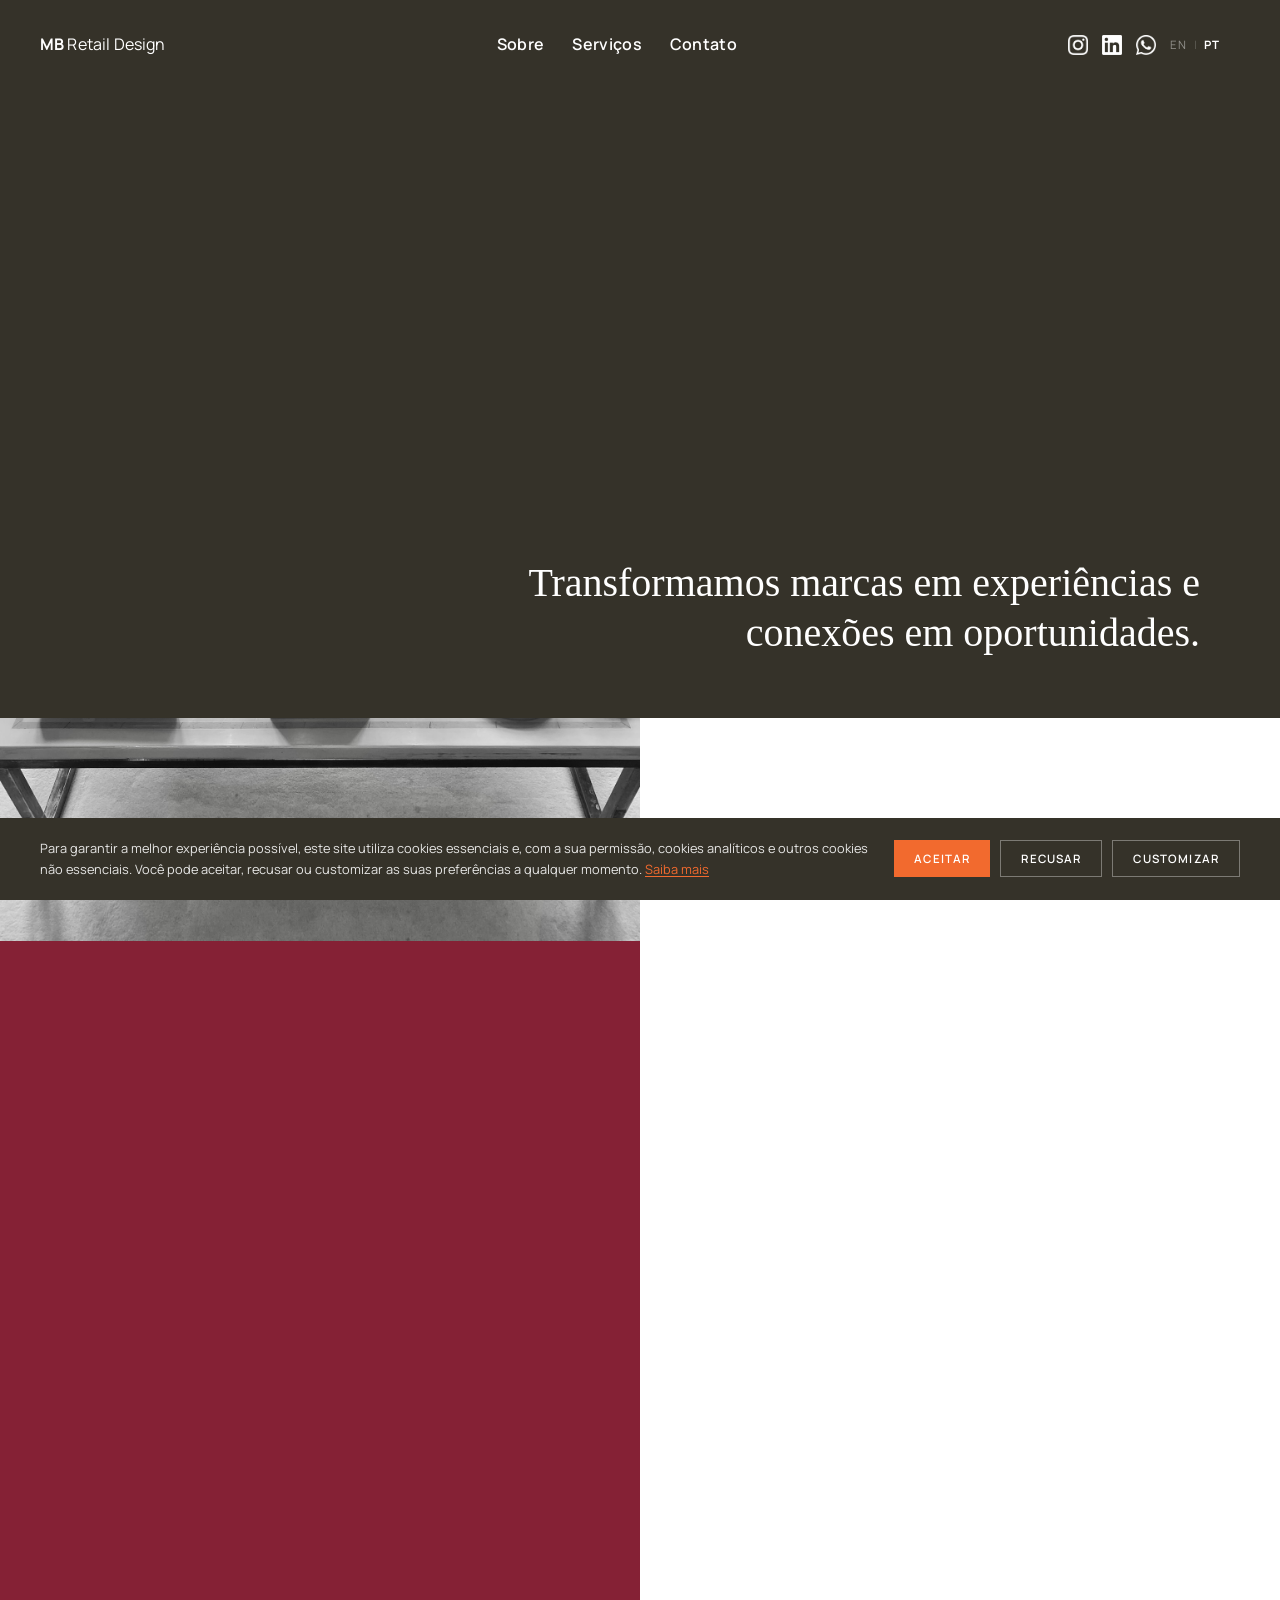
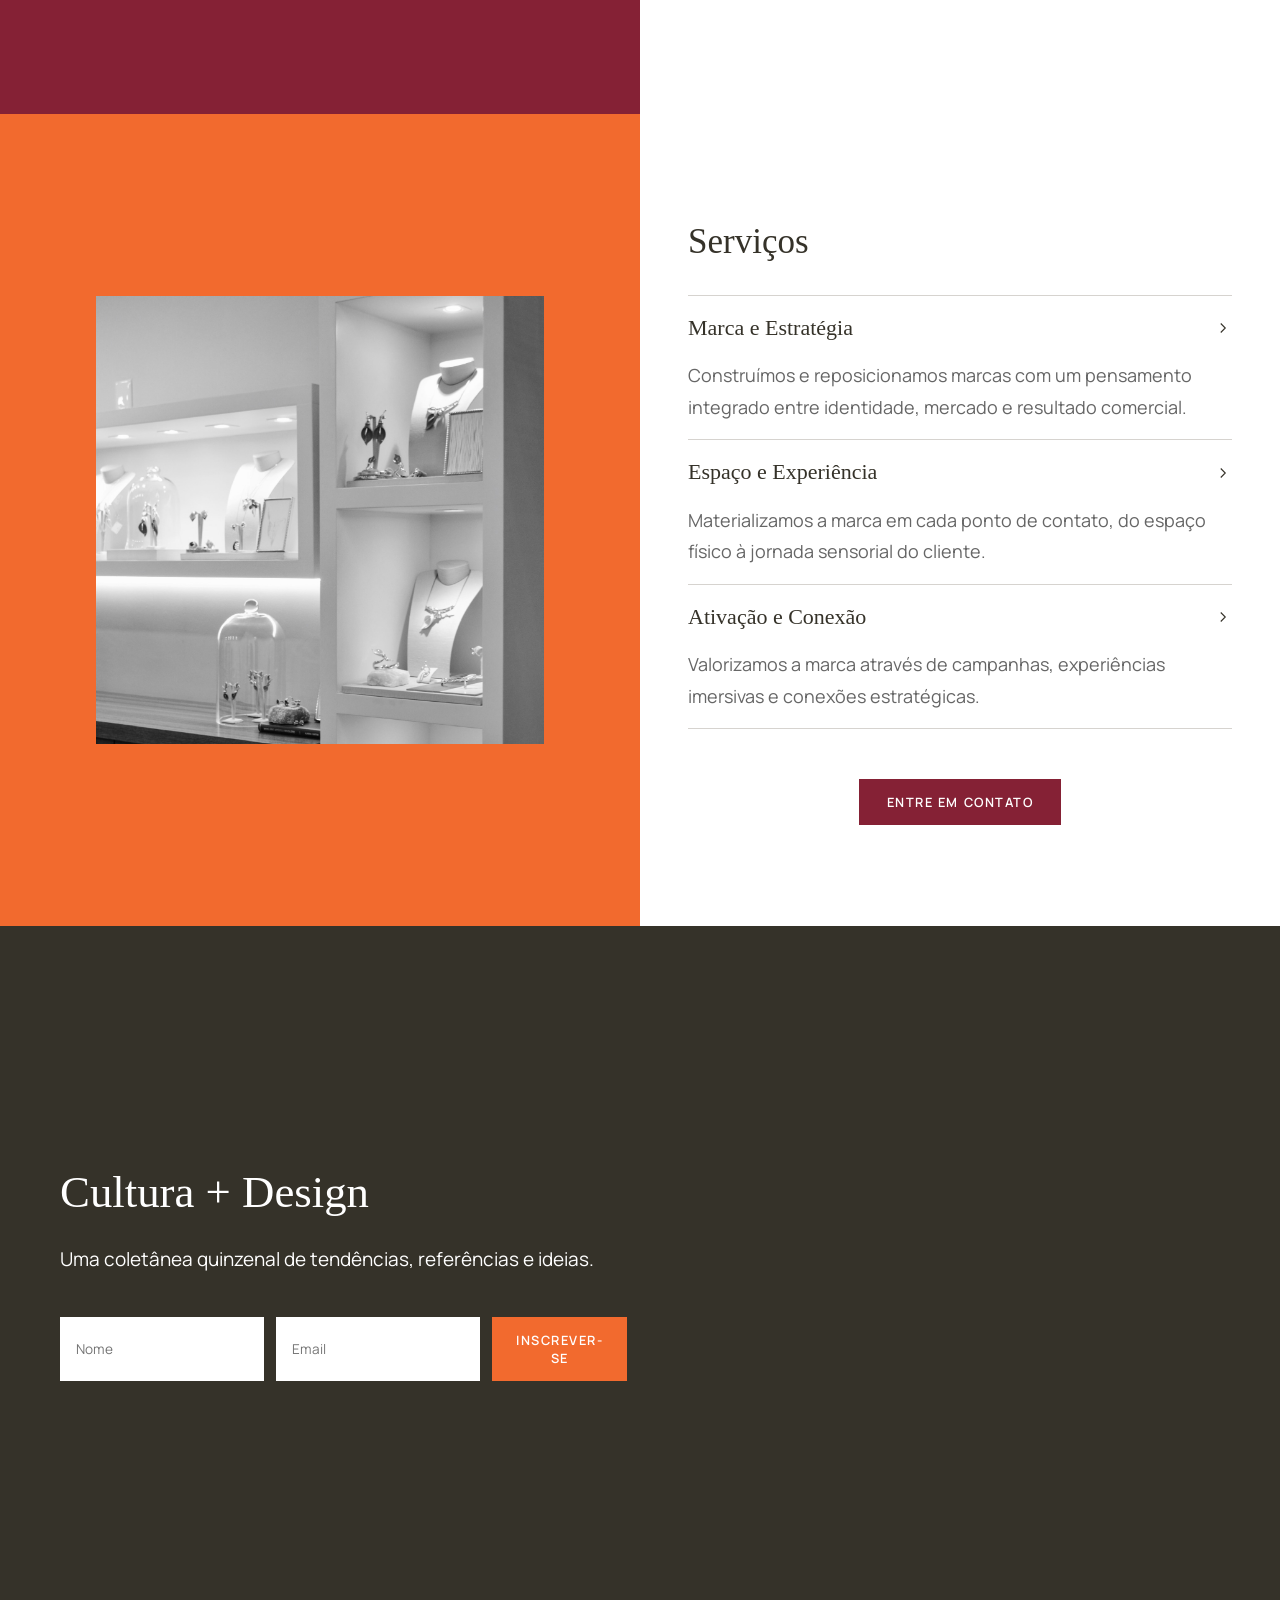
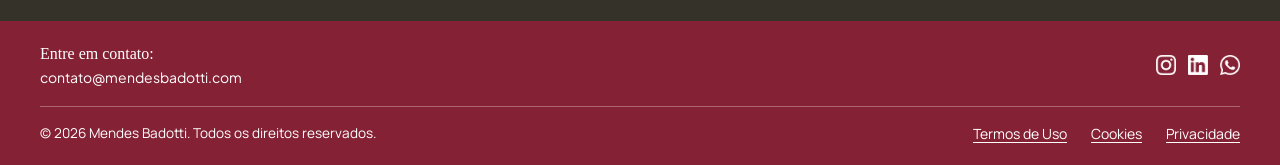
==== index.html @ 3d2ddff9 "Update index.html" ====
<!DOCTYPE html>
<html lang="pt-BR">

<head>
    <meta charset="UTF-8">
    <meta name="viewport" content="width=device-width, initial-scale=1.0">
    <title>MB Retail Design</title>
    <meta name="description" content="MB Retail Design" />
    <meta name="author" content="MB" />

    <link rel="icon" type="image/x-icon" href="./images/favicon.ico">
    <link rel="icon" type="image/png" sizes="32x32" href="./images/favicon-32x32.png">
    <link rel="icon" type="image/png" sizes="16x16" href="./images/favicon-16x16.png">
    <link rel="apple-touch-icon" sizes="180x180" href="./images/apple-touch-icon.png">

    <!-- Fonts -->
    <link rel="preconnect" href="https://fonts.googleapis.com">
    <link rel="preconnect" href="https://fonts.gstatic.com" crossorigin>
    <link href="https://fonts.googleapis.com/css2?family=DM+Sans:ital,opsz,wght@0,9..40,100..1000;1,9..40,100..1000&family=Manrope:wght@200..800&family=Montserrat+Alternates:ital,wght@0,100;0,200;0,300;0,400;0,500;0,600;0,700;0,800;0,900;1,100;1,200;1,300;1,400;1,500;1,600;1,700;1,800;1,900&family=Montserrat:ital,wght@0,100..900;1,100..900&family=Plus+Jakarta+Sans:ital,wght@0,200..800;1,200..800&display=swap" rel="stylesheet">

    <link rel="stylesheet" href="./style.css">
</head>

<!-- Google tag (gtag.js) -->
<script async src="https://www.googletagmanager.com/gtag/js?id=G-F2W4Z259ZB"></script>
<script>
    window.dataLayer = window.dataLayer || [];
    function gtag(){dataLayer.push(arguments);}
    gtag('js', new Date());

    gtag('config', 'G-F2W4Z259ZB');
</script>

<body>

    <!-- Navigation Bar -->
    <header>
        <nav class="navbar">
            <div class="logo">
                <a href="./index.html"><strong>MB</strong> Retail Design</a>
            </div>

            <div class="menu">
                <a href="#sobre">Sobre</a>
                <a href="#servicos">Serviços</a>
                <a href="contato.html">Contato</a>
            </div>

            <div class="social-icons">
                <a href="https://www.instagram.com/mbretaildesign/" target="_blank" aria-label="Instagram">
                    <img src="images/instagram-icon.svg" alt="Instagram">
                </a>
                <a href="#" target="_blank" aria-label="LinkedIn">
                    <img src="images/linkedin-icon.svg" alt="LinkedIn">
                </a>
                <a href="https://wa.me/5541988207628" target="_blank" aria-label="WhatsApp">
                    <img src="images/whatsapp-icon.png" alt="WhatsApp">
                </a>
                <div class="lang-switcher">
                    <a href="./en/index.html" class="lang-link">EN</a>
                    <span class="lang-sep">|</span>
                    <span class="lang-current">PT</span>
                </div>
                <div class="burger-menu" onclick="toggleMenu()">&#9776;</div>
            </div>
        </nav>

        <div id="mobile-menu" class="mobile-menu">
            <a href="#sobre">Sobre</a>
            <a href="#servicos" onclick="closeMenu()">Serviços</a>
            <a href="contato.html" onclick="closeMenu()">Contato</a>
            <div class="mobile-menu-social">
                <a href="https://www.instagram.com/mbretaildesign/" target="_blank" aria-label="Instagram">
                    <img src="images/instagram-icon.svg" alt="Instagram">
                </a>
                <a href="#" target="_blank" aria-label="LinkedIn">
                    <img src="images/linkedin-icon.svg" alt="LinkedIn">
                </a>
                <a href="https://wa.me/5541988207628" target="_blank" aria-label="WhatsApp">
                    <img src="images/whatsapp-icon.png" alt="WhatsApp">
                </a>
            </div>
        </div>
    </header>

    <!-- Split Hero -->
    <main class="split-hero">
        <div class="split-hero-inner">

            <!-- Left Panel -->
            <section class="panel left-panel">
                <img src="./images/MB_sobre.webp" alt="MB Retail Design">
            </section>

            <!-- Right Panel: Sobre -->
            <section class="panel right-panel">
                <p>A MB é um estúdio de retail design especializado em criar marcas, espaços e ativações que movem o varejo.</p>
                <p>Atuamos em todo o ciclo: consultoria, estratégia, branding, design, visual merchandising, comunicação, campanhas e relações públicas, de forma integrada ou pontual, de acordo com a necessidade de cada cliente e o momento do negócio.</p>
        </div>
    </main>

    <!-- Opening Panel -->
    <section class="opening-panel">
        <h1 class="opening-phrase">Transformamos marcas em experiências e conexões em oportunidades.</h1>
    </section>

    <div class="hero-scroll-space"></div>

    <!-- Portfolio Carousel -->
    <section class="portfolio-section">
        <div class="carousel">
            <div class="carousel-track">
                <div class="carousel-slide"><!-- Add photo here --></div>
                <div class="carousel-slide"><!-- Add photo here --></div>
                <div class="carousel-slide"><!-- Add photo here --></div>
                <div class="carousel-slide"><!-- Add photo here --></div>
                <div class="carousel-slide"><!-- Add photo here --></div>
            </div>
            <button class="carousel-btn carousel-prev" aria-label="Anterior">
                <svg viewBox="0 0 24 24" fill="none" stroke="currentColor" stroke-width="1.5"><polyline points="15 18 9 12 15 6"/></svg>
            </button>
            <button class="carousel-btn carousel-next" aria-label="Próximo">
                <svg viewBox="0 0 24 24" fill="none" stroke="currentColor" stroke-width="1.5"><polyline points="9 18 15 12 9 6"/></svg>
            </button>
            <div class="carousel-dots"></div>
        </div>
    </section>

    <!-- Serviços Section -->
    <section class="servicos-section" id="servicos">

        <div class="servicos-left">
            <div class="servicos-image">
                <img src="./images/MB_servicos.webp" alt="MB Retail Design">
            </div>
        </div>

        <div class="servicos-right">

            <h2 class="servicos-title">Serviços</h2>
            <div class="accordion">

                <div class="accordion-item">
                    <button class="accordion-trigger">
                        <span>Marca e Estratégia</span>
                        <svg class="accordion-arrow" viewBox="0 0 24 24" fill="none" stroke="currentColor" stroke-width="1.5"><polyline points="9 18 15 12 9 6"/></svg>
                    </button>
                    <p class="accordion-desc">Construímos e reposicionamos marcas com um pensamento integrado entre identidade, mercado e resultado comercial.</p>
                    <div class="accordion-body">
                        <ul class="accordion-list">
                            <li>Consultoria de retail branding</li>
                            <li>Diagnóstico de pontos de venda</li>
                            <li>Estudo de público-alvo e comportamento de compra</li>
                            <li>Posicionamento e conceito de loja</li>
                            <li>Benchmarking e análise de concorrência</li>
                            <li>Estratégia omnichannel</li>
                            <li>Naming e criação de marca do zero</li>
                            <li>Redesign e reposicionamento de marca</li>
                            <li>Identidade visual completa</li>
                            <li>Manual de marca</li>
                            <li>Tom de voz e linguagem verbal</li>
                            <li>Arquitetura de marca</li>
                            <li>Storytelling e narrativa de marca</li>
                        </ul>
                    </div>
                </div>

                <div class="accordion-item">
                    <button class="accordion-trigger">
                        <span>Espaço e Experiência</span>
                        <svg class="accordion-arrow" viewBox="0 0 24 24" fill="none" stroke="currentColor" stroke-width="1.5"><polyline points="9 18 15 12 9 6"/></svg>
                    </button>
                    <p class="accordion-desc">Materializamos a marca em cada ponto de contato, do espaço físico à jornada sensorial do cliente.</p>
                    <div class="accordion-body">
                        <ul class="accordion-list">
                            <li>Identidade visual aplicada ao espaço</li>
                            <li>Sinalização interna e externa</li>
                            <li>Wayfinding e design de fachada</li>
                            <li>Planejamento de exposição de produtos</li>
                            <li>Design de vitrines e trocas sazonais</li>
                            <li>Displays e expositores personalizados</li>
                            <li>Manual de visual merchandising</li>
                            <li>Treinamento de equipe em VM</li>
                            <li>Treinamento de equipe em CX</li>
                            <li>Customer journey mapping</li>
                            <li>Design sensorial</li>
                            <li>Experiências phygital</li>
                            <li>Integração de tecnologia</li>
                            <li>Formatos especiais: flagship stores, pop-ups, showrooms, corners e estandes</li>
                        </ul>
                    </div>
                </div>

                <div class="accordion-item">
                    <button class="accordion-trigger">
                        <span>Ativação e Conexão</span>
                        <svg class="accordion-arrow" viewBox="0 0 24 24" fill="none" stroke="currentColor" stroke-width="1.5"><polyline points="9 18 15 12 9 6"/></svg>
                    </button>
                    <p class="accordion-desc">Valorizamos a marca através de campanhas, experiências imersivas e conexões estratégicas.</p>
                    <div class="accordion-body">
                        <ul class="accordion-list">
                            <li>Campanhas sazonais e de lançamento</li>
                            <li>Campanhas de inauguração de loja</li>
                            <li>Direção de arte</li>
                            <li>Produção de conteúdo para redes sociais</li>
                            <li>Materiais gráficos e digitais</li>
                            <li>Campanhas integradas online e offline</li>
                            <li>Ativações de marca e experiências promocionais</li>
                            <li>Relações públicas e curadoria de conexões</li>
                            <li>Gerenciamento de implementação e obra</li>
                            <li>Roll-out e expansão para múltiplas unidades</li>
                            <li>Projetos sustentáveis e economia circular</li>
                        </ul>
                    </div>
                </div>

            </div>
            <button class="cta-button"><a href="contato.html">ENTRE EM CONTATO</a></button>
        </div>

    </section>

    <div class="page-end">

    <!-- Newsletter Section -->
    <section class="newsletter-section" id="contato">

        <div class="newsletter-left">
            <h2 class="newsletter-title">Cultura + Design </h2>
            <p class="newsletter-subtitle">Uma coletânea quinzenal de tendências, referências e ideias.</p>
            <form class="newsletter-form" onsubmit="subscribeNewsletter(event)">
                <input type="text" placeholder="Nome" class="newsletter-input">
                <input type="email" placeholder="Email" class="newsletter-input" required>
                <button type="submit" class="newsletter-btn">INSCREVER-SE</button>
            </form>
        </div>

        <div class="newsletter-right">
            <!-- Add image here -->
        </div>

    </section>

    <!-- Footer -->
    <footer class="site-footer">
        <div class="footer-top">
            <div class="footer-contact">
                <span><strong>Entre em contato:</strong><br><a href="mailto:contato@mendesbadotti.com">contato@mendesbadotti.com</a></span>
            </div>
            <div class="footer-social">
                <a href="https://www.instagram.com/mbretaildesign/" target="_blank" aria-label="Instagram">
                    <img src="images/instagram-icon-white.svg" alt="Instagram">
                </a>
                <a href="#" target="_blank" aria-label="LinkedIn">
                    <img src="images/linkedin-icon-white.svg" alt="LinkedIn">
                </a>
                <a href="https://wa.me/5541988207628" target="_blank" aria-label="WhatsApp">
                    <img src="images/whatsapp-icon-white.png" alt="WhatsApp">
                </a>
            </div>
        </div>
        <hr class="footer-divider">
        <div class="footer-bottom">
            <p>© 2026 Mendes Badotti. Todos os direitos reservados.</p>
            <div class="footer-links">
                <a href="./termos.html">Termos de Uso</a>
                <a href="./cookie.html">Cookies</a>
                <a href="./privacidade.html">Privacidade</a>
            </div>
        </div>
    </footer>

    </div><!-- /.page-end -->

    <!-- Cookie Banner -->
    <div id="cookie-banner" class="cookie-banner">
        <p>Para garantir a melhor experiência possível, este site utiliza cookies essenciais e, com a sua permissão, cookies analíticos e outros cookies não essenciais. Você pode aceitar, recusar ou customizar as suas preferências a qualquer momento.
            <a href="./cookie.html" target="_blank">Saiba mais</a>
        </p>
        <div class="cookie-buttons">
            <button id="accept-all">Aceitar</button>
            <button id="decline-all">Recusar</button>
            <button id="customise">Customizar</button>
        </div>
    </div>

    <!-- Preference Modal -->
    <div id="preference-modal">
        <div class="preference-box">
            <h2>Preferências de Privacidade</h2>
            <ul>
                <li>
                    <label for="strictly-necessary">Cookies essenciais</label>
                    <input type="checkbox" checked disabled id="strictly-necessary">
                </li>
                <li>
                    <label for="performance">Cookies de desempenho</label>
                    <input type="checkbox" id="performance">
                </li>
                <li>
                    <label for="functional">Cookies funcionais</label>
                    <input type="checkbox" id="functional">
                </li>
                <li>
                    <label for="targeting">Cookies de publicidade</label>
                    <input type="checkbox" id="targeting">
                </li>
            </ul>
            <a href="./cookie.html#cookie-policy" target="_blank">Saiba mais sobre nossa política de cookies</a>
            <div class="buttons-modal">
                <button id="save-preferences">Salvar Preferências</button>
                <button id="preference-accept-all">Aceitar Todos</button>
            </div>
        </div>
    </div>

    <!-- JavaScript external file -->
    <script src="./script.js"></script>
</body>

</html>
---- style.css ----
/* General CSS reset */
* {
    margin: 0;
    padding: 0;
    box-sizing: border-box;
}

html {
    scroll-behavior: smooth;
    scroll-padding-top: 88px;
}

html.snap {
    scroll-snap-type: y mandatory;
}

img, picture {
    display: block;
    width: 100%;
}

a {
    color: inherit;
    text-decoration: none;
}

a:hover {
    text-decoration: underline;
    text-underline-offset: 3px;
}

/* Elements that should not underline on hover */
.logo a:hover,
.menu a:hover,
.social-icons a:hover,
.footer-social a:hover,
.team-card:hover,
.lang-switcher .lang-link:hover {
    text-decoration: none;
}

/* General styles */
body {
    font-family: "Manrope", sans-serif;
    line-height: 1.6;
    background-color: #fff;
}

/* Typography */
h1, h2, h3 {
    font-family: 'Sorts Mill Goudy', Georgia, serif;
    font-weight: 400;
}

h2 {
    font-size: 35px;
}

p {
    font-size: 19px;
}

/* ── Navigation bar ───────────────────────────────────── */
header {
    background-color: #fff;
    position: sticky;
    top: 0;
    z-index: 100;
    transition: background-color 0.4s ease;
}

.header-graphite {
    background-color: #353229;
}

.header-graphite .logo a,
.header-graphite .burger-menu {
    color: #fff;
    transition: color 0.4s ease;
}

.header-graphite .menu a {
    color: #fff;
    transition: color 0.4s ease;
}

.header-graphite .social-icons img {
    filter: brightness(0) invert(1);
}

.header-graphite #mobile-menu {
    background-color: #353229;
    border-top-color: rgba(255, 255, 255, 0.2);
}

.header-graphite #mobile-menu a {
    color: #fff;
    border-bottom-color: rgba(255, 255, 255, 0.2);
}

.navbar {
    display: flex;
    justify-content: space-between;
    align-items: center;
    padding: 32px 40px;
}

.logo a {
    text-decoration: none;
    color: #353229;
    font-family: "Manrope", sans-serif;
    font-size: 1rem;
    letter-spacing: 0.01em;
}

.logo strong {
    font-weight: 700;
}

.menu {
    display: none;
    gap: 28px;
}

.menu a {
    color: #F26A2E;
    text-decoration: none;
    font-family: "Manrope", sans-serif;
    font-size: 1rem;
    font-weight: 600;
    letter-spacing: 0.02em;
    transition: opacity 0.2s;
}

.menu a:hover {
    opacity: 0.7;
}

.social-icons {
    display: flex;
    gap: 14px;
    align-items: center;
    margin-right: 20px;
}

.social-icons a {
    display: none;
    align-items: center;
    transition: opacity 0.2s;
}

.social-icons a:hover {
    opacity: 0.6;
}

.social-icons img {
    width: 20px;
    height: 20px;
}

.burger-menu {
    font-size: 1.6rem;
    cursor: pointer;
    color: #353229;
    display: block;
}

/* Mobile menu */
#mobile-menu {
    background-color: #fff;
    border-top: 1px solid #d6d3cf;
    padding: 10px 40px;
    display: none;
    position: absolute;
    top: 100%;
    width: 100%;
    z-index: 99;
}

#mobile-menu a {
    display: block;
    color: #F26A2E;
    padding: 12px 0;
    text-decoration: none;
    font-weight: 600;
    font-size: 1rem;
    border-bottom: 1px solid #d6d3cf;
    text-align: center;
}

#mobile-menu a:last-child {
    border-bottom: none;
}

.mobile-menu-social {
    display: flex;
    justify-content: center;
    gap: 20px;
    padding: 16px 0 4px;
}

#mobile-menu .mobile-menu-social a {
    display: flex;
    align-items: center;
    padding: 0;
    border-bottom: none;
    color: inherit;
}

.mobile-menu-social img {
    width: 20px;
    height: 20px;
}

.header-graphite .mobile-menu-social img {
    filter: brightness(0) invert(1);
}

/* ── Split Hero ───────────────────────────────────────── */
/* ── Opening Panel ────────────────────────────────────── */
.opening-panel {
    position: fixed;
    top: 88px;
    left: 0;
    right: 0;
    height: 70vh;
    z-index: 10;
    background-color: #353229;
    display: flex;
    align-items: flex-end;
    justify-content: flex-end;
    padding: 60px 80px;
}

.hero-scroll-space {
    height: calc(2 * (100vh - 88px));
}

.opening-phrase {
    font-family: 'Sorts Mill Goudy', Georgia, serif;
    font-size: 40px;
    font-weight: 400;
    color: #fff;
    max-width: 740px;
    line-height: 1.25;
    text-align: right;
}

/* ── Split Hero ───────────────────────────────────────── */
.split-hero {
    position: fixed;
    top: 88px;
    left: 0;
    right: 0;
    bottom: 0;
    z-index: 0;
    display: flex;
    flex-direction: column;
}

.panel {
    position: relative;
    flex: 1;
    overflow: hidden;
}

/* Left panel: image */
.left-panel {
    min-height: 50vh;
    background-color: #fff;
}


.panel-label {
    position: absolute;
    bottom: 32px;
    left: 50%;
    transform: translateX(-50%);
    font-family: 'Sorts Mill Goudy', Georgia, serif;
    font-size: clamp(1.2rem, 2.5vw, 2rem);
    font-weight: 400;
    color: #fff;
    white-space: nowrap;
    letter-spacing: 0.02em;
}

/* Right panel: maroon / Sobre */
.right-panel {
    background-color: #852135;
    display: flex;
    flex-direction: column;
    align-items: center;
    justify-content: center;
    padding: 48px 56px;
    min-height: 50vh;
}

.right-panel p {
    max-width: 520px;
}

.right-panel p{
    text-align: justify;
}

.section-title {
    font-family: 'Sorts Mill Goudy', Georgia, serif;
    font-size: clamp(1.5rem, 3vw, 2.5rem);
    font-weight: 400;
    color: #fff;
    align-self: flex-start;
    margin-bottom: 32px;
    letter-spacing: 0.01em;
}

.about-photo-frame {
    border: 3px solid #353229;
    padding: 4px;
    max-width: 420px;
    width: 100%;
    min-height: 300px;
}

/* ── Portfolio Carousel ───────────────────────────────── */
.portfolio-section {
    display: none;
    position: sticky;
    top: 88px;
    z-index: 2;
    height: calc(100vh - 88px);
    background-color: #1a1815;
    overflow: hidden;
}

.carousel {
    position: relative;
    width: 100%;
    height: 100%;
}

.carousel-track {
    display: flex;
    height: 100%;
    transition: transform 0.6s cubic-bezier(0.4, 0, 0.2, 1);
}

.carousel-slide {
    flex: 0 0 100%;
    height: 100%;
    background-color: #2a2724;
    overflow: hidden;
}

.carousel-slide img {
    width: 100%;
    height: 100%;
    object-fit: cover;
    display: block;
}

.carousel-btn {
    position: absolute;
    top: 50%;
    transform: translateY(-50%);
    background: none;
    border: none;
    color: #fff;
    display: flex;
    align-items: center;
    justify-content: center;
    cursor: pointer;
    opacity: 0.7;
    transition: opacity 0.2s;
    z-index: 2;
    padding: 0;
}

.carousel-btn:hover {
    opacity: 1;
}

.carousel-btn svg {
    width: 32px;
    height: 32px;
}

.carousel-prev { left: 32px; }
.carousel-next { right: 32px; }

.carousel-dots {
    position: absolute;
    bottom: 28px;
    left: 50%;
    transform: translateX(-50%);
    display: flex;
    gap: 10px;
    z-index: 2;
}

.carousel-dot {
    width: 8px;
    height: 8px;
    border-radius: 50%;
    background: rgba(255, 255, 255, 0.35);
    border: none;
    cursor: pointer;
    padding: 0;
    transition: background 0.2s, transform 0.2s;
}

.carousel-dot.active {
    background: #fff;
    transform: scale(1.25);
}

@media (max-width: 767px) {
    .carousel-prev { left: 16px; }
    .carousel-next { right: 16px; }
    .carousel-btn { width: 36px; height: 36px; }
}

/* ── Serviços Section ─────────────────────────────────── */
.servicos-section {
    position: relative;
    z-index: 3;
    display: flex;
    flex-direction: column;
    min-height: calc(100vh - 88px);
}

.servicos-left {
    flex: 1;
    background-color: #F26A2E;
    display: flex;
    flex-direction: column;
    align-items: center;
    justify-content: center;
    padding: 40px;
}

.servicos-title {
    font-family: 'Sorts Mill Goudy', Georgia, serif;
    font-size: 35px;
    font-weight: 400;
    color: #353229;
    margin-bottom: 25px;
    width: 100%;
    max-width: 420px;
}

.servicos-image {
    width: 80%;
}

.servicos-image img {
    width: 100%;
    height: auto;
    display: block;
}

.servicos-right {
    flex: 1;
    background-color: #fff;
    display: flex;
    flex-direction: column;
    justify-content: center;
    padding: 56px 48px;
}

/* ── Accordion ────────────────────────────────────────── */
.accordion {
    width: 100%;
    margin-bottom: 40px;
}

.accordion-item {
    border-bottom: 1px solid #d6d3cf;
}

.accordion-item:first-child {
    border-top: 1px solid #d6d3cf;
}

.accordion-trigger {
    width: 100%;
    display: flex;
    justify-content: space-between;
    align-items: center;
    background: none;
    border: none;
    padding: 18px 0;
    cursor: pointer;
    text-align: left;
    gap: 16px;
}

.accordion-trigger span {
    font-family: 'Sorts Mill Goudy', Georgia, serif;
    font-size:22px;
    font-weight: 400;
    color: #353229;
    line-height: 1.3;
}

.accordion-arrow {
    width: 18px;
    height: 18px;
    flex-shrink: 0;
    color: #353229;
    transition: transform 0.3s ease;
}

.accordion-item.open .accordion-arrow {
    transform: rotate(90deg);
}

.accordion-body {
    display: none;
    padding: 0 0 18px;
}

.accordion-item.open .accordion-body {
    display: block;
}

.accordion-desc {
    font-family: "Manrope", sans-serif;
    font-size: 18px;
    color: #666;
    line-height: 1.75;
    margin: 0 0 4px;
    padding-bottom: 12px;
}

.accordion-list {
    list-style: none;
    padding: 0;
    margin: 0;
}

.accordion-list li {
    font-family: "Manrope", sans-serif;
    font-size: 18px;
    color: #4a4540;
    line-height: 1.6;
    padding: 6px 0;
    border-bottom: 1px solid #f0ede9;
    padding-left: 14px;
    position: relative;
}

.accordion-list li::before {
    content: '—';
    position: absolute;
    left: 0;
    color: #d6d3cf;
}

.cta-button {
    align-self: center;
    margin-top: 10px;
    background-color: #852135;
    color: #fff;
    border: none;
    padding: 14px 28px;
    font-family: "Manrope", sans-serif;
    font-size: 0.8rem;
    font-weight: 600;
    letter-spacing: 0.12em;
    text-transform: uppercase;
    cursor: pointer;
    transition: opacity 0.2s;
}

.cta-button:hover {
    opacity: 0.85;
}

/* ── Newsletter Section ───────────────────────────────── */
.newsletter-section {
    position: relative;
    z-index: 4;
    background-color: #353229;
    display: flex;
    flex-direction: column;
    min-height: calc(90vh - 115px);
}

.newsletter-left {
    flex: 1;
    display: flex;
    flex-direction: column;
    justify-content: center;
    padding: 80px 60px;
}

.newsletter-left p{
    font-size: 19px;
}

.newsletter-title {
    font-family: 'Sorts Mill Goudy', Georgia, serif;
    font-size: clamp(1.8rem, 3.5vw, 3rem);
    font-weight: 400;
    color: #fff;
    margin-bottom: 24px;
    line-height: 1.2;
}

.newsletter-subtitle {
    font-family: "Manrope", sans-serif;
    font-size: 16px;
    color: #fff;
    line-height: 1.75;
    text-align: justify;
    margin-bottom: 40px;
}

.newsletter-form {
    display: flex;
    gap: 12px;
}

.newsletter-input {
    flex: 1;
    padding: 14px 16px;
    border: none;
    background-color: #fff;
    font-family: "Manrope", sans-serif;
    font-size: 0.85rem;
    color: #353229;
    outline: none;
}

.newsletter-btn {
    padding: 14px 24px;
    background-color: #F26A2E;
    color: #fff;
    border: none;
    font-family: "Manrope", sans-serif;
    font-size: 0.8rem;
    font-weight: 600;
    letter-spacing: 0.12em;
    text-transform: uppercase;
    cursor: pointer;
    transition: opacity 0.2s;
}

.newsletter-btn:hover {
    opacity: 0.85;
}

.newsletter-right {
    flex: 1;
    display: flex;
    align-items: center;
    justify-content: center;
    padding: 40px 60px;
    min-height: 300px;
    background-color: #353229;
}

.newsletter-right img {
    width: 100%;
    max-width: 420px;
    height: auto;
    display: block;
}

.page-end {
    position: relative;
    z-index: 4;
    background-color: #852135;
}

/* ── Footer ───────────────────────────────────────────── */
.site-footer {
    position: relative;
    z-index: 5;
    background-color: #852135;
    padding: 20px 40px;
}

.footer-top {
    display: flex;
    justify-content: space-between;
    align-items: center;
    margin-bottom: 16px;
}

.footer-contact {
    display: flex;
    gap: 40px;
    flex-wrap: wrap;
}

.footer-contact span {
    font-family: "Manrope", sans-serif;
    font-size: 0.875rem;
    color: #fff;
}

.footer-contact em {
    font-family: 'Sorts Mill Goudy', Georgia, serif;
    font-style: italic;
}

.footer-contact strong {
    font-family: 'Sorts Mill Goudy', Georgia, serif;
    font-weight: 400;
    font-size: 1rem;
}

.footer-contact a {
    font-family: 'Plus Jakarta Sans', sans-serif;
}

.footer-social {
    display: flex;
    gap: 12px;
    align-items: center;
}

.footer-social img {
    width: 20px;
    height: 20px;
}

.footer-divider {
    border: none;
    border-top: 1px solid rgba(255, 255, 255, 0.3);
    margin-bottom: 16px;
}

.footer-bottom {
    display: flex;
    justify-content: space-between;
    align-items: center;
    flex-wrap: wrap;
    gap: 12px;
}

.footer-bottom p {
    font-family: "Manrope", sans-serif;
    font-size: 0.850rem;
    color: #fff;
}

.footer-links {
    display: flex;
    gap: 24px;
}

.footer-links a {
    font-family: "Manrope", sans-serif;
    font-size: 0.875rem;
    color: #fff;
    text-decoration: underline;
    text-underline-offset: 3px;
}

.footer-links a:hover {
    opacity: 0.75;
}

/* ── Cookie Banner ────────────────────────────────────── */
.cookie-banner {
    position: fixed;
    bottom: 0;
    left: 0;
    right: 0;
    background-color: #353229;
    z-index: 1000;
    padding: 20px 40px;
    display: none;
    align-items: center;
    gap: 24px;
    flex-wrap: wrap;
}

.cookie-banner p {
    flex: 1;
    min-width: 220px;
    font-family: "Manrope", sans-serif;
    font-size: 12.8px;
    color: rgba(255, 255, 255, 0.88);
    line-height: 1.65;
    margin: 0;
}

.cookie-banner a {
    color: #F26A2E;
    text-decoration: underline;
    text-underline-offset: 2px;
}

.cookie-buttons {
    display: flex;
    gap: 10px;
    flex-shrink: 0;
}

.cookie-buttons button {
    font-family: "Manrope", sans-serif;
    font-size: 0.72rem;
    font-weight: 600;
    letter-spacing: 0.1em;
    text-transform: uppercase;
    padding: 10px 20px;
    border: none;
    cursor: pointer;
    transition: opacity 0.2s;
    white-space: nowrap;
}

.cookie-buttons button:hover {
    opacity: 0.8;
}

#accept-all {
    background-color: #F26A2E;
    color: #fff;
}

#decline-all,
#customise {
    background-color: transparent;
    color: #fff;
    border: 1px solid rgba(255, 255, 255, 0.35);
}

/* ── Preference Modal ─────────────────────────────────── */
#preference-modal {
    position: fixed;
    inset: 0;
    background-color: rgba(53, 50, 41, 0.65);
    z-index: 2000;
    display: none;
    align-items: center;
    justify-content: center;
    padding: 20px;
}

#preference-modal.open {
    display: flex;
}

.preference-box {
    position: relative;
    background-color: #fff;
    padding: 48px;
    max-width: 520px;
    width: 100%;
    max-height: 90vh;
    overflow-y: auto;
}

.preference-box h2 {
    font-family: 'Sorts Mill Goudy', Georgia, serif;
    font-size: clamp(1.5rem, 3vw, 2rem);
    font-weight: 400;
    color: #353229;
    margin-bottom: 32px;
    text-align: center;
}

.preference-box ul {
    list-style: none;
    margin: 0 auto 24px;
    max-width: 240px;
}

.preference-box li {
    display: flex;
    justify-content: space-between;
    align-items: center;
    gap: 24px;
    padding: 14px 0;
    border-bottom: 1px solid #d6d3cf;
}

.preference-box li:first-child {
    border-top: 1px solid #d6d3cf;
}

.preference-box label {
    font-family: "Manrope", sans-serif;
    font-size: 0.85rem;
    color: #353229;
}

.preference-box input[type="checkbox"] {
    width: 18px;
    height: 18px;
    accent-color: #852135;
    cursor: pointer;
    flex-shrink: 0;
}

.preference-box input[type="checkbox"]:disabled {
    cursor: not-allowed;
    opacity: 0.5;
}

.preference-box > a {
    display: block;
    font-family: "Manrope", sans-serif;
    font-size: 0.8rem;
    color: #F26A2E;
    text-decoration: underline;
    text-underline-offset: 2px;
    margin-bottom: 32px;
    text-align: center;
}

.buttons-modal {
    display: flex;
    gap: 12px;
    justify-content: center;
}

.buttons-modal button {
    font-family: "Manrope", sans-serif;
    font-size: 0.72rem;
    font-weight: 600;
    letter-spacing: 0.1em;
    text-transform: uppercase;
    padding: 12px 24px;
    border: none;
    cursor: pointer;
    transition: opacity 0.2s;
}

.buttons-modal button:hover {
    opacity: 0.8;
}

#save-preferences {
    background-color: #353229;
    color: #fff;
}

#preference-accept-all {
    background-color: #F26A2E;
    color: #fff;
}

.preference-modal-close {
    position: absolute;
    top: 16px;
    right: 20px;
    background: none;
    border: none;
    font-size: 24px;
    color: #353229;
    cursor: pointer;
    line-height: 1;
    padding: 4px 8px;
}

@media (max-width: 767px) {
    .cookie-banner {
        padding: 20px;
        flex-direction: column;
        align-items: stretch;
    }

    .cookie-buttons {
        justify-content: stretch;
    }

    .cookie-buttons button {
        flex: 1;
    }

    .preference-box {
        padding: 32px 24px;
    }

    .buttons-modal {
        flex-direction: column;
    }

    .buttons-modal button {
        width: 100%;
        text-align: center;
    }
}

/* ── Profile Pages ────────────────────────────────────── */
.profile-nb {
    background-color: #F26A2E;
}

.profile-acm {
    background-color: #852135;
}

.header-transparent {
    background-color: transparent;
    border-bottom: none;
}

.header-transparent .logo a,
.header-transparent .menu a,
.header-transparent .burger-menu {
    color: #fff;
}

.header-transparent .menu a:hover {
    opacity: 0.7;
}

.header-transparent #mobile-menu {
    border-top: 1px solid rgba(255, 255, 255, 0.2);
}

.profile-nb .header-transparent #mobile-menu {
    background-color: #F26A2E;
}

.profile-acm .header-transparent #mobile-menu {
    background-color: #852135;
}

.header-transparent #mobile-menu a {
    color: #fff;
    border-bottom-color: rgba(255, 255, 255, 0.2);
}

.profile-section {
    display: flex;
    flex-direction: column;
    min-height: 90vh;
}

.profile-left {
    flex: 2;
    min-height: 40vh;
    position: relative;
    overflow: hidden;
    padding: 40px 0 40px 60px;
}

.profile-left img {
    width: 100%;
    max-width: 440px;
    height: 100%;
    object-fit: cover;
    display: block;
}

.profile-right {
    flex: 3;
    display: flex;
    flex-direction: column;
    justify-content: center;
    padding: 56px 60px;
}

.profile-name {
    font-family: 'Sorts Mill Goudy', Georgia, serif;
    font-size: clamp(2rem, 4vw, 3.5rem);
    font-weight: 400;
    color: #fff;
    margin-bottom: 32px;
    line-height: 1.1;
}

.profile-name em {
    font-style: italic;
}

.profile-bio {
    display: flex;
    flex-direction: column;
    gap: 20px;
    margin-bottom: 28px;
}

.profile-bio p {
    font-family: "Manrope", sans-serif;
    font-size: 16px;
    color: #fff;
    line-height: 1.75;
}

.profile-social {
    display: flex;
    flex-direction: column;
    gap: 4px;
}

.profile-social a {
    font-family: "Manrope", sans-serif;
    font-size: 0.82rem;
    color: #fff;
    text-decoration: none;
    opacity: 0.9;
}

.profile-social a:hover {
    opacity: 1;
    text-decoration: underline;
}

/* ── Profile page load animations ────────────────────── */
@keyframes profileFadeUp {
    from { opacity: 0; transform: translateY(20px); }
    to   { opacity: 1; transform: translateY(0); }
}

.profile-acm .profile-name,
.profile-nb .profile-name {
    opacity: 0;
    animation: profileFadeUp 0.7s ease forwards 0.1s;
}

.profile-acm .profile-bio p:nth-child(1),
.profile-nb .profile-bio p:nth-child(1) {
    opacity: 0;
    animation: profileFadeUp 0.7s ease forwards 0.3s;
}

.profile-acm .profile-bio p:nth-child(2),
.profile-nb .profile-bio p:nth-child(2) {
    opacity: 0;
    animation: profileFadeUp 0.7s ease forwards 0.45s;
}

.profile-acm .profile-social,
.profile-nb .profile-social {
    opacity: 0;
    animation: profileFadeUp 0.7s ease forwards 0.6s;
}

/* ── Contact Page ─────────────────────────────────────── */
.contact-page {
    display: flex;
    flex-direction: column;
    min-height: calc(100vh - 88px);
    scroll-snap-align: start;
}

.contact-left {
    flex: 2;
    min-height: 40vh;
    background-color: #d6d3cf;
    position: relative;
    overflow: hidden;
}

.contact-left img {
    inset: 0;
    width: 100%;
    height: 100%;
    object-fit: cover;
}

.contact-right {
    flex: 2;
    background-color: #fff;
    padding: 56px 48px;
    display: flex;
    flex-direction: column;
    justify-content: center;
}

.contact-title {
    font-family: 'Sorts Mill Goudy', Georgia, serif;
    font-size: clamp(1.4rem, 2.5vw, 2.2rem);
    font-weight: 400;
    color: #F26A2E;
    line-height: 1.3;
    margin-bottom: 36px;
}

.contact-form {
    display: flex;
    flex-direction: column;
    gap: 16px;
}

.form-field {
    display: flex;
    flex-direction: column;
    gap: 6px;
}

.form-field label {
    font-family: "Manrope", sans-serif;
    font-size: 0.82rem;
    color: #353229;
}

.form-field input,
.form-field textarea {
    background-color: #EFEFED;
    border: none;
    padding: 10px 14px;
    font-family: "Manrope", sans-serif;
    font-size: 0.85rem;
    color: #353229;
    outline: none;
    width: 100%;
    resize: none;
}

.submit-btn {
    align-self: flex-start;
    margin-top: 8px;
    background-color: #852135;
    color: #fff;
    border: none;
    padding: 14px 32px;
    font-family: "Manrope", sans-serif;
    font-size: 0.8rem;
    font-weight: 600;
    letter-spacing: 0.12em;
    text-transform: uppercase;
    cursor: pointer;
    transition: opacity 0.2s;
}

.submit-btn:hover {
    opacity: 0.85;
}

/* ── Scroll reveal ────────────────────────────────────── */
.reveal {
    opacity: 0;
    transform: translateY(28px);
    transition: opacity 0.65s ease, transform 0.65s ease;
}

.reveal.visible {
    opacity: 1;
    transform: translateY(0);
}

/* ── Responsive — mobile only ────────────────────────── */
@media (max-width: 767px) {

    /* Navbar */
    .navbar {
        padding: 32px 20px;
    }

    #mobile-menu {
        padding: 10px 20px;
    }

    /* Opening panel — slightly less than full height so hero peeks at bottom */
    .opening-panel {
        height: 70vh;
        padding: 32px 20px;
        justify-content: flex-start;
    }

    .opening-phrase {
        text-align: justify;
        max-width: 100%;
        font-size: 30px;
    }

    /* Hide left panel on mobile — right panel fills the full fixed hero height */
    .left-panel {
        display: none;
    }

    .right-panel {
        min-height: calc(100vh - 88px);
        padding: 40px 20px;
    }

    /* Right panel text — white on maroon */
    .right-panel p {
        color: #EDEBE9;
        margin: 8px 0;
        text-align: justify;
    }

    /* Team section — remove sticky stacking on mobile */
    .team-section {
        position: relative;
        top: auto;
        min-height: auto;
        padding: 48px 20px;
    }

    .team-card {
        min-height: 420px;
    }

    /* Serviços section — remove sticky stacking on mobile */
    .servicos-section {
        position: relative;
        top: auto;
        min-height: auto;
    }

    .servicos-left {
        padding: 40px 20px;
        min-height: 40vh;
    }

    .servicos-right {
        padding: 40px 20px;
    }

    .cta-button {
        align-self: stretch;
        text-align: center;
    }

    /* Newsletter + footer together fill one screen on mobile */
    .page-end {
        display: flex;
        flex-direction: column;
        min-height: calc(100vh - 88px);
        min-height: calc(100dvh - 88px);
    }

    .newsletter-section {
        flex: 1;
        min-height: 0;
    }

    .newsletter-left {
        flex: 1;
        padding: 40px 20px;
    }

    .newsletter-right {
        display: none;
    }

    .newsletter-title {
        font-size: 35px;
    }

    .newsletter-form {
        flex-direction: column;
    }

    .newsletter-input,
    .newsletter-btn {
        text-align: center;
    }

    /* Footer */
    .site-footer {
        padding: 24px 20px;
    }

    .footer-top {
        flex-direction: column;
        align-items: center;
        gap: 16px;
        text-align: center;
    }

    .footer-contact {
        flex-direction: column;
        align-items: center;
        gap: 8px;
    }

    .footer-bottom {
        flex-direction: column;
        align-items: center;
        gap: 8px;
        text-align: center;
    }

    .footer-links {
        gap: 16px;
        justify-content: center;
    }

    /* Profile pages */
    .profile-left {
        padding: 40px 20px;
        min-height: 35vh;
    }

    .profile-right {
        padding: 40px 20px;
    }

    /* Contact page */
    .contact-right {
        padding: 40px 20px;
    }
}

/* ── Language Switcher ────────────────────────────────── */
.lang-switcher {
    display: flex;
    align-items: center;
    gap: 6px;
    font-family: "Manrope", sans-serif;
    font-size: 0.72rem;
    letter-spacing: 0.1em;
    text-transform: uppercase;
}

/* Force visibility inside .social-icons (overrides .social-icons a display rules) */
.social-icons .lang-switcher .lang-link {
    display: inline;
    color: #353229;
    opacity: 0.45;
    transition: opacity 0.2s;
    font-weight: 400;
}

.social-icons .lang-switcher .lang-link:hover {
    opacity: 1;
}

.lang-switcher .lang-current {
    color: #353229;
    font-weight: 700;
}

.lang-switcher .lang-sep {
    color: #353229;
    opacity: 0.25;
    font-weight: 300;
}

/* Graphite header state */
.header-graphite .lang-switcher .lang-current,
.header-graphite .lang-switcher .lang-sep {
    color: #fff;
}

.header-graphite .social-icons .lang-switcher .lang-link {
    color: #fff;
}

/* Mobile menu lang-switcher */
#mobile-menu .lang-switcher {
    display: flex;
    justify-content: center;
    align-items: center;
    gap: 8px;
    padding: 12px 0;
    border-bottom: 1px solid #d6d3cf;
}

#mobile-menu .lang-switcher .lang-link {
    display: inline;
    color: #F26A2E;
    padding: 0;
    border-bottom: none;
    font-weight: 400;
    font-size: 0.75rem;
    letter-spacing: 0.1em;
    opacity: 0.55;
}

#mobile-menu .lang-switcher .lang-link:hover {
    opacity: 1;
}

#mobile-menu .lang-switcher .lang-current {
    color: #F26A2E;
    font-family: "Manrope", sans-serif;
    font-size: 0.75rem;
    font-weight: 700;
    letter-spacing: 0.1em;
}

#mobile-menu .lang-switcher .lang-sep {
    color: #F26A2E;
    font-family: "Manrope", sans-serif;
    font-size: 0.75rem;
    opacity: 0.3;
}

.header-graphite #mobile-menu .lang-switcher .lang-link,
.header-graphite #mobile-menu .lang-switcher .lang-current,
.header-graphite #mobile-menu .lang-switcher .lang-sep {
    color: #fff;
}

/* ── Responsive — tablet & desktop ───────────────────── */
@media (min-width: 768px) {
    .menu {
        display: flex;
    }

    .social-icons a {
        display: flex;
    }

    .burger-menu {
        display: none;
    }

    .split-hero {
        flex-direction: row;
    }

    .left-panel,
    .right-panel {
        flex: 0 0 50%;
        width: 50%;
        min-height: calc(100vh - 88px);
    }

    .right-panel {
        padding: 56px 48px;
    }

    .right-panel p{
        margin: 10px;
        color: #EDEBE9;
    }

    .team-cards {
        flex-direction: row;
        align-items: stretch;
    }

    .team-card {
        flex: 1;
        max-width: 460px;
    }

    .servicos-section {
        flex-direction: row;
    }

    .servicos-left,
    .servicos-right {
        flex: 0 0 50%;
        width: 50%;
        align-self: flex-start;
    }

    .servicos-left {
        position: sticky;
        top: 88px;
        height: calc(100vh - 88px);
    }

    .servicos-right {
        min-height: calc(100vh - 88px);
    }

    .profile-section {
        flex-direction: row;
    }

    .profile-left,
    .profile-right {
        min-height: 90vh;
    }

    .contact-page {
        flex-direction: row;
    }

    .contact-left,
    .contact-right {
        min-height: calc(100vh - 88px);
    }

    .newsletter-section {
        flex-direction: row;
    }

    .newsletter-left {
        flex: 2;
        min-height: calc(90vh - 115px);
    }

    .newsletter-right {
        flex: 2;
        min-height: calc(90vh - 115px);
    }
}
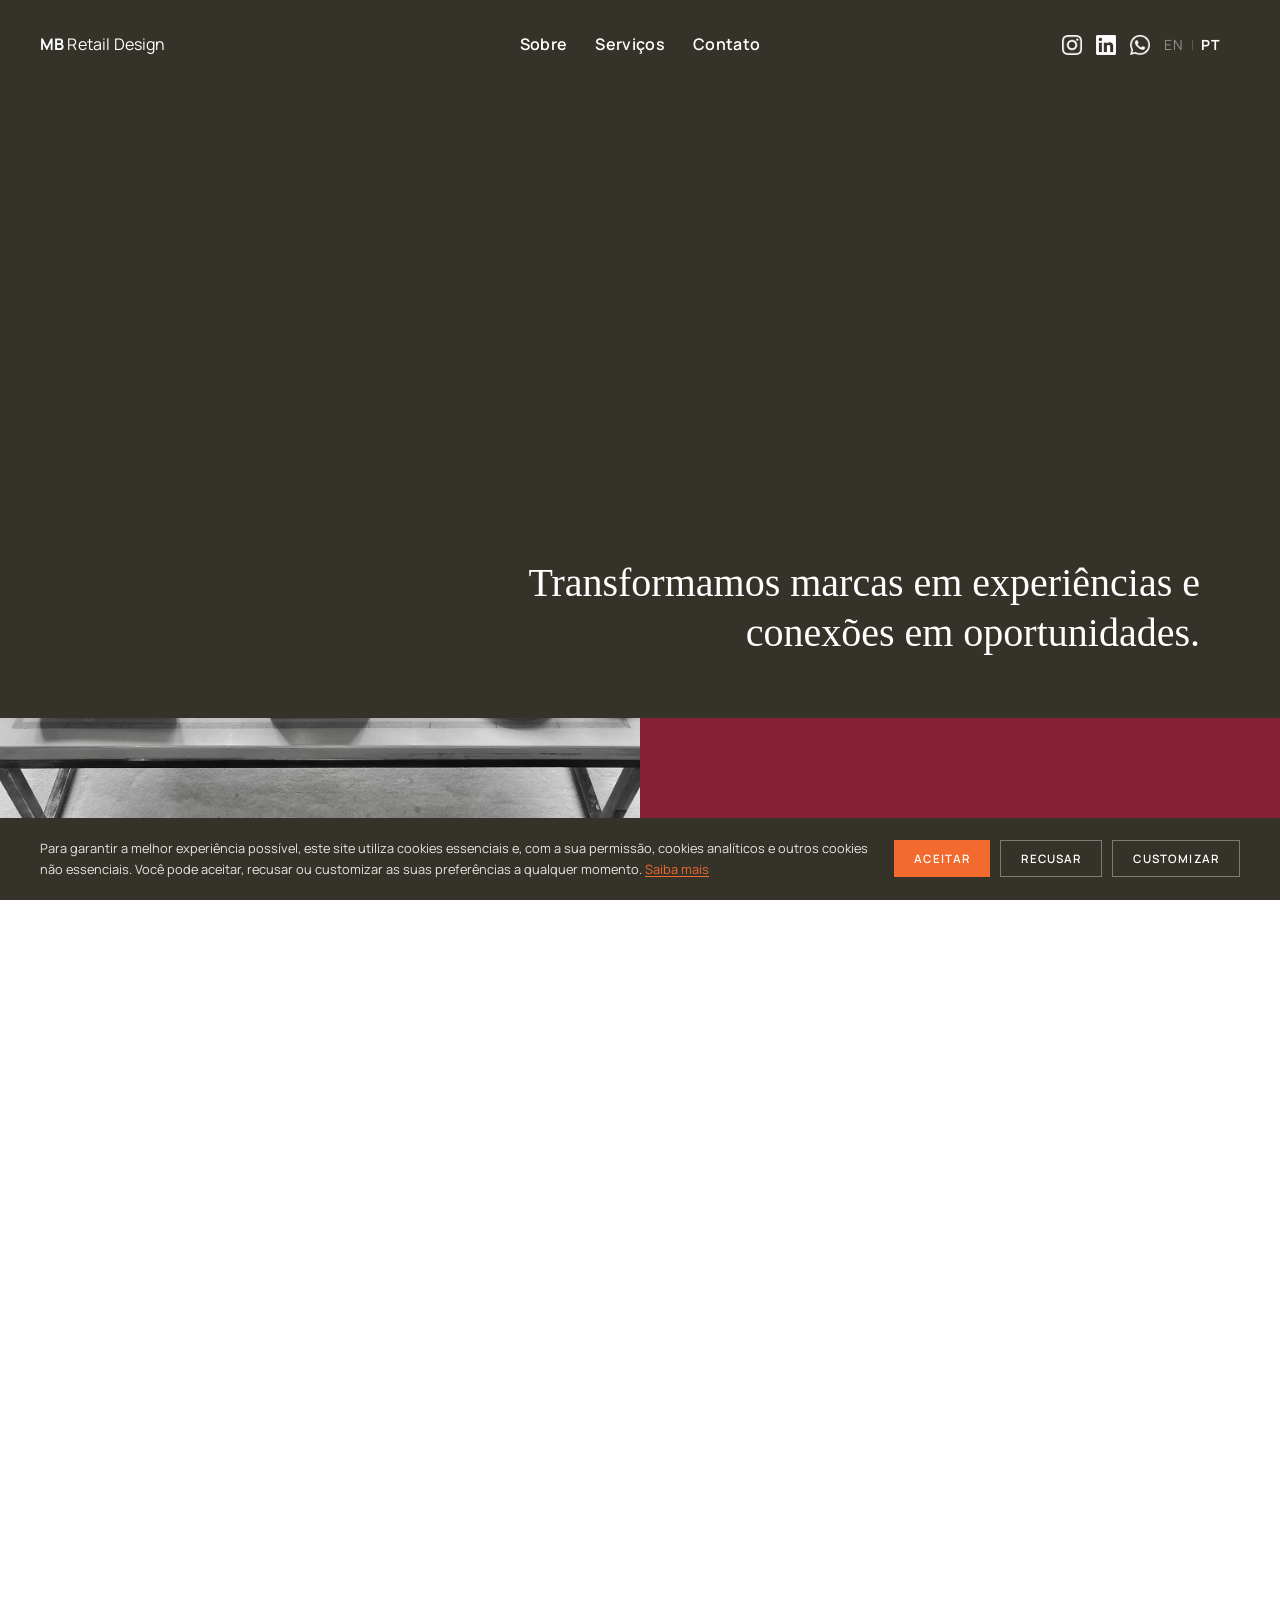
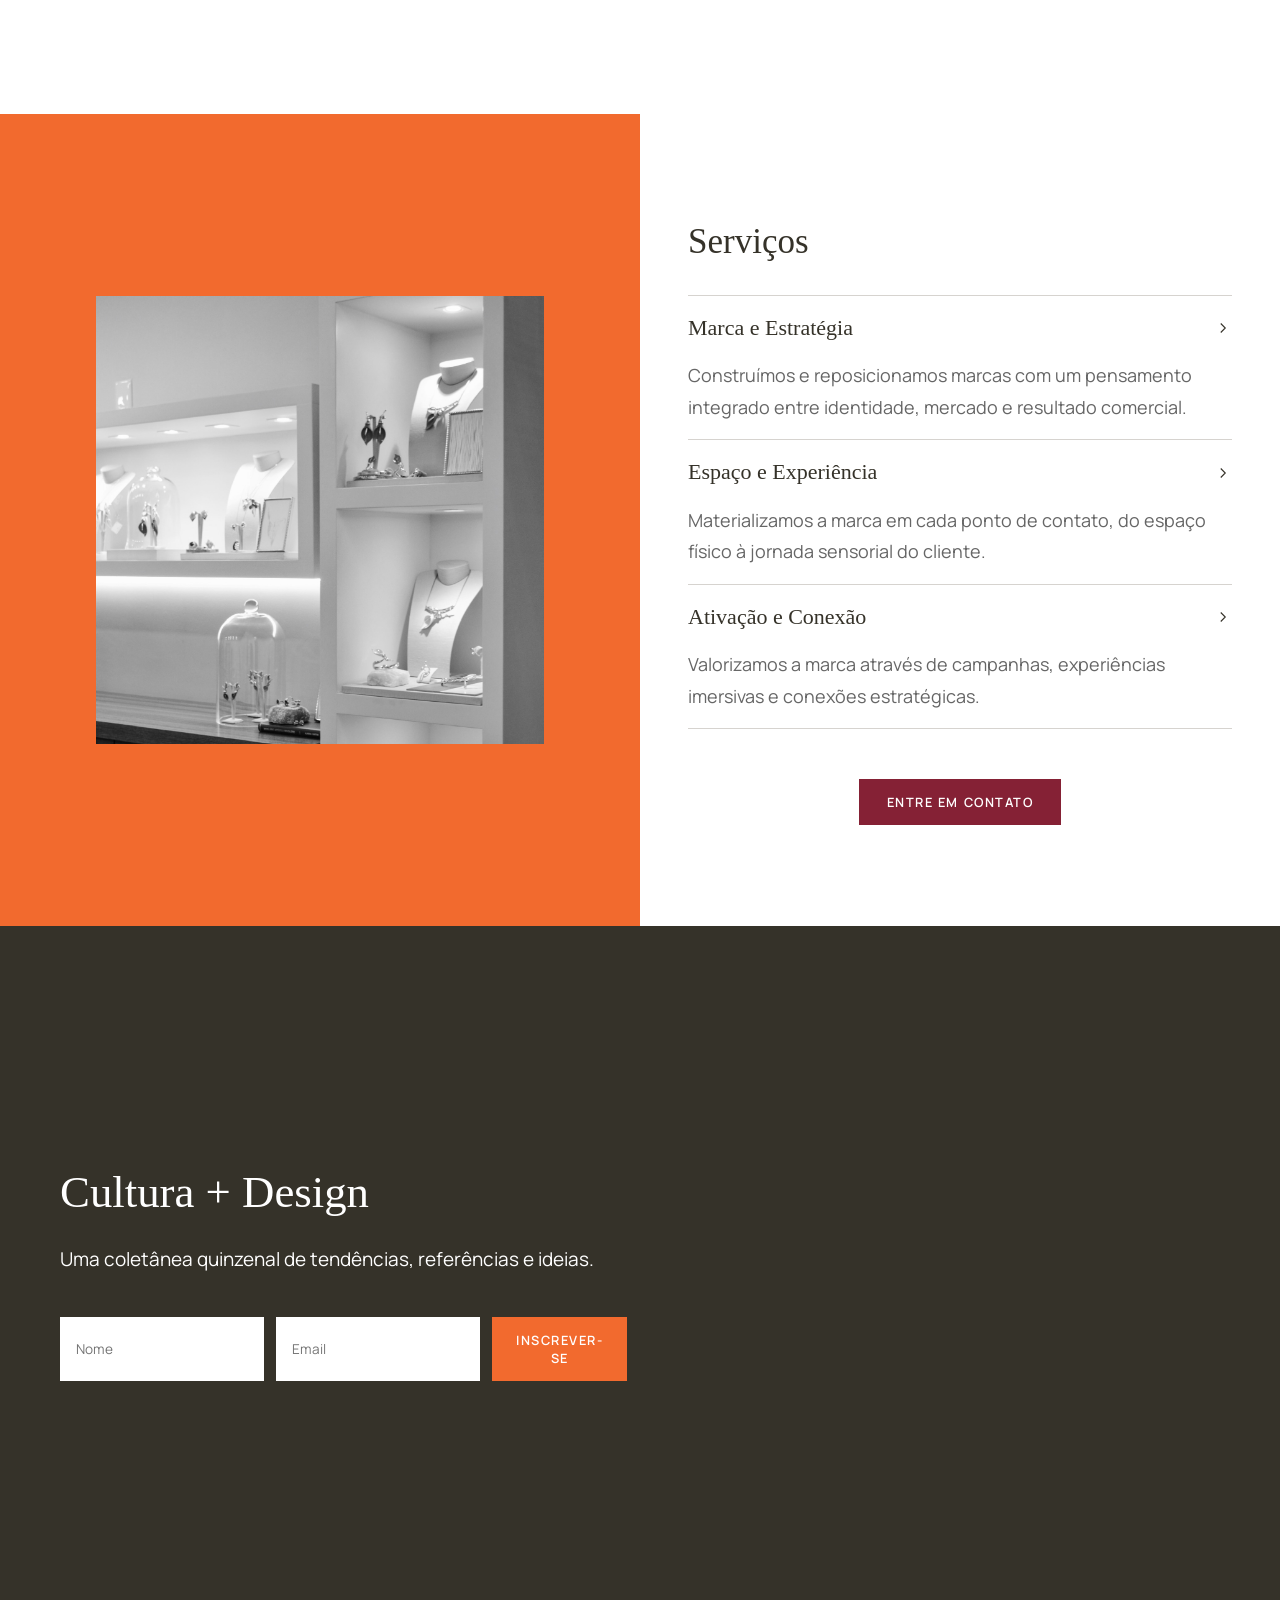
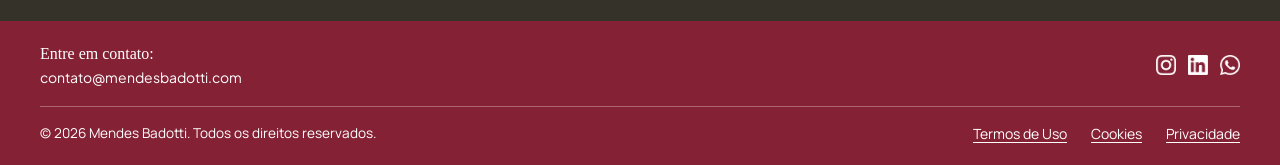
==== commit 03225b5b: "Update index.html" ====
--- a/index.html
+++ b/index.html
@@ -50,7 +50,7 @@
                 <a href="https://www.instagram.com/mbretaildesign/" target="_blank" aria-label="Instagram">
                     <img src="images/instagram-icon.svg" alt="Instagram">
                 </a>
-                <a href="#" target="_blank" aria-label="LinkedIn">
+                <a href="https://www.linkedin.com/company/mbretaildesign/" target="_blank" aria-label="LinkedIn">
                     <img src="images/linkedin-icon.svg" alt="LinkedIn">
                 </a>
                 <a href="https://wa.me/5541988207628" target="_blank" aria-label="WhatsApp">
@@ -73,7 +73,7 @@
                 <a href="https://www.instagram.com/mbretaildesign/" target="_blank" aria-label="Instagram">
                     <img src="images/instagram-icon.svg" alt="Instagram">
                 </a>
-                <a href="#" target="_blank" aria-label="LinkedIn">
+                <a href="https://www.linkedin.com/company/mbretaildesign/" target="_blank" aria-label="LinkedIn">
                     <img src="images/linkedin-icon.svg" alt="LinkedIn">
                 </a>
                 <a href="https://wa.me/5541988207628" target="_blank" aria-label="WhatsApp">
@@ -251,7 +251,7 @@
                 <a href="https://www.instagram.com/mbretaildesign/" target="_blank" aria-label="Instagram">
                     <img src="images/instagram-icon-white.svg" alt="Instagram">
                 </a>
-                <a href="#" target="_blank" aria-label="LinkedIn">
+                <a href="https://www.linkedin.com/company/mbretaildesign/" target="_blank" aria-label="LinkedIn">
                     <img src="images/linkedin-icon-white.svg" alt="LinkedIn">
                 </a>
                 <a href="https://wa.me/5541988207628" target="_blank" aria-label="WhatsApp">
--- a/style.css
+++ b/style.css
@@ -103,6 +103,7 @@
     justify-content: space-between;
     align-items: center;
     padding: 32px 40px;
+    position: relative;
 }
 
 .logo a {
@@ -256,6 +257,7 @@
     z-index: 0;
     display: flex;
     flex-direction: column;
+    background-color: #852135;
 }
 
 .panel {
@@ -268,6 +270,20 @@
 .left-panel {
     min-height: 50vh;
     background-color: #fff;
+}
+
+.left-panel img {
+    width: 100%;
+    height: 100%;
+    object-fit: cover;
+    object-position: top;
+}
+
+.split-hero-inner {
+    display: flex;
+    flex-direction: column;
+    width: 100%;
+    flex-shrink: 0;
 }
 
 
@@ -1253,7 +1269,7 @@
     /* Opening panel — slightly less than full height so hero peeks at bottom */
     .opening-panel {
         height: 70vh;
-        padding: 32px 20px;
+        padding: 32px 30px;
         justify-content: flex-start;
     }
 
@@ -1263,21 +1279,46 @@
         font-size: 30px;
     }
 
-    /* Hide left panel on mobile — right panel fills the full fixed hero height */
+    /* Extra scroll room: opening animation + image-to-text animation + reading the text */
+    .hero-scroll-space {
+        height: calc(3 * (100vh - 88px));
+    }
+
+    /* Split-hero clips the inner track as it animates */
+    .split-hero {
+        overflow: hidden;
+    }
+
+    /* Inner track: image section + text section stacked, JS translates on scroll */
+    .split-hero-inner {
+        will-change: transform;
+    }
+
+    /* Image section — matches opening panel height (70vh) so cover lifts to reveal it */
     .left-panel {
-        display: none;
-    }
-
+        flex: 0 0 70vh;
+        height: 70vh;
+        min-height: 70vh;
+    }
+
+    /* Text section — full-screen section on mobile, same as before */
     .right-panel {
+        flex: 0 0 calc(100vh - 88px);
         min-height: calc(100vh - 88px);
         padding: 40px 20px;
+        justify-content: center;
+        align-items: center;
     }
 
     /* Right panel text — white on maroon */
+    /* Override reveal animation: clipping from split-hero handles the visual reveal */
     .right-panel p {
         color: #EDEBE9;
         margin: 8px 0;
         text-align: justify;
+        opacity: 1;
+        transform: none;
+        transition: none;
     }
 
     /* Team section — remove sticky stacking on mobile */
@@ -1400,8 +1441,8 @@
     align-items: center;
     gap: 6px;
     font-family: "Manrope", sans-serif;
-    font-size: 0.72rem;
-    letter-spacing: 0.1em;
+    font-size: 14px;
+    letter-spacing: 0.08em;
     text-transform: uppercase;
 }
 
@@ -1489,6 +1530,9 @@
 @media (min-width: 768px) {
     .menu {
         display: flex;
+        position: absolute;
+        left: 50%;
+        transform: translateX(-50%);
     }
 
     .social-icons a {
@@ -1501,6 +1545,12 @@
 
     .split-hero {
         flex-direction: row;
+    }
+
+    .split-hero-inner {
+        flex-direction: row;
+        flex: 1;
+        min-height: 100%;
     }
 
     .left-panel,
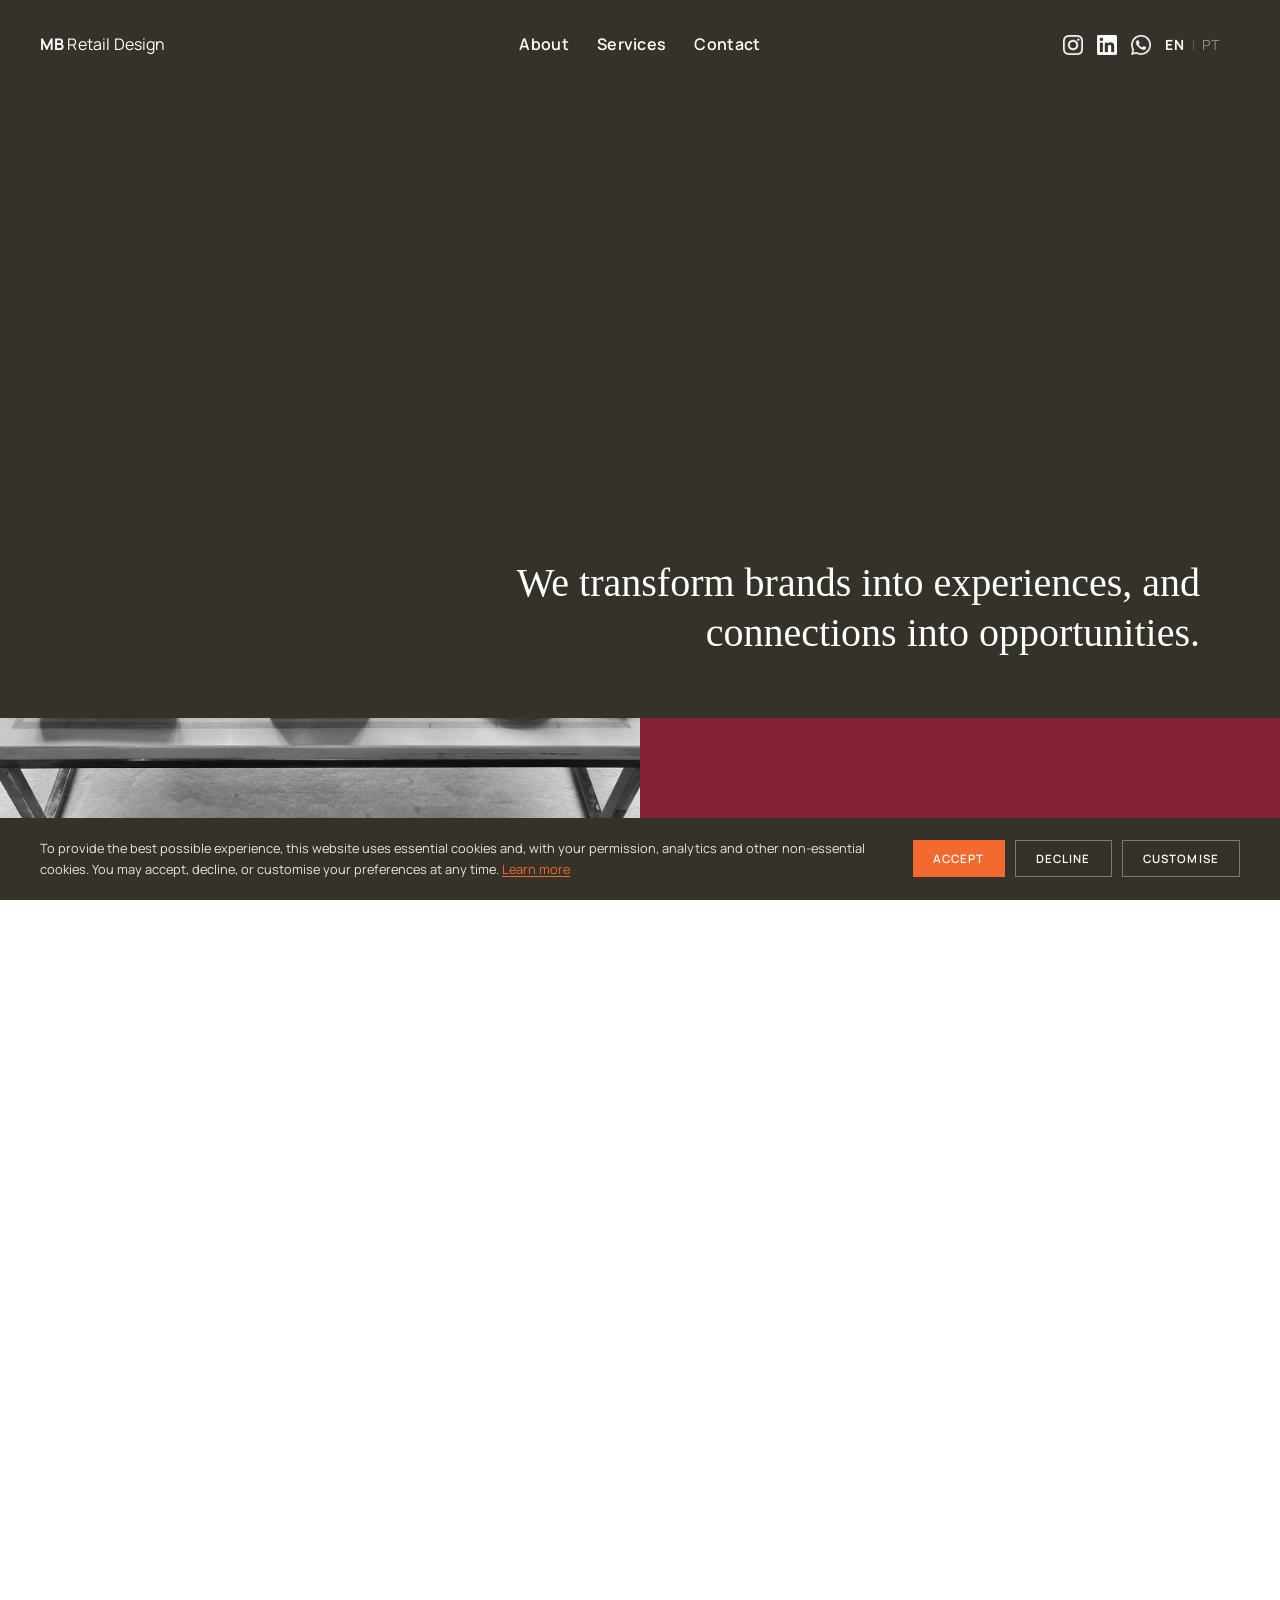
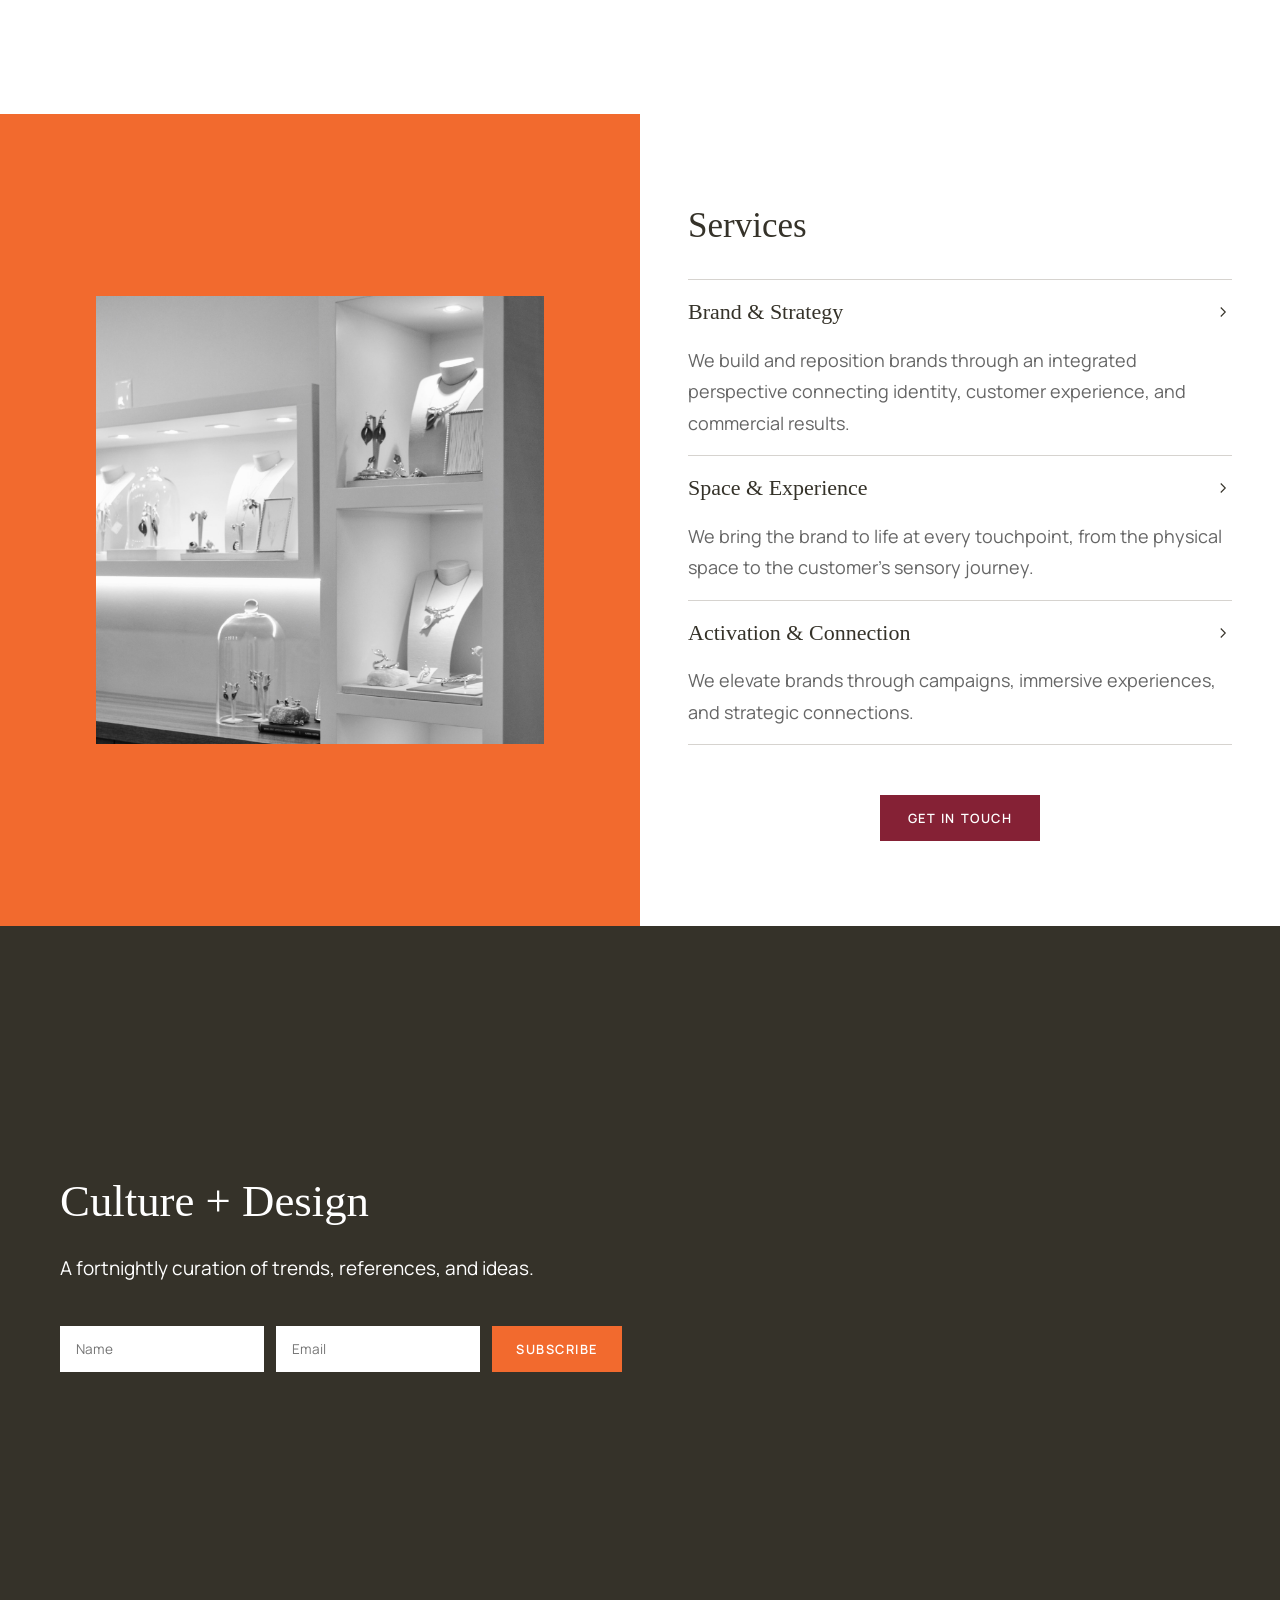
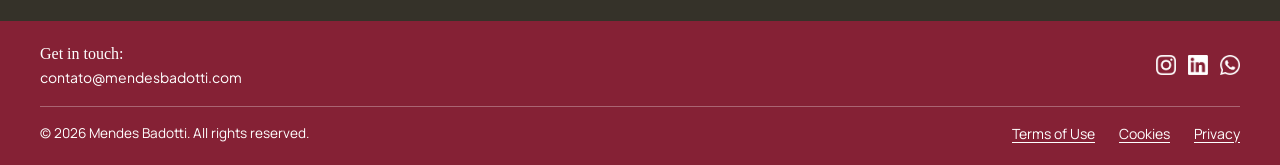
==== commit ca3083a6: "Update index.html" ====
--- a/index.html
+++ b/index.html
@@ -1,5 +1,5 @@
 <!DOCTYPE html>
-<html lang="pt-BR">
+<html lang="en-GB">
 
 <head>
     <meta charset="UTF-8">
@@ -8,17 +8,17 @@
     <meta name="description" content="MB Retail Design" />
     <meta name="author" content="MB" />
 
-    <link rel="icon" type="image/x-icon" href="./images/favicon.ico">
-    <link rel="icon" type="image/png" sizes="32x32" href="./images/favicon-32x32.png">
-    <link rel="icon" type="image/png" sizes="16x16" href="./images/favicon-16x16.png">
-    <link rel="apple-touch-icon" sizes="180x180" href="./images/apple-touch-icon.png">
+    <link rel="icon" type="image/x-icon" href="../images/favicon.ico">
+    <link rel="icon" type="image/png" sizes="32x32" href="../images/favicon-32x32.png">
+    <link rel="icon" type="image/png" sizes="16x16" href="../images/favicon-16x16.png">
+    <link rel="apple-touch-icon" sizes="180x180" href="../images/apple-touch-icon.png">
 
     <!-- Fonts -->
     <link rel="preconnect" href="https://fonts.googleapis.com">
     <link rel="preconnect" href="https://fonts.gstatic.com" crossorigin>
     <link href="https://fonts.googleapis.com/css2?family=DM+Sans:ital,opsz,wght@0,9..40,100..1000;1,9..40,100..1000&family=Manrope:wght@200..800&family=Montserrat+Alternates:ital,wght@0,100;0,200;0,300;0,400;0,500;0,600;0,700;0,800;0,900;1,100;1,200;1,300;1,400;1,500;1,600;1,700;1,800;1,900&family=Montserrat:ital,wght@0,100..900;1,100..900&family=Plus+Jakarta+Sans:ital,wght@0,200..800;1,200..800&display=swap" rel="stylesheet">
 
-    <link rel="stylesheet" href="./style.css">
+    <link rel="stylesheet" href="../style.css">
 </head>
 
 <!-- Google tag (gtag.js) -->
@@ -41,43 +41,43 @@
             </div>
 
             <div class="menu">
-                <a href="#sobre">Sobre</a>
-                <a href="#servicos">Serviços</a>
-                <a href="contato.html">Contato</a>
+                <a href="#sobre">About</a>
+                <a href="#servicos">Services</a>
+                <a href="./contact.html">Contact</a>
             </div>
 
             <div class="social-icons">
                 <a href="https://www.instagram.com/mbretaildesign/" target="_blank" aria-label="Instagram">
-                    <img src="images/instagram-icon.svg" alt="Instagram">
-                </a>
-                <a href="https://www.linkedin.com/company/mbretaildesign/" target="_blank" aria-label="LinkedIn">
-                    <img src="images/linkedin-icon.svg" alt="LinkedIn">
+                    <img src="../images/instagram-icon.svg" alt="Instagram">
+                </a>
+                <a href="#" target="_blank" aria-label="LinkedIn">
+                    <img src="../images/linkedin-icon.svg" alt="LinkedIn">
                 </a>
                 <a href="https://wa.me/5541988207628" target="_blank" aria-label="WhatsApp">
-                    <img src="images/whatsapp-icon.png" alt="WhatsApp">
+                    <img src="../images/whatsapp-icon.png" alt="WhatsApp">
                 </a>
                 <div class="lang-switcher">
-                    <a href="./en/index.html" class="lang-link">EN</a>
+                    <span class="lang-current">EN</span>
                     <span class="lang-sep">|</span>
-                    <span class="lang-current">PT</span>
+                    <a href="../index.html" class="lang-link">PT</a>
                 </div>
                 <div class="burger-menu" onclick="toggleMenu()">&#9776;</div>
             </div>
         </nav>
 
         <div id="mobile-menu" class="mobile-menu">
-            <a href="#sobre">Sobre</a>
-            <a href="#servicos" onclick="closeMenu()">Serviços</a>
-            <a href="contato.html" onclick="closeMenu()">Contato</a>
+            <a href="#sobre">About</a>
+            <a href="#servicos" onclick="closeMenu()">Services</a>
+            <a href="./contact.html" onclick="closeMenu()">Contact</a>
             <div class="mobile-menu-social">
                 <a href="https://www.instagram.com/mbretaildesign/" target="_blank" aria-label="Instagram">
-                    <img src="images/instagram-icon.svg" alt="Instagram">
-                </a>
-                <a href="https://www.linkedin.com/company/mbretaildesign/" target="_blank" aria-label="LinkedIn">
-                    <img src="images/linkedin-icon.svg" alt="LinkedIn">
+                    <img src="../images/instagram-icon.svg" alt="Instagram">
+                </a>
+                <a href="#" target="_blank" aria-label="LinkedIn">
+                    <img src="../images/linkedin-icon.svg" alt="LinkedIn">
                 </a>
                 <a href="https://wa.me/5541988207628" target="_blank" aria-label="WhatsApp">
-                    <img src="images/whatsapp-icon.png" alt="WhatsApp">
+                    <img src="../images/whatsapp-icon.png" alt="WhatsApp">
                 </a>
             </div>
         </div>
@@ -89,19 +89,21 @@
 
             <!-- Left Panel -->
             <section class="panel left-panel">
-                <img src="./images/MB_sobre.webp" alt="MB Retail Design">
+                <img src="../images/MB_sobre.webp" alt="MB Retail Design">
             </section>
 
-            <!-- Right Panel: Sobre -->
+            <!-- Right Panel: About -->
             <section class="panel right-panel">
-                <p>A MB é um estúdio de retail design especializado em criar marcas, espaços e ativações que movem o varejo.</p>
-                <p>Atuamos em todo o ciclo: consultoria, estratégia, branding, design, visual merchandising, comunicação, campanhas e relações públicas, de forma integrada ou pontual, de acordo com a necessidade de cada cliente e o momento do negócio.</p>
+                <p>MB is a retail design studio specialising in creating brands, spaces, and activations that move retail.</p>
+                <p>We work across the full cycle: consultancy, strategy, branding, design, visual merchandising, communications, campaigns and public relations, whether through integrated support or specific projects, depending on each client’s needs and business stage.</p>
+            </section>
+
         </div>
     </main>
 
     <!-- Opening Panel -->
     <section class="opening-panel">
-        <h1 class="opening-phrase">Transformamos marcas em experiências e conexões em oportunidades.</h1>
+        <h1 class="opening-phrase">We transform brands into experiences, and connections into opportunities.</h1>
     </section>
 
     <div class="hero-scroll-space"></div>
@@ -116,106 +118,105 @@
                 <div class="carousel-slide"><!-- Add photo here --></div>
                 <div class="carousel-slide"><!-- Add photo here --></div>
             </div>
-            <button class="carousel-btn carousel-prev" aria-label="Anterior">
+            <button class="carousel-btn carousel-prev" aria-label="Previous">
                 <svg viewBox="0 0 24 24" fill="none" stroke="currentColor" stroke-width="1.5"><polyline points="15 18 9 12 15 6"/></svg>
             </button>
-            <button class="carousel-btn carousel-next" aria-label="Próximo">
+            <button class="carousel-btn carousel-next" aria-label="Next">
                 <svg viewBox="0 0 24 24" fill="none" stroke="currentColor" stroke-width="1.5"><polyline points="9 18 15 12 9 6"/></svg>
             </button>
             <div class="carousel-dots"></div>
         </div>
     </section>
 
-    <!-- Serviços Section -->
+    <!-- Services Section -->
     <section class="servicos-section" id="servicos">
 
         <div class="servicos-left">
             <div class="servicos-image">
-                <img src="./images/MB_servicos.webp" alt="MB Retail Design">
+                <img src="../images/MB_servicos.webp" alt="MB Retail Design">
             </div>
         </div>
 
         <div class="servicos-right">
-
-            <h2 class="servicos-title">Serviços</h2>
+            <h2 class="servicos-title">Services</h2>
             <div class="accordion">
 
                 <div class="accordion-item">
                     <button class="accordion-trigger">
-                        <span>Marca e Estratégia</span>
+                        <span>Brand &amp; Strategy</span>
                         <svg class="accordion-arrow" viewBox="0 0 24 24" fill="none" stroke="currentColor" stroke-width="1.5"><polyline points="9 18 15 12 9 6"/></svg>
                     </button>
-                    <p class="accordion-desc">Construímos e reposicionamos marcas com um pensamento integrado entre identidade, mercado e resultado comercial.</p>
+                    <p class="accordion-desc">We build and reposition brands through an integrated perspective connecting identity, customer experience, and commercial results.</p>
                     <div class="accordion-body">
                         <ul class="accordion-list">
-                            <li>Consultoria de retail branding</li>
-                            <li>Diagnóstico de pontos de venda</li>
-                            <li>Estudo de público-alvo e comportamento de compra</li>
-                            <li>Posicionamento e conceito de loja</li>
-                            <li>Benchmarking e análise de concorrência</li>
-                            <li>Estratégia omnichannel</li>
-                            <li>Naming e criação de marca do zero</li>
-                            <li>Redesign e reposicionamento de marca</li>
-                            <li>Identidade visual completa</li>
-                            <li>Manual de marca</li>
-                            <li>Tom de voz e linguagem verbal</li>
-                            <li>Arquitetura de marca</li>
-                            <li>Storytelling e narrativa de marca</li>
+                            <li>Retail branding consultancy</li>
+                            <li>Point-of-sale diagnosis</li>
+                            <li>Target audience and purchase behaviour research</li>
+                            <li>Store positioning and concept</li>
+                            <li>Benchmarking and competitor analysis</li>
+                            <li>Omnichannel strategy</li>
+                            <li>Naming and brand creation from scratch</li>
+                            <li>Brand redesign and repositioning</li>
+                            <li>Full visual identity</li>
+                            <li>Brand guidelines</li>
+                            <li>Tone of voice and verbal language</li>
+                            <li>Brand architecture</li>
+                            <li>Brand storytelling and narrative</li>
                         </ul>
                     </div>
                 </div>
 
                 <div class="accordion-item">
                     <button class="accordion-trigger">
-                        <span>Espaço e Experiência</span>
+                        <span>Space &amp; Experience</span>
                         <svg class="accordion-arrow" viewBox="0 0 24 24" fill="none" stroke="currentColor" stroke-width="1.5"><polyline points="9 18 15 12 9 6"/></svg>
                     </button>
-                    <p class="accordion-desc">Materializamos a marca em cada ponto de contato, do espaço físico à jornada sensorial do cliente.</p>
+                    <p class="accordion-desc">We bring the brand to life at every touchpoint, from the physical space to the customer's sensory journey.</p>
                     <div class="accordion-body">
                         <ul class="accordion-list">
-                            <li>Identidade visual aplicada ao espaço</li>
-                            <li>Sinalização interna e externa</li>
-                            <li>Wayfinding e design de fachada</li>
-                            <li>Planejamento de exposição de produtos</li>
-                            <li>Design de vitrines e trocas sazonais</li>
-                            <li>Displays e expositores personalizados</li>
-                            <li>Manual de visual merchandising</li>
-                            <li>Treinamento de equipe em VM</li>
-                            <li>Treinamento de equipe em CX</li>
+                            <li>Visual identity applied to the space</li>
+                            <li>Internal and external signage</li>
+                            <li>Wayfinding and façade design</li>
+                            <li>Product display planning</li>
+                            <li>Window display design and seasonal changes</li>
+                            <li>Custom displays and product fixtures</li>
+                            <li>Visual merchandising guidelines</li>
+                            <li>Team training in visual merchandising</li>
+                            <li>Team training in customer experience</li>
                             <li>Customer journey mapping</li>
-                            <li>Design sensorial</li>
-                            <li>Experiências phygital</li>
-                            <li>Integração de tecnologia</li>
-                            <li>Formatos especiais: flagship stores, pop-ups, showrooms, corners e estandes</li>
+                            <li>Sensory design</li>
+                            <li>Phygital experiences</li>
+                            <li>Technology integration</li>
+                            <li>Special formats: flagship stores, pop-ups, showrooms, corners, and exhibition stands</li>
                         </ul>
                     </div>
                 </div>
 
                 <div class="accordion-item">
                     <button class="accordion-trigger">
-                        <span>Ativação e Conexão</span>
+                        <span>Activation &amp; Connection</span>
                         <svg class="accordion-arrow" viewBox="0 0 24 24" fill="none" stroke="currentColor" stroke-width="1.5"><polyline points="9 18 15 12 9 6"/></svg>
                     </button>
-                    <p class="accordion-desc">Valorizamos a marca através de campanhas, experiências imersivas e conexões estratégicas.</p>
+                    <p class="accordion-desc">We elevate brands through campaigns, immersive experiences, and strategic connections.</p>
                     <div class="accordion-body">
                         <ul class="accordion-list">
-                            <li>Campanhas sazonais e de lançamento</li>
-                            <li>Campanhas de inauguração de loja</li>
-                            <li>Direção de arte</li>
-                            <li>Produção de conteúdo para redes sociais</li>
-                            <li>Materiais gráficos e digitais</li>
-                            <li>Campanhas integradas online e offline</li>
-                            <li>Ativações de marca e experiências promocionais</li>
-                            <li>Relações públicas e curadoria de conexões</li>
-                            <li>Gerenciamento de implementação e obra</li>
-                            <li>Roll-out e expansão para múltiplas unidades</li>
-                            <li>Projetos sustentáveis e economia circular</li>
+                            <li>Seasonal and launch campaigns</li>
+                            <li>Store opening campaigns</li>
+                            <li>Art direction</li>
+                            <li>Social media content production</li>
+                            <li>Graphic and digital materials</li>
+                            <li>Integrated online and offline campaigns</li>
+                            <li>Brand activations and promotional experiences</li>
+                            <li>Public relations and connection curation</li>
+                            <li>Implementation and project management</li>
+                            <li>Roll-out and expansion to multiple locations</li>
+                            <li>Sustainable projects and circular economy</li>
                         </ul>
                     </div>
                 </div>
 
             </div>
-            <button class="cta-button"><a href="contato.html">ENTRE EM CONTATO</a></button>
+            <button class="cta-button"><a href="./contact.html">GET IN TOUCH</a></button>
         </div>
 
     </section>
@@ -226,12 +227,12 @@
     <section class="newsletter-section" id="contato">
 
         <div class="newsletter-left">
-            <h2 class="newsletter-title">Cultura + Design </h2>
-            <p class="newsletter-subtitle">Uma coletânea quinzenal de tendências, referências e ideias.</p>
+            <h2 class="newsletter-title">Culture + Design</h2>
+            <p class="newsletter-subtitle">A fortnightly curation of trends, references, and ideas.</p>
             <form class="newsletter-form" onsubmit="subscribeNewsletter(event)">
-                <input type="text" placeholder="Nome" class="newsletter-input">
+                <input type="text" placeholder="Name" class="newsletter-input">
                 <input type="email" placeholder="Email" class="newsletter-input" required>
-                <button type="submit" class="newsletter-btn">INSCREVER-SE</button>
+                <button type="submit" class="newsletter-btn">SUBSCRIBE</button>
             </form>
         </div>
 
@@ -245,27 +246,27 @@
     <footer class="site-footer">
         <div class="footer-top">
             <div class="footer-contact">
-                <span><strong>Entre em contato:</strong><br><a href="mailto:contato@mendesbadotti.com">contato@mendesbadotti.com</a></span>
+                <span><strong>Get in touch:</strong><br><a href="mailto:contato@mendesbadotti.com">contato@mendesbadotti.com</a></span>
             </div>
             <div class="footer-social">
                 <a href="https://www.instagram.com/mbretaildesign/" target="_blank" aria-label="Instagram">
-                    <img src="images/instagram-icon-white.svg" alt="Instagram">
-                </a>
-                <a href="https://www.linkedin.com/company/mbretaildesign/" target="_blank" aria-label="LinkedIn">
-                    <img src="images/linkedin-icon-white.svg" alt="LinkedIn">
+                    <img src="../images/instagram-icon-white.svg" alt="Instagram">
+                </a>
+                <a href="#" target="_blank" aria-label="LinkedIn">
+                    <img src="../images/linkedin-icon-white.svg" alt="LinkedIn">
                 </a>
                 <a href="https://wa.me/5541988207628" target="_blank" aria-label="WhatsApp">
-                    <img src="images/whatsapp-icon-white.png" alt="WhatsApp">
+                    <img src="../images/whatsapp-icon-white.png" alt="WhatsApp">
                 </a>
             </div>
         </div>
         <hr class="footer-divider">
         <div class="footer-bottom">
-            <p>© 2026 Mendes Badotti. Todos os direitos reservados.</p>
+            <p>© 2026 Mendes Badotti. All rights reserved.</p>
             <div class="footer-links">
-                <a href="./termos.html">Termos de Uso</a>
-                <a href="./cookie.html">Cookies</a>
-                <a href="./privacidade.html">Privacidade</a>
+                <a href="./terms.html">Terms of Use</a>
+                <a href="./cookies.html">Cookies</a>
+                <a href="./privacy.html">Privacy</a>
             </div>
         </div>
     </footer>
@@ -274,48 +275,48 @@
 
     <!-- Cookie Banner -->
     <div id="cookie-banner" class="cookie-banner">
-        <p>Para garantir a melhor experiência possível, este site utiliza cookies essenciais e, com a sua permissão, cookies analíticos e outros cookies não essenciais. Você pode aceitar, recusar ou customizar as suas preferências a qualquer momento.
-            <a href="./cookie.html" target="_blank">Saiba mais</a>
+        <p>To provide the best possible experience, this website uses essential cookies and, with your permission, analytics and other non-essential cookies. You may accept, decline, or customise your preferences at any time.
+            <a href="./cookies.html" target="_blank">Learn more</a>
         </p>
         <div class="cookie-buttons">
-            <button id="accept-all">Aceitar</button>
-            <button id="decline-all">Recusar</button>
-            <button id="customise">Customizar</button>
+            <button id="accept-all">Accept</button>
+            <button id="decline-all">Decline</button>
+            <button id="customise">Customise</button>
         </div>
     </div>
 
     <!-- Preference Modal -->
     <div id="preference-modal">
         <div class="preference-box">
-            <h2>Preferências de Privacidade</h2>
+            <h2>Privacy Preferences</h2>
             <ul>
                 <li>
-                    <label for="strictly-necessary">Cookies essenciais</label>
+                    <label for="strictly-necessary">Essential cookies</label>
                     <input type="checkbox" checked disabled id="strictly-necessary">
                 </li>
                 <li>
-                    <label for="performance">Cookies de desempenho</label>
+                    <label for="performance">Performance cookies</label>
                     <input type="checkbox" id="performance">
                 </li>
                 <li>
-                    <label for="functional">Cookies funcionais</label>
+                    <label for="functional">Functional cookies</label>
                     <input type="checkbox" id="functional">
                 </li>
                 <li>
-                    <label for="targeting">Cookies de publicidade</label>
+                    <label for="targeting">Advertising cookies</label>
                     <input type="checkbox" id="targeting">
                 </li>
             </ul>
-            <a href="./cookie.html#cookie-policy" target="_blank">Saiba mais sobre nossa política de cookies</a>
+            <a href="./cookies.html#cookie-policy" target="_blank">Learn more about our cookie policy</a>
             <div class="buttons-modal">
-                <button id="save-preferences">Salvar Preferências</button>
-                <button id="preference-accept-all">Aceitar Todos</button>
+                <button id="save-preferences">Save Preferences</button>
+                <button id="preference-accept-all">Accept All</button>
             </div>
         </div>
     </div>
 
     <!-- JavaScript external file -->
-    <script src="./script.js"></script>
+    <script src="../script.js"></script>
 </body>
 
 </html>
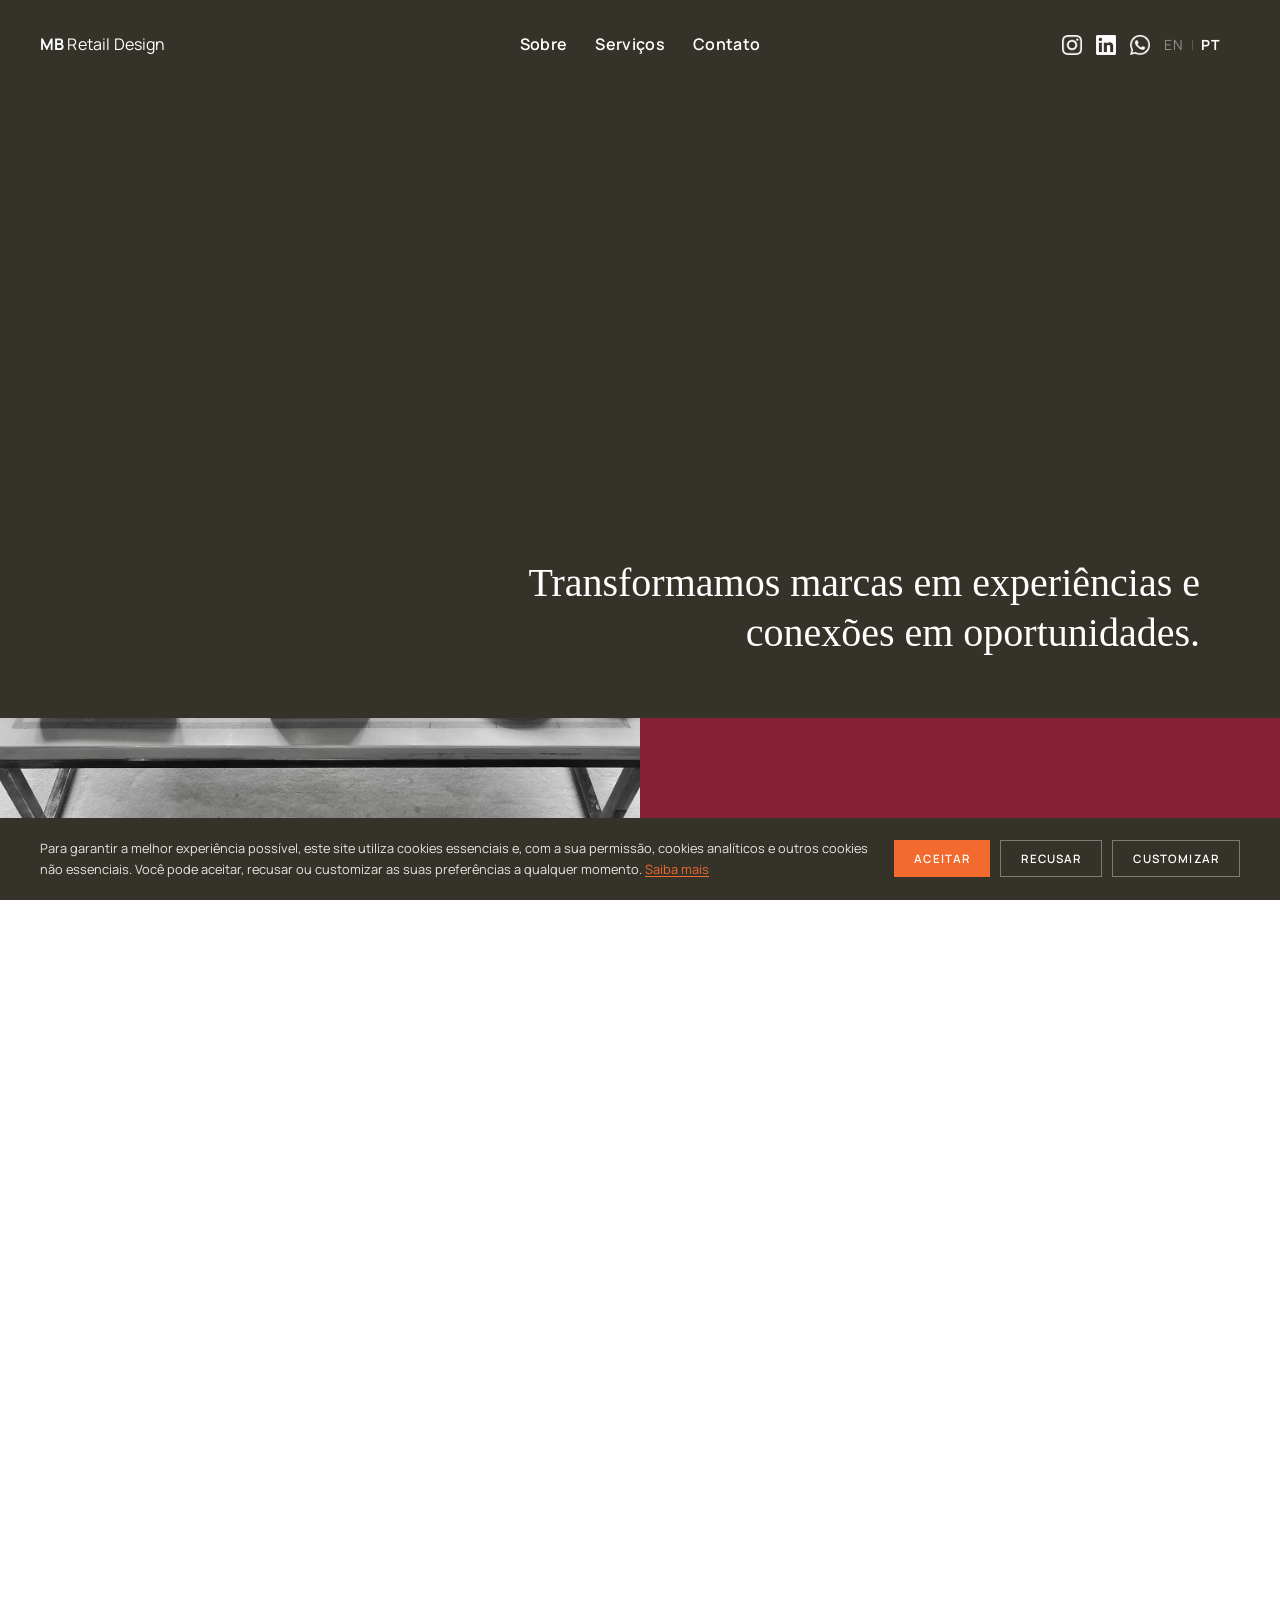
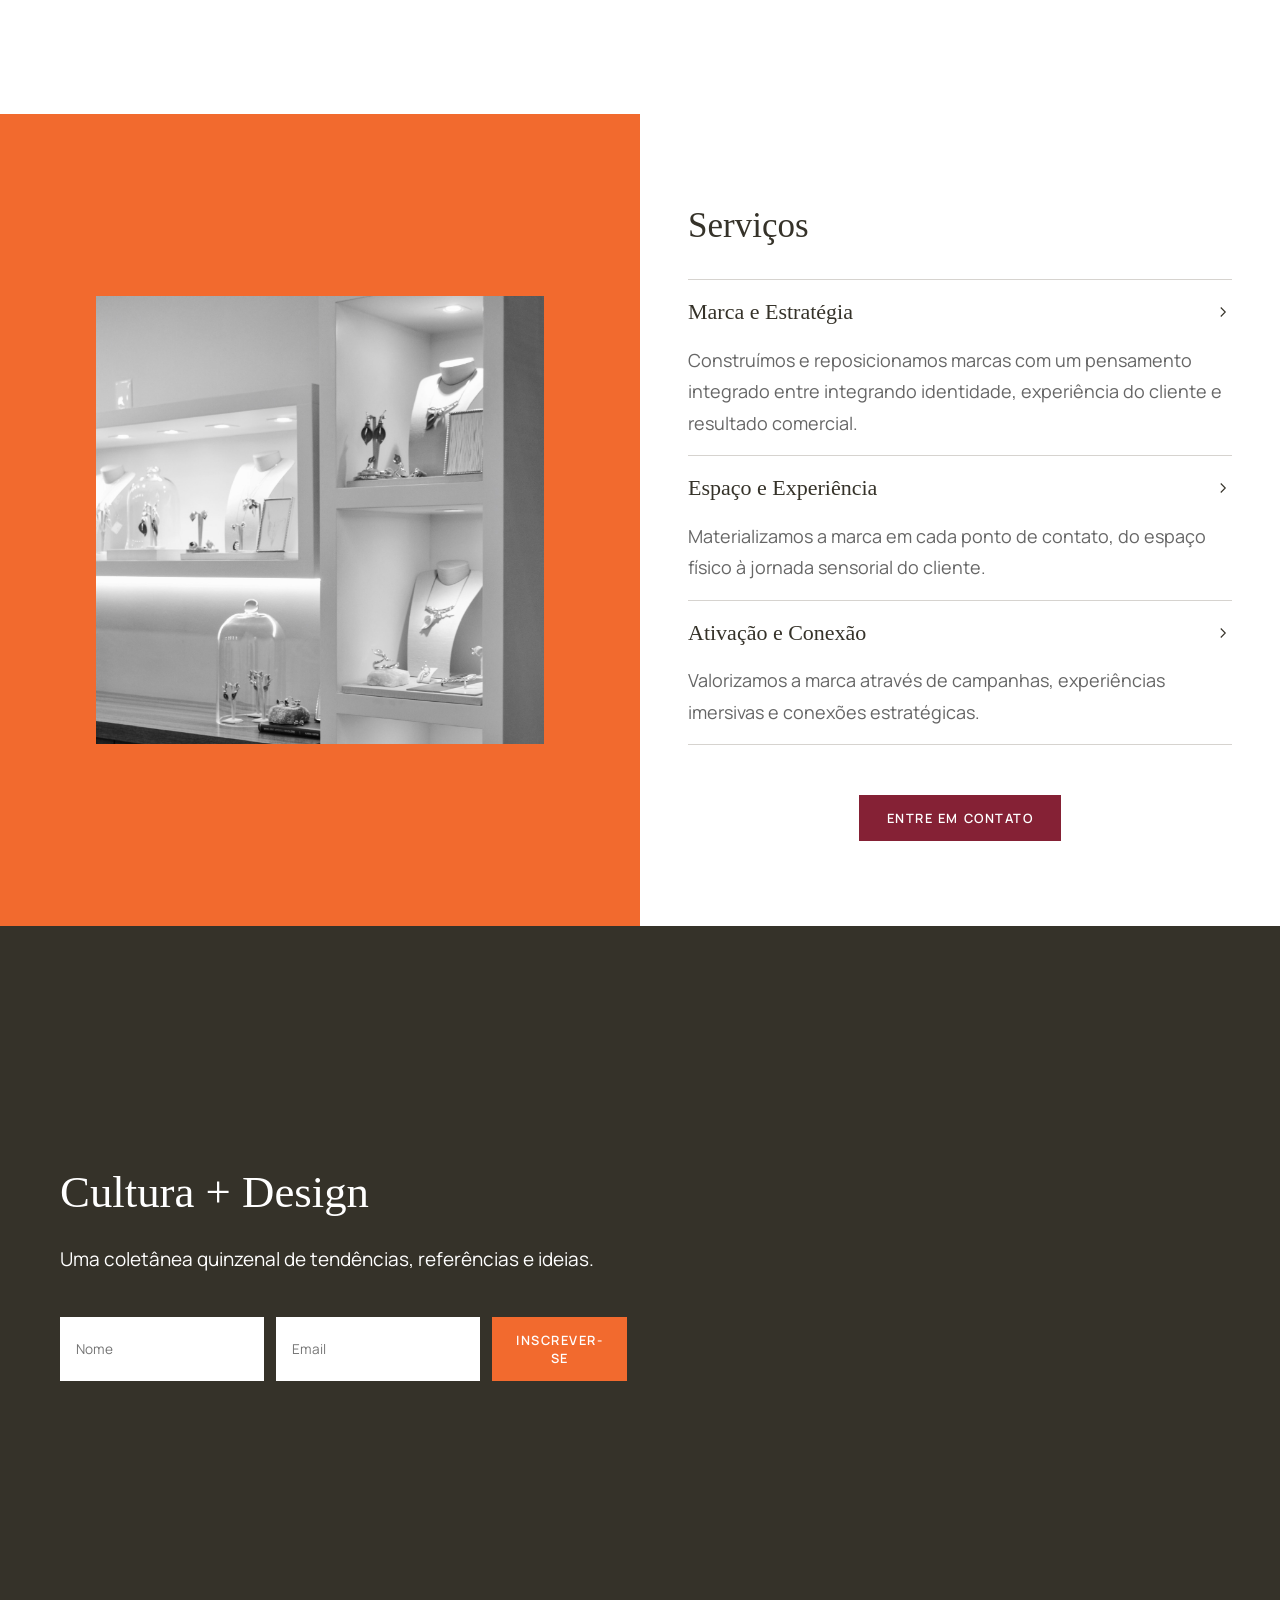
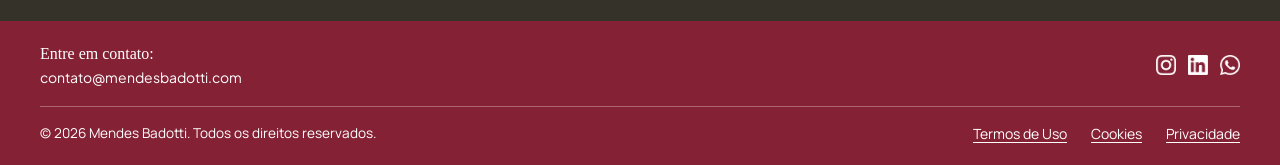
==== commit 9d754220: "Update index.html" ====
--- a/index.html
+++ b/index.html
@@ -1,5 +1,5 @@
 <!DOCTYPE html>
-<html lang="en-GB">
+<html lang="pt-BR">
 
 <head>
     <meta charset="UTF-8">
@@ -8,17 +8,17 @@
     <meta name="description" content="MB Retail Design" />
     <meta name="author" content="MB" />
 
-    <link rel="icon" type="image/x-icon" href="../images/favicon.ico">
-    <link rel="icon" type="image/png" sizes="32x32" href="../images/favicon-32x32.png">
-    <link rel="icon" type="image/png" sizes="16x16" href="../images/favicon-16x16.png">
-    <link rel="apple-touch-icon" sizes="180x180" href="../images/apple-touch-icon.png">
+    <link rel="icon" type="image/x-icon" href="./images/favicon.ico">
+    <link rel="icon" type="image/png" sizes="32x32" href="./images/favicon-32x32.png">
+    <link rel="icon" type="image/png" sizes="16x16" href="./images/favicon-16x16.png">
+    <link rel="apple-touch-icon" sizes="180x180" href="./images/apple-touch-icon.png">
 
     <!-- Fonts -->
     <link rel="preconnect" href="https://fonts.googleapis.com">
     <link rel="preconnect" href="https://fonts.gstatic.com" crossorigin>
     <link href="https://fonts.googleapis.com/css2?family=DM+Sans:ital,opsz,wght@0,9..40,100..1000;1,9..40,100..1000&family=Manrope:wght@200..800&family=Montserrat+Alternates:ital,wght@0,100;0,200;0,300;0,400;0,500;0,600;0,700;0,800;0,900;1,100;1,200;1,300;1,400;1,500;1,600;1,700;1,800;1,900&family=Montserrat:ital,wght@0,100..900;1,100..900&family=Plus+Jakarta+Sans:ital,wght@0,200..800;1,200..800&display=swap" rel="stylesheet">
 
-    <link rel="stylesheet" href="../style.css">
+    <link rel="stylesheet" href="./style.css">
 </head>
 
 <!-- Google tag (gtag.js) -->
@@ -41,43 +41,43 @@
             </div>
 
             <div class="menu">
-                <a href="#sobre">About</a>
-                <a href="#servicos">Services</a>
-                <a href="./contact.html">Contact</a>
+                <a href="#sobre">Sobre</a>
+                <a href="#servicos">Serviços</a>
+                <a href="contato.html">Contato</a>
             </div>
 
             <div class="social-icons">
                 <a href="https://www.instagram.com/mbretaildesign/" target="_blank" aria-label="Instagram">
-                    <img src="../images/instagram-icon.svg" alt="Instagram">
+                    <img src="images/instagram-icon.svg" alt="Instagram">
                 </a>
                 <a href="#" target="_blank" aria-label="LinkedIn">
-                    <img src="../images/linkedin-icon.svg" alt="LinkedIn">
+                    <img src="images/linkedin-icon.svg" alt="LinkedIn">
                 </a>
                 <a href="https://wa.me/5541988207628" target="_blank" aria-label="WhatsApp">
-                    <img src="../images/whatsapp-icon.png" alt="WhatsApp">
+                    <img src="images/whatsapp-icon.png" alt="WhatsApp">
                 </a>
                 <div class="lang-switcher">
-                    <span class="lang-current">EN</span>
+                    <a href="./en/index.html" class="lang-link">EN</a>
                     <span class="lang-sep">|</span>
-                    <a href="../index.html" class="lang-link">PT</a>
+                    <span class="lang-current">PT</span>
                 </div>
                 <div class="burger-menu" onclick="toggleMenu()">&#9776;</div>
             </div>
         </nav>
 
         <div id="mobile-menu" class="mobile-menu">
-            <a href="#sobre">About</a>
-            <a href="#servicos" onclick="closeMenu()">Services</a>
-            <a href="./contact.html" onclick="closeMenu()">Contact</a>
+            <a href="#sobre">Sobre</a>
+            <a href="#servicos" onclick="closeMenu()">Serviços</a>
+            <a href="contato.html" onclick="closeMenu()">Contato</a>
             <div class="mobile-menu-social">
                 <a href="https://www.instagram.com/mbretaildesign/" target="_blank" aria-label="Instagram">
-                    <img src="../images/instagram-icon.svg" alt="Instagram">
+                    <img src="images/instagram-icon.svg" alt="Instagram">
                 </a>
                 <a href="#" target="_blank" aria-label="LinkedIn">
-                    <img src="../images/linkedin-icon.svg" alt="LinkedIn">
+                    <img src="images/linkedin-icon.svg" alt="LinkedIn">
                 </a>
                 <a href="https://wa.me/5541988207628" target="_blank" aria-label="WhatsApp">
-                    <img src="../images/whatsapp-icon.png" alt="WhatsApp">
+                    <img src="images/whatsapp-icon.png" alt="WhatsApp">
                 </a>
             </div>
         </div>
@@ -89,21 +89,19 @@
 
             <!-- Left Panel -->
             <section class="panel left-panel">
-                <img src="../images/MB_sobre.webp" alt="MB Retail Design">
+                <img src="./images/MB_sobre.webp" alt="MB Retail Design">
             </section>
 
-            <!-- Right Panel: About -->
+            <!-- Right Panel: Sobre -->
             <section class="panel right-panel">
-                <p>MB is a retail design studio specialising in creating brands, spaces, and activations that move retail.</p>
-                <p>We work across the full cycle: consultancy, strategy, branding, design, visual merchandising, communications, campaigns and public relations, whether through integrated support or specific projects, depending on each client’s needs and business stage.</p>
-            </section>
-
+                <p>A MB é um estúdio de retail design especializado em criar marcas, espaços e ativações que movem o varejo.</p>
+                <p>Atuamos em todo o ciclo: consultoria, estratégia, branding, design, visual merchandising, comunicação, campanhas e relações públicas, de forma integrada ou pontual, de acordo com a necessidade de cada cliente e o momento do negócio.</p>
         </div>
     </main>
 
     <!-- Opening Panel -->
     <section class="opening-panel">
-        <h1 class="opening-phrase">We transform brands into experiences, and connections into opportunities.</h1>
+        <h1 class="opening-phrase">Transformamos marcas em experiências e conexões em oportunidades.</h1>
     </section>
 
     <div class="hero-scroll-space"></div>
@@ -118,105 +116,106 @@
                 <div class="carousel-slide"><!-- Add photo here --></div>
                 <div class="carousel-slide"><!-- Add photo here --></div>
             </div>
-            <button class="carousel-btn carousel-prev" aria-label="Previous">
+            <button class="carousel-btn carousel-prev" aria-label="Anterior">
                 <svg viewBox="0 0 24 24" fill="none" stroke="currentColor" stroke-width="1.5"><polyline points="15 18 9 12 15 6"/></svg>
             </button>
-            <button class="carousel-btn carousel-next" aria-label="Next">
+            <button class="carousel-btn carousel-next" aria-label="Próximo">
                 <svg viewBox="0 0 24 24" fill="none" stroke="currentColor" stroke-width="1.5"><polyline points="9 18 15 12 9 6"/></svg>
             </button>
             <div class="carousel-dots"></div>
         </div>
     </section>
 
-    <!-- Services Section -->
+    <!-- Serviços Section -->
     <section class="servicos-section" id="servicos">
 
         <div class="servicos-left">
             <div class="servicos-image">
-                <img src="../images/MB_servicos.webp" alt="MB Retail Design">
+                <img src="./images/MB_servicos.webp" alt="MB Retail Design">
             </div>
         </div>
 
         <div class="servicos-right">
-            <h2 class="servicos-title">Services</h2>
+
+            <h2 class="servicos-title">Serviços</h2>
             <div class="accordion">
 
                 <div class="accordion-item">
                     <button class="accordion-trigger">
-                        <span>Brand &amp; Strategy</span>
+                        <span>Marca e Estratégia</span>
                         <svg class="accordion-arrow" viewBox="0 0 24 24" fill="none" stroke="currentColor" stroke-width="1.5"><polyline points="9 18 15 12 9 6"/></svg>
                     </button>
-                    <p class="accordion-desc">We build and reposition brands through an integrated perspective connecting identity, customer experience, and commercial results.</p>
+                    <p class="accordion-desc">Construímos e reposicionamos marcas com um pensamento integrado entre integrando identidade, experiência do cliente e resultado comercial.</p>
                     <div class="accordion-body">
                         <ul class="accordion-list">
-                            <li>Retail branding consultancy</li>
-                            <li>Point-of-sale diagnosis</li>
-                            <li>Target audience and purchase behaviour research</li>
-                            <li>Store positioning and concept</li>
-                            <li>Benchmarking and competitor analysis</li>
-                            <li>Omnichannel strategy</li>
-                            <li>Naming and brand creation from scratch</li>
-                            <li>Brand redesign and repositioning</li>
-                            <li>Full visual identity</li>
-                            <li>Brand guidelines</li>
-                            <li>Tone of voice and verbal language</li>
-                            <li>Brand architecture</li>
-                            <li>Brand storytelling and narrative</li>
+                            <li>Consultoria de retail branding</li>
+                            <li>Diagnóstico de pontos de venda</li>
+                            <li>Estudo de público-alvo e comportamento de compra</li>
+                            <li>Posicionamento e conceito de loja</li>
+                            <li>Benchmarking e análise de concorrência</li>
+                            <li>Estratégia omnichannel</li>
+                            <li>Naming e criação de marca do zero</li>
+                            <li>Redesign e reposicionamento de marca</li>
+                            <li>Identidade visual completa</li>
+                            <li>Manual de marca</li>
+                            <li>Tom de voz e linguagem verbal</li>
+                            <li>Arquitetura de marca</li>
+                            <li>Storytelling e narrativa de marca</li>
                         </ul>
                     </div>
                 </div>
 
                 <div class="accordion-item">
                     <button class="accordion-trigger">
-                        <span>Space &amp; Experience</span>
+                        <span>Espaço e Experiência</span>
                         <svg class="accordion-arrow" viewBox="0 0 24 24" fill="none" stroke="currentColor" stroke-width="1.5"><polyline points="9 18 15 12 9 6"/></svg>
                     </button>
-                    <p class="accordion-desc">We bring the brand to life at every touchpoint, from the physical space to the customer's sensory journey.</p>
+                    <p class="accordion-desc">Materializamos a marca em cada ponto de contato, do espaço físico à jornada sensorial do cliente.</p>
                     <div class="accordion-body">
                         <ul class="accordion-list">
-                            <li>Visual identity applied to the space</li>
-                            <li>Internal and external signage</li>
-                            <li>Wayfinding and façade design</li>
-                            <li>Product display planning</li>
-                            <li>Window display design and seasonal changes</li>
-                            <li>Custom displays and product fixtures</li>
-                            <li>Visual merchandising guidelines</li>
-                            <li>Team training in visual merchandising</li>
-                            <li>Team training in customer experience</li>
+                            <li>Identidade visual aplicada ao espaço</li>
+                            <li>Sinalização interna e externa</li>
+                            <li>Wayfinding e design de fachada</li>
+                            <li>Planejamento de exposição de produtos</li>
+                            <li>Design de vitrines e trocas sazonais</li>
+                            <li>Displays e expositores personalizados</li>
+                            <li>Manual de visual merchandising</li>
+                            <li>Treinamento de equipe em VM</li>
+                            <li>Treinamento de equipe em CX</li>
                             <li>Customer journey mapping</li>
-                            <li>Sensory design</li>
-                            <li>Phygital experiences</li>
-                            <li>Technology integration</li>
-                            <li>Special formats: flagship stores, pop-ups, showrooms, corners, and exhibition stands</li>
+                            <li>Design sensorial</li>
+                            <li>Experiências phygital</li>
+                            <li>Integração de tecnologia</li>
+                            <li>Formatos especiais: flagship stores, pop-ups, showrooms, corners e estandes</li>
                         </ul>
                     </div>
                 </div>
 
                 <div class="accordion-item">
                     <button class="accordion-trigger">
-                        <span>Activation &amp; Connection</span>
+                        <span>Ativação e Conexão</span>
                         <svg class="accordion-arrow" viewBox="0 0 24 24" fill="none" stroke="currentColor" stroke-width="1.5"><polyline points="9 18 15 12 9 6"/></svg>
                     </button>
-                    <p class="accordion-desc">We elevate brands through campaigns, immersive experiences, and strategic connections.</p>
+                    <p class="accordion-desc">Valorizamos a marca através de campanhas, experiências imersivas e conexões estratégicas.</p>
                     <div class="accordion-body">
                         <ul class="accordion-list">
-                            <li>Seasonal and launch campaigns</li>
-                            <li>Store opening campaigns</li>
-                            <li>Art direction</li>
-                            <li>Social media content production</li>
-                            <li>Graphic and digital materials</li>
-                            <li>Integrated online and offline campaigns</li>
-                            <li>Brand activations and promotional experiences</li>
-                            <li>Public relations and connection curation</li>
-                            <li>Implementation and project management</li>
-                            <li>Roll-out and expansion to multiple locations</li>
-                            <li>Sustainable projects and circular economy</li>
+                            <li>Campanhas sazonais e de lançamento</li>
+                            <li>Campanhas de inauguração de loja</li>
+                            <li>Direção de arte</li>
+                            <li>Produção de conteúdo para redes sociais</li>
+                            <li>Materiais gráficos e digitais</li>
+                            <li>Campanhas integradas online e offline</li>
+                            <li>Ativações de marca e experiências promocionais</li>
+                            <li>Relações públicas e curadoria de conexões</li>
+                            <li>Gerenciamento de implementação e obra</li>
+                            <li>Roll-out e expansão para múltiplas unidades</li>
+                            <li>Projetos sustentáveis e economia circular</li>
                         </ul>
                     </div>
                 </div>
 
             </div>
-            <button class="cta-button"><a href="./contact.html">GET IN TOUCH</a></button>
+            <button class="cta-button"><a href="contato.html">ENTRE EM CONTATO</a></button>
         </div>
 
     </section>
@@ -227,12 +226,12 @@
     <section class="newsletter-section" id="contato">
 
         <div class="newsletter-left">
-            <h2 class="newsletter-title">Culture + Design</h2>
-            <p class="newsletter-subtitle">A fortnightly curation of trends, references, and ideas.</p>
+            <h2 class="newsletter-title">Cultura + Design </h2>
+            <p class="newsletter-subtitle">Uma coletânea quinzenal de tendências, referências e ideias.</p>
             <form class="newsletter-form" onsubmit="subscribeNewsletter(event)">
-                <input type="text" placeholder="Name" class="newsletter-input">
+                <input type="text" placeholder="Nome" class="newsletter-input">
                 <input type="email" placeholder="Email" class="newsletter-input" required>
-                <button type="submit" class="newsletter-btn">SUBSCRIBE</button>
+                <button type="submit" class="newsletter-btn">INSCREVER-SE</button>
             </form>
         </div>
 
@@ -246,27 +245,27 @@
     <footer class="site-footer">
         <div class="footer-top">
             <div class="footer-contact">
-                <span><strong>Get in touch:</strong><br><a href="mailto:contato@mendesbadotti.com">contato@mendesbadotti.com</a></span>
+                <span><strong>Entre em contato:</strong><br><a href="mailto:contato@mendesbadotti.com">contato@mendesbadotti.com</a></span>
             </div>
             <div class="footer-social">
                 <a href="https://www.instagram.com/mbretaildesign/" target="_blank" aria-label="Instagram">
-                    <img src="../images/instagram-icon-white.svg" alt="Instagram">
+                    <img src="images/instagram-icon-white.svg" alt="Instagram">
                 </a>
                 <a href="#" target="_blank" aria-label="LinkedIn">
-                    <img src="../images/linkedin-icon-white.svg" alt="LinkedIn">
+                    <img src="images/linkedin-icon-white.svg" alt="LinkedIn">
                 </a>
                 <a href="https://wa.me/5541988207628" target="_blank" aria-label="WhatsApp">
-                    <img src="../images/whatsapp-icon-white.png" alt="WhatsApp">
+                    <img src="images/whatsapp-icon-white.png" alt="WhatsApp">
                 </a>
             </div>
         </div>
         <hr class="footer-divider">
         <div class="footer-bottom">
-            <p>© 2026 Mendes Badotti. All rights reserved.</p>
+            <p>© 2026 Mendes Badotti. Todos os direitos reservados.</p>
             <div class="footer-links">
-                <a href="./terms.html">Terms of Use</a>
-                <a href="./cookies.html">Cookies</a>
-                <a href="./privacy.html">Privacy</a>
+                <a href="./termos.html">Termos de Uso</a>
+                <a href="./cookie.html">Cookies</a>
+                <a href="./privacidade.html">Privacidade</a>
             </div>
         </div>
     </footer>
@@ -275,48 +274,48 @@
 
     <!-- Cookie Banner -->
     <div id="cookie-banner" class="cookie-banner">
-        <p>To provide the best possible experience, this website uses essential cookies and, with your permission, analytics and other non-essential cookies. You may accept, decline, or customise your preferences at any time.
-            <a href="./cookies.html" target="_blank">Learn more</a>
+        <p>Para garantir a melhor experiência possível, este site utiliza cookies essenciais e, com a sua permissão, cookies analíticos e outros cookies não essenciais. Você pode aceitar, recusar ou customizar as suas preferências a qualquer momento.
+            <a href="./cookie.html" target="_blank">Saiba mais</a>
         </p>
         <div class="cookie-buttons">
-            <button id="accept-all">Accept</button>
-            <button id="decline-all">Decline</button>
-            <button id="customise">Customise</button>
+            <button id="accept-all">Aceitar</button>
+            <button id="decline-all">Recusar</button>
+            <button id="customise">Customizar</button>
         </div>
     </div>
 
     <!-- Preference Modal -->
     <div id="preference-modal">
         <div class="preference-box">
-            <h2>Privacy Preferences</h2>
+            <h2>Preferências de Privacidade</h2>
             <ul>
                 <li>
-                    <label for="strictly-necessary">Essential cookies</label>
+                    <label for="strictly-necessary">Cookies essenciais</label>
                     <input type="checkbox" checked disabled id="strictly-necessary">
                 </li>
                 <li>
-                    <label for="performance">Performance cookies</label>
+                    <label for="performance">Cookies de desempenho</label>
                     <input type="checkbox" id="performance">
                 </li>
                 <li>
-                    <label for="functional">Functional cookies</label>
+                    <label for="functional">Cookies funcionais</label>
                     <input type="checkbox" id="functional">
                 </li>
                 <li>
-                    <label for="targeting">Advertising cookies</label>
+                    <label for="targeting">Cookies de publicidade</label>
                     <input type="checkbox" id="targeting">
                 </li>
             </ul>
-            <a href="./cookies.html#cookie-policy" target="_blank">Learn more about our cookie policy</a>
+            <a href="./cookie.html#cookie-policy" target="_blank">Saiba mais sobre nossa política de cookies</a>
             <div class="buttons-modal">
-                <button id="save-preferences">Save Preferences</button>
-                <button id="preference-accept-all">Accept All</button>
+                <button id="save-preferences">Salvar Preferências</button>
+                <button id="preference-accept-all">Aceitar Todos</button>
             </div>
         </div>
     </div>
 
     <!-- JavaScript external file -->
-    <script src="../script.js"></script>
+    <script src="./script.js"></script>
 </body>
 
 </html>
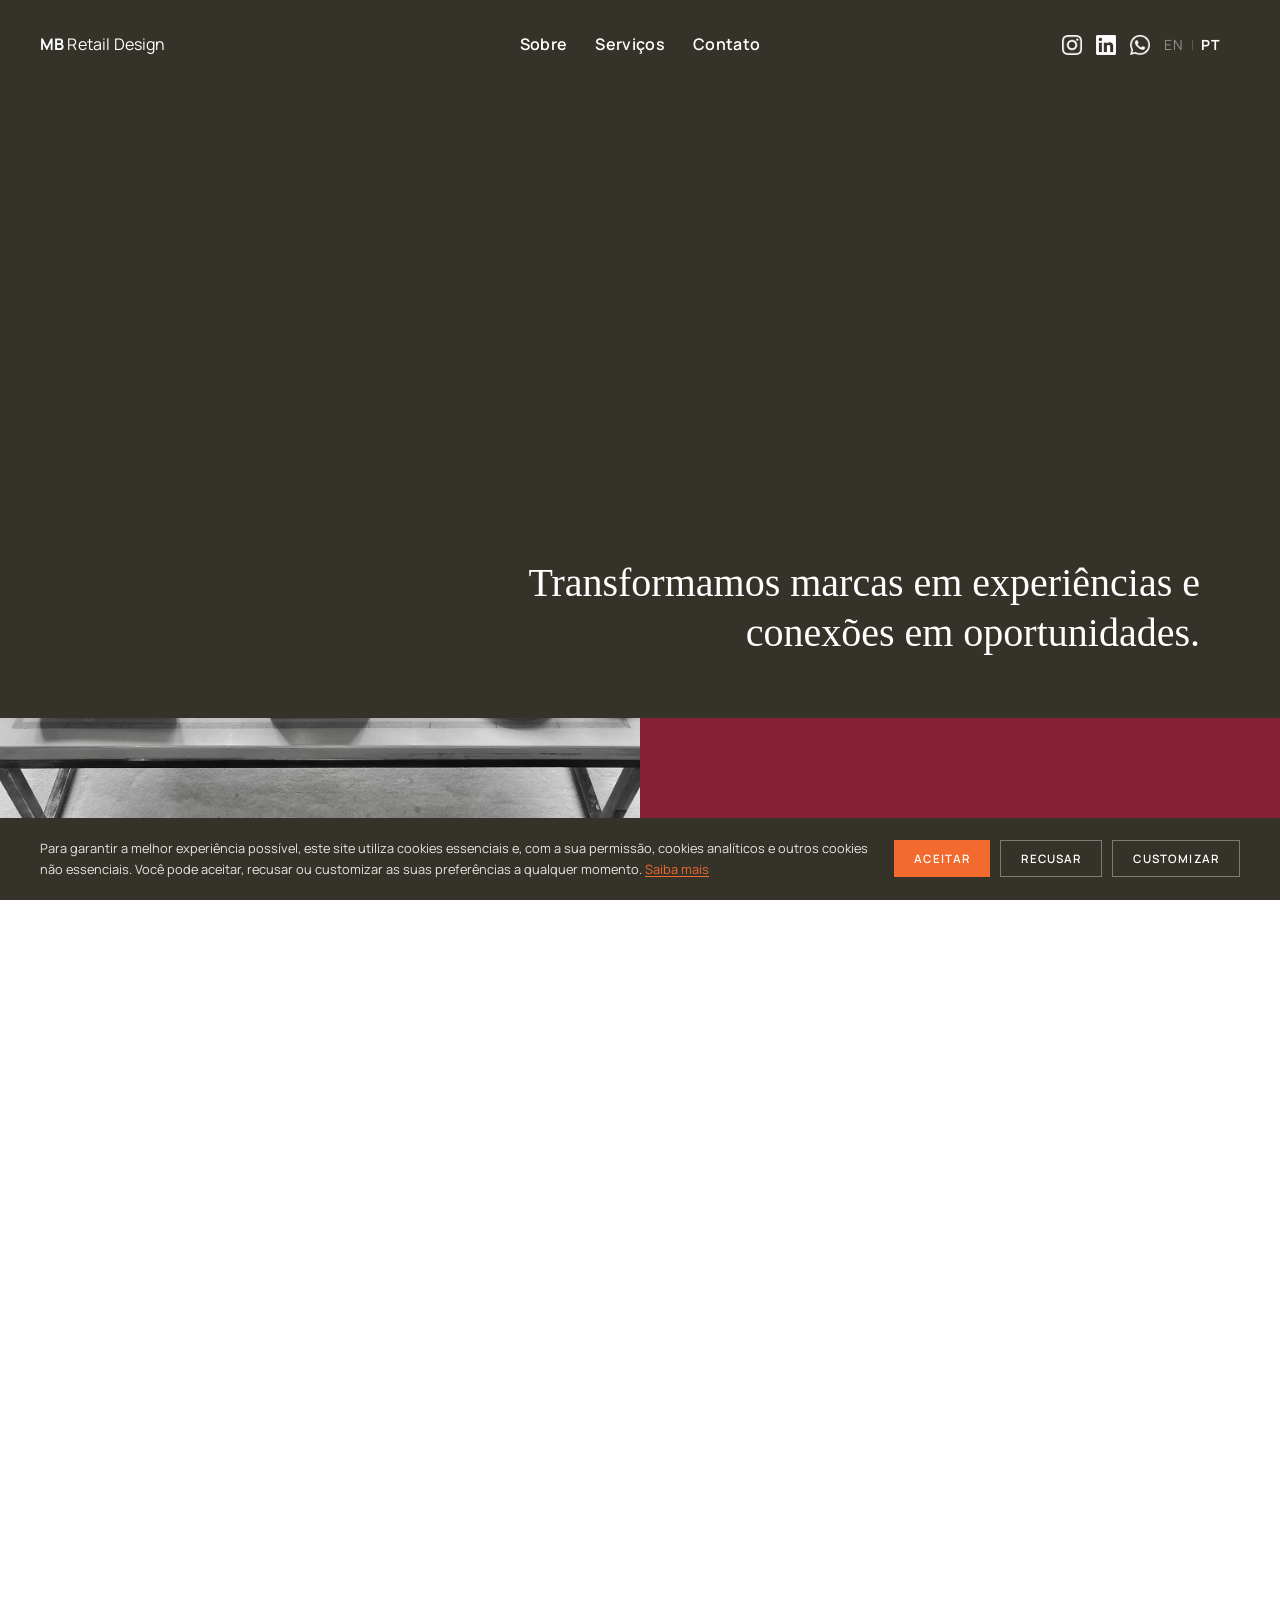
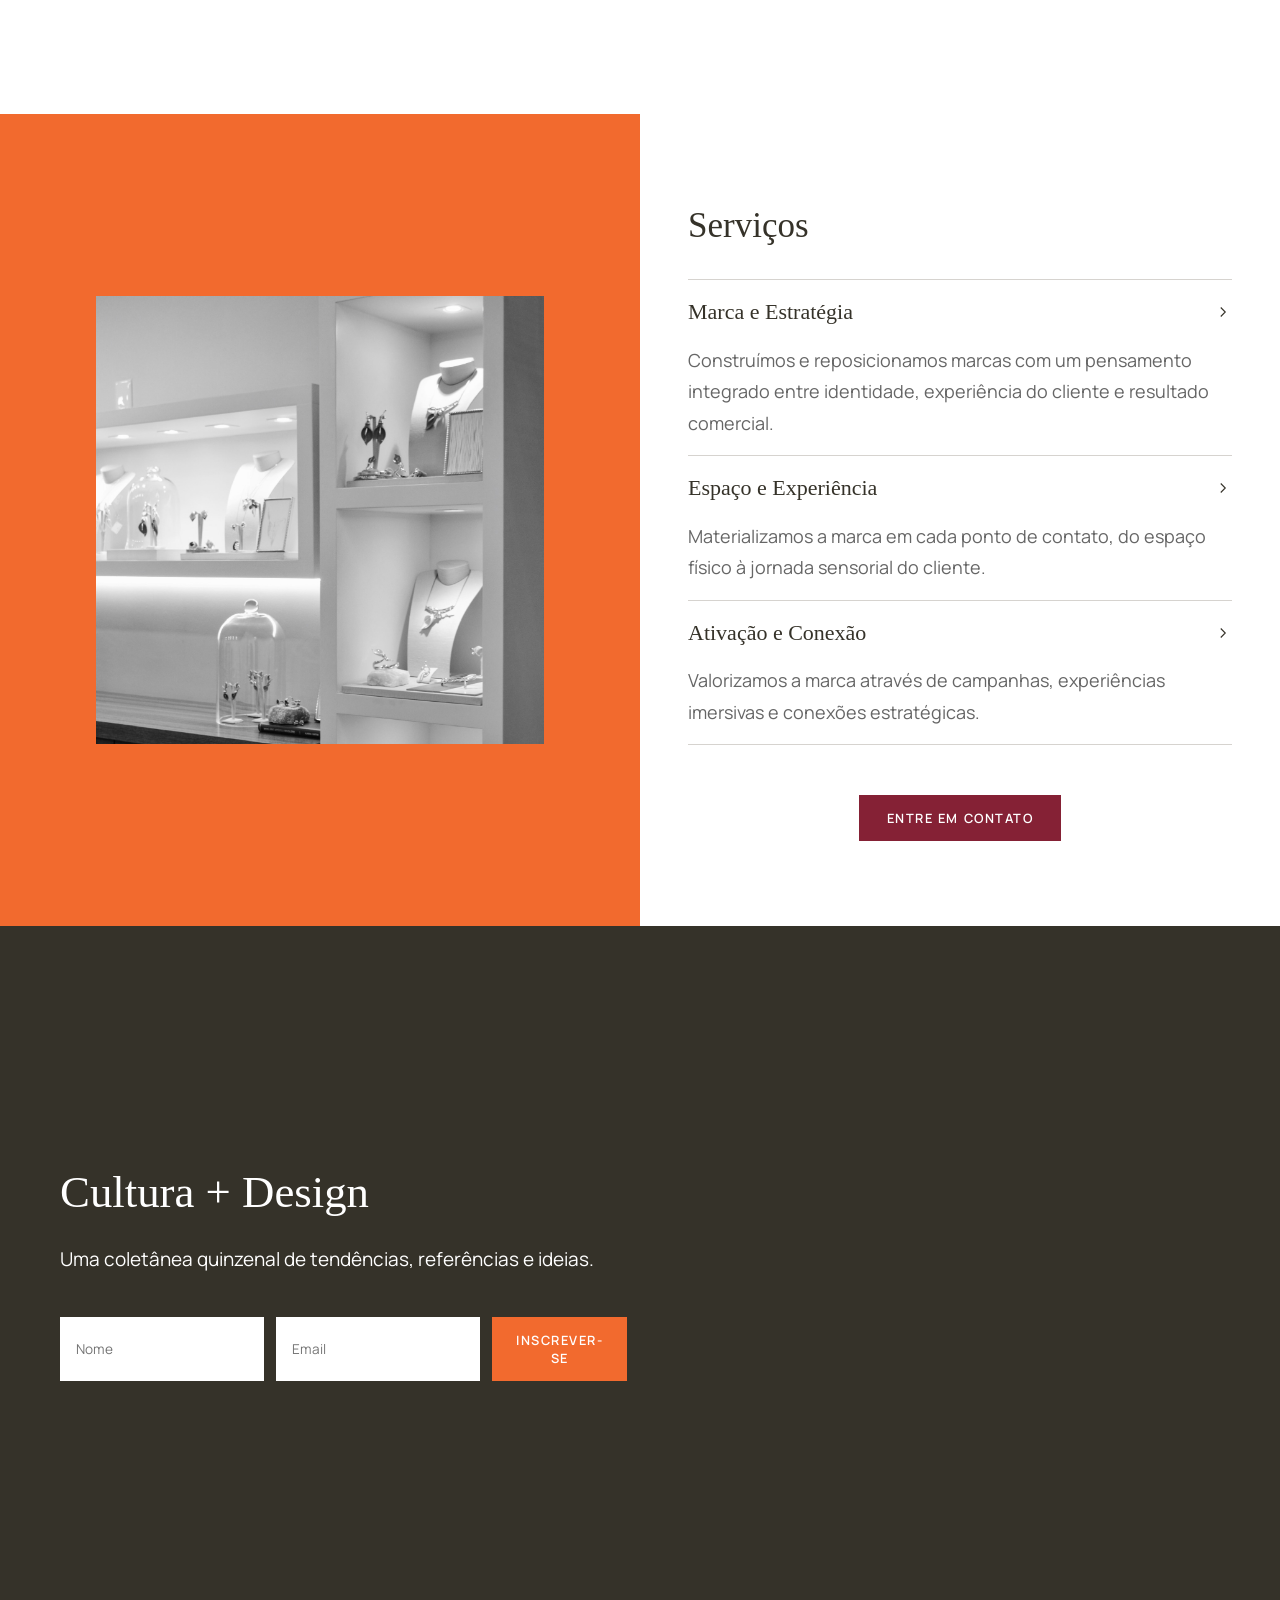
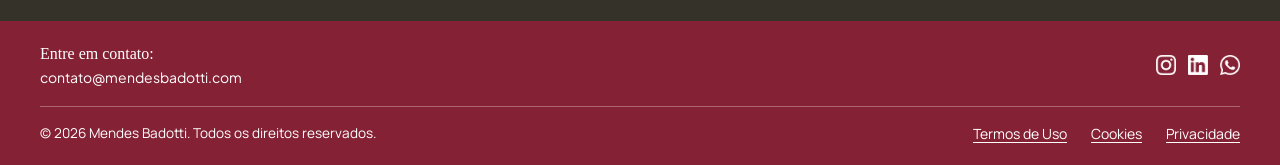
==== commit 0ec97be1: "Update index.html" ====
--- a/index.html
+++ b/index.html
@@ -145,7 +145,7 @@
                         <span>Marca e Estratégia</span>
                         <svg class="accordion-arrow" viewBox="0 0 24 24" fill="none" stroke="currentColor" stroke-width="1.5"><polyline points="9 18 15 12 9 6"/></svg>
                     </button>
-                    <p class="accordion-desc">Construímos e reposicionamos marcas com um pensamento integrado entre integrando identidade, experiência do cliente e resultado comercial.</p>
+                    <p class="accordion-desc">Construímos e reposicionamos marcas com um pensamento integrado entre identidade, experiência do cliente e resultado comercial.</p>
                     <div class="accordion-body">
                         <ul class="accordion-list">
                             <li>Consultoria de retail branding</li>
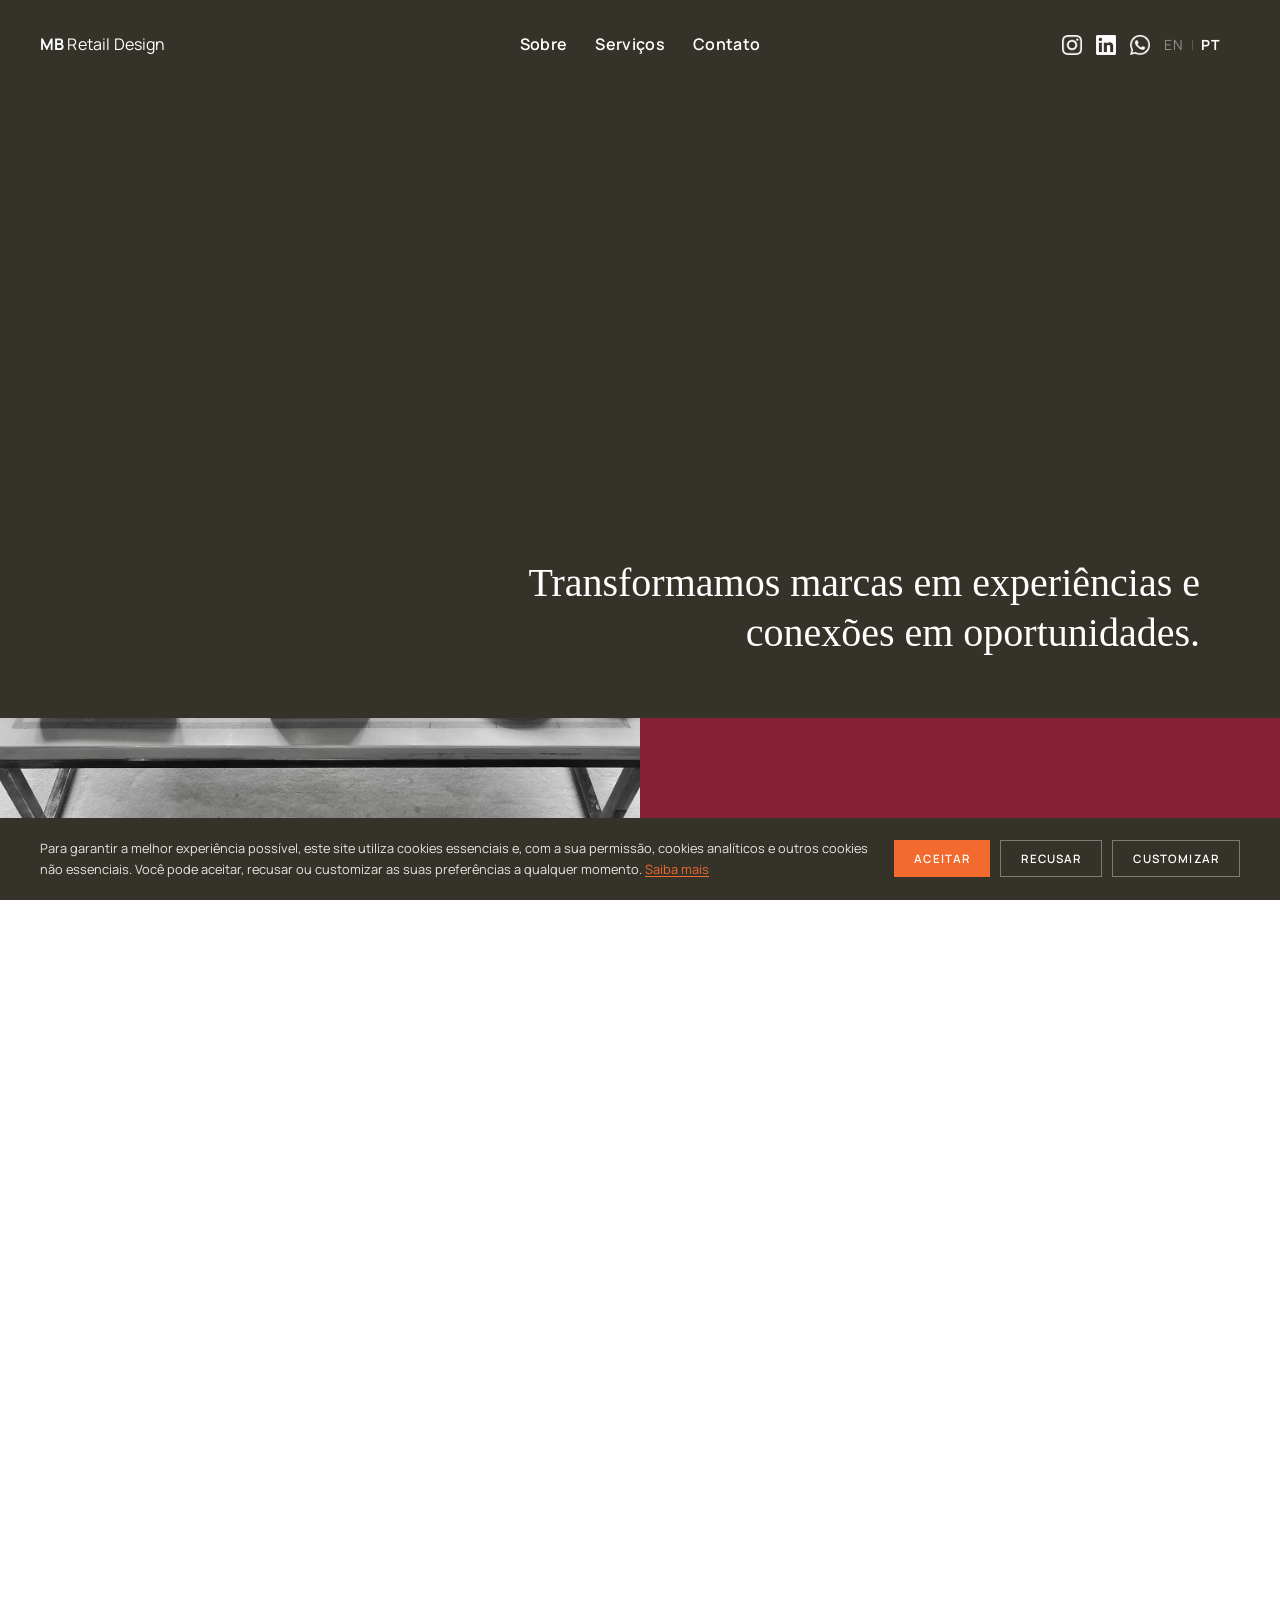
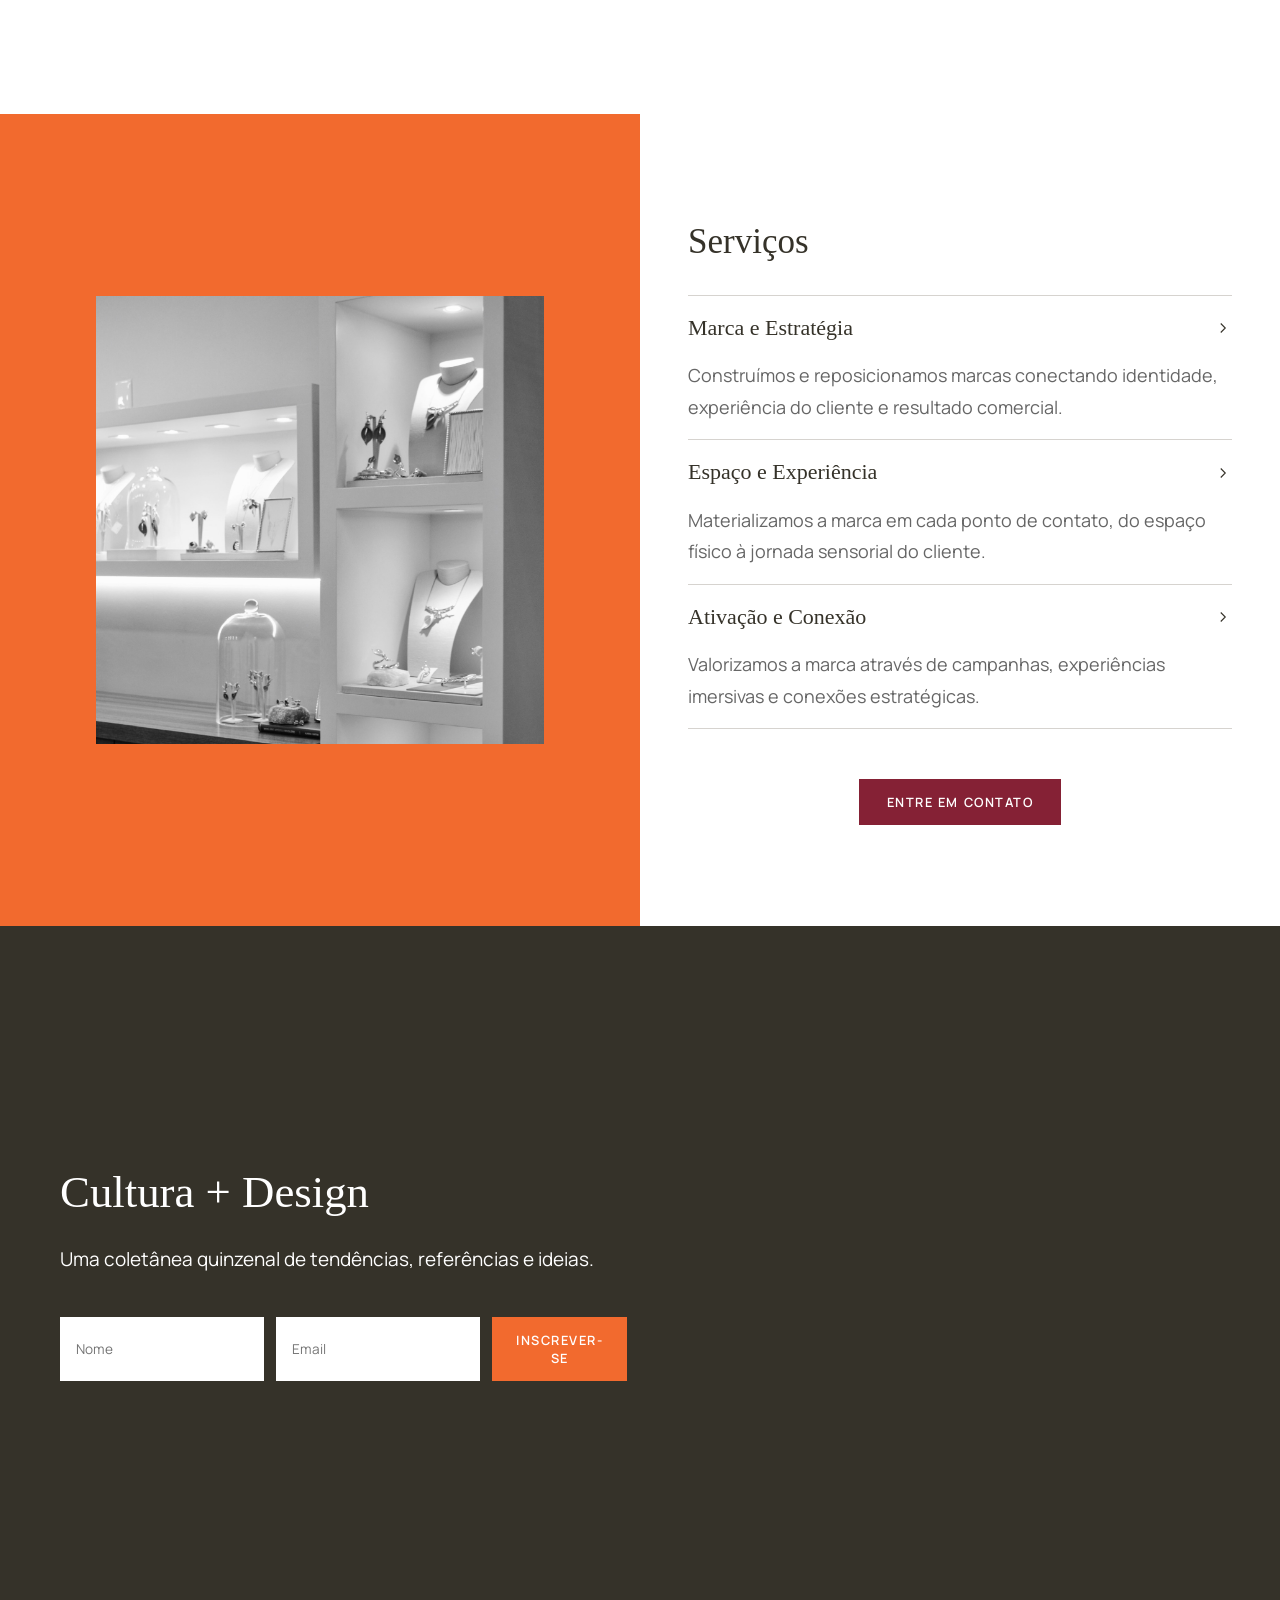
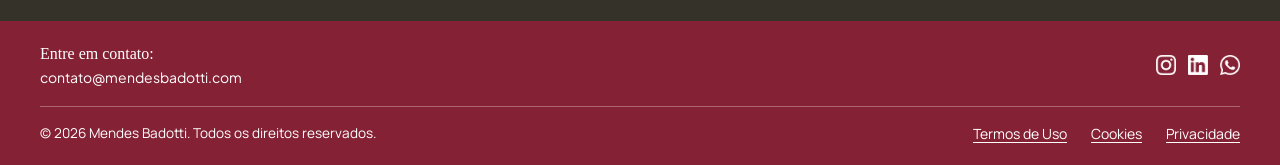
==== commit e8302de1: "Update index.html" ====
--- a/index.html
+++ b/index.html
@@ -145,7 +145,7 @@
                         <span>Marca e Estratégia</span>
                         <svg class="accordion-arrow" viewBox="0 0 24 24" fill="none" stroke="currentColor" stroke-width="1.5"><polyline points="9 18 15 12 9 6"/></svg>
                     </button>
-                    <p class="accordion-desc">Construímos e reposicionamos marcas com um pensamento integrado entre identidade, experiência do cliente e resultado comercial.</p>
+                    <p class="accordion-desc">Construímos e reposicionamos marcas conectando identidade, experiência do cliente e resultado comercial.</p>
                     <div class="accordion-body">
                         <ul class="accordion-list">
                             <li>Consultoria de retail branding</li>
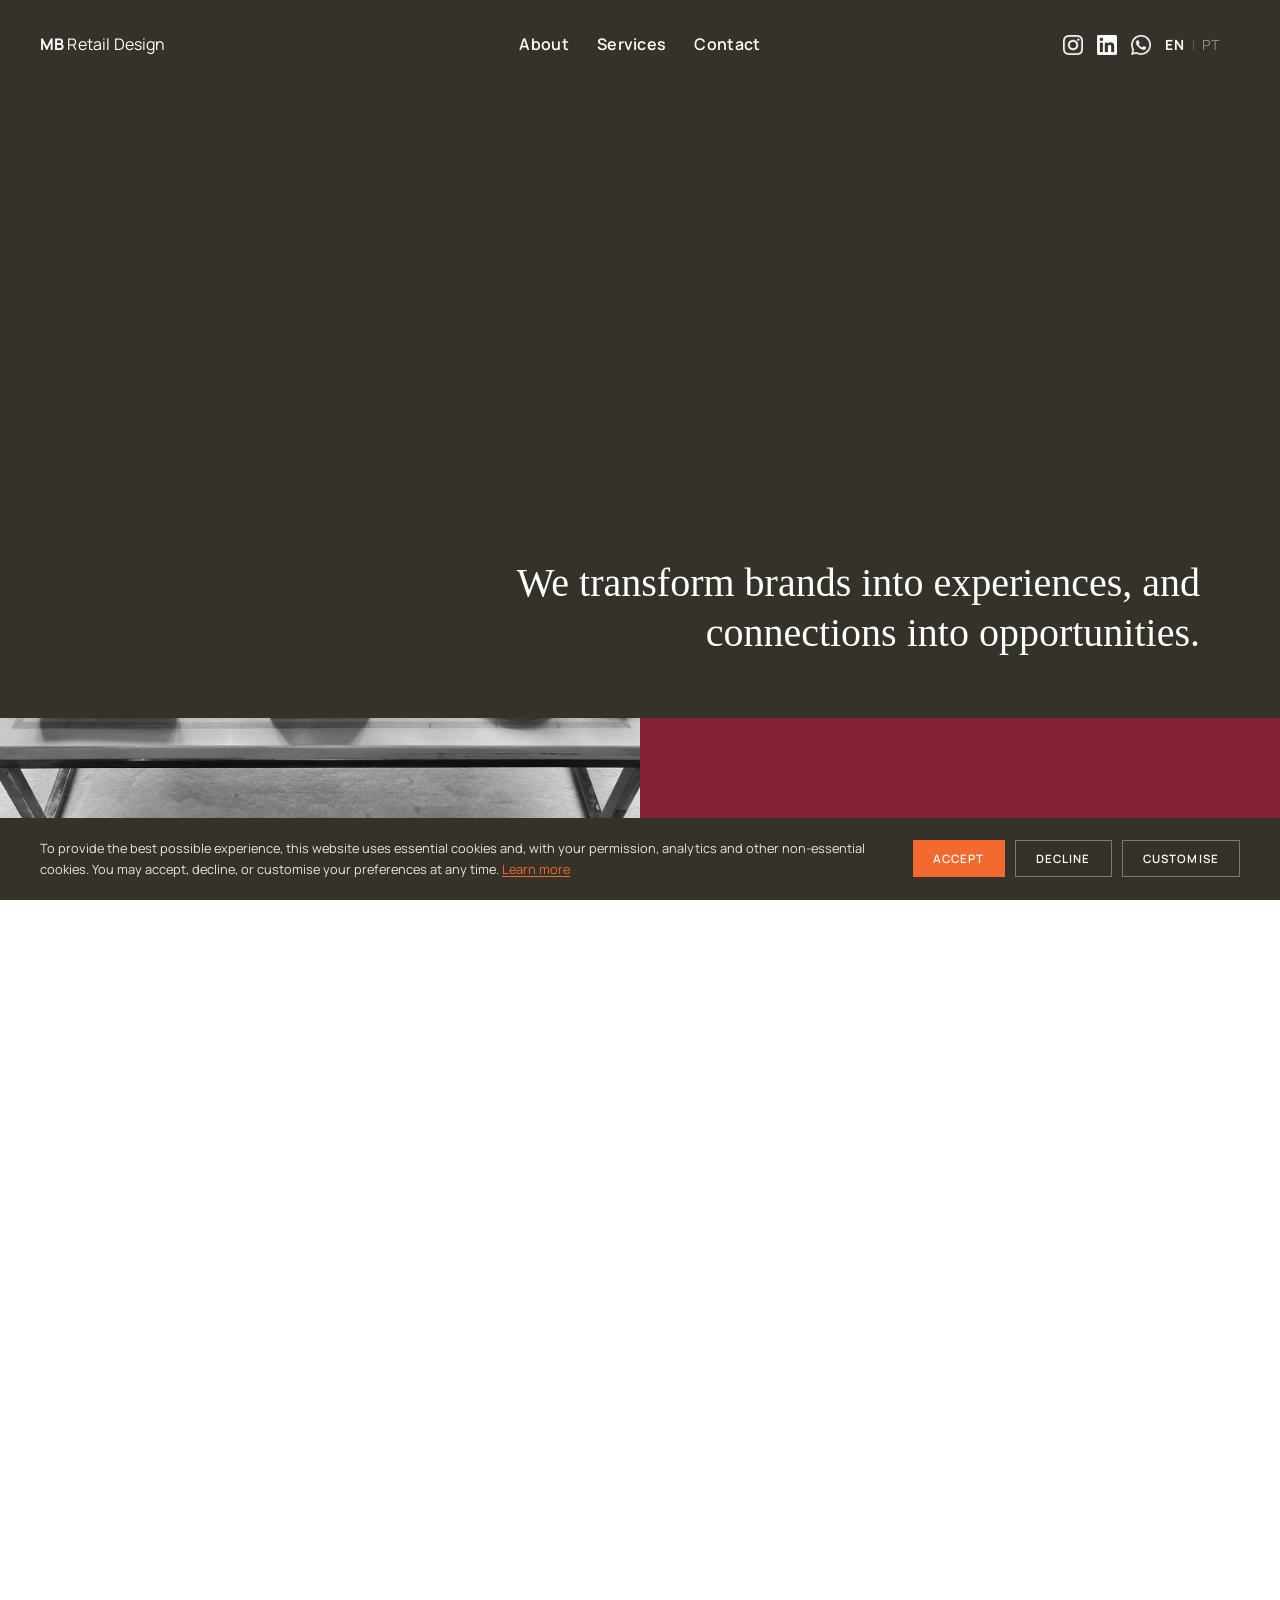
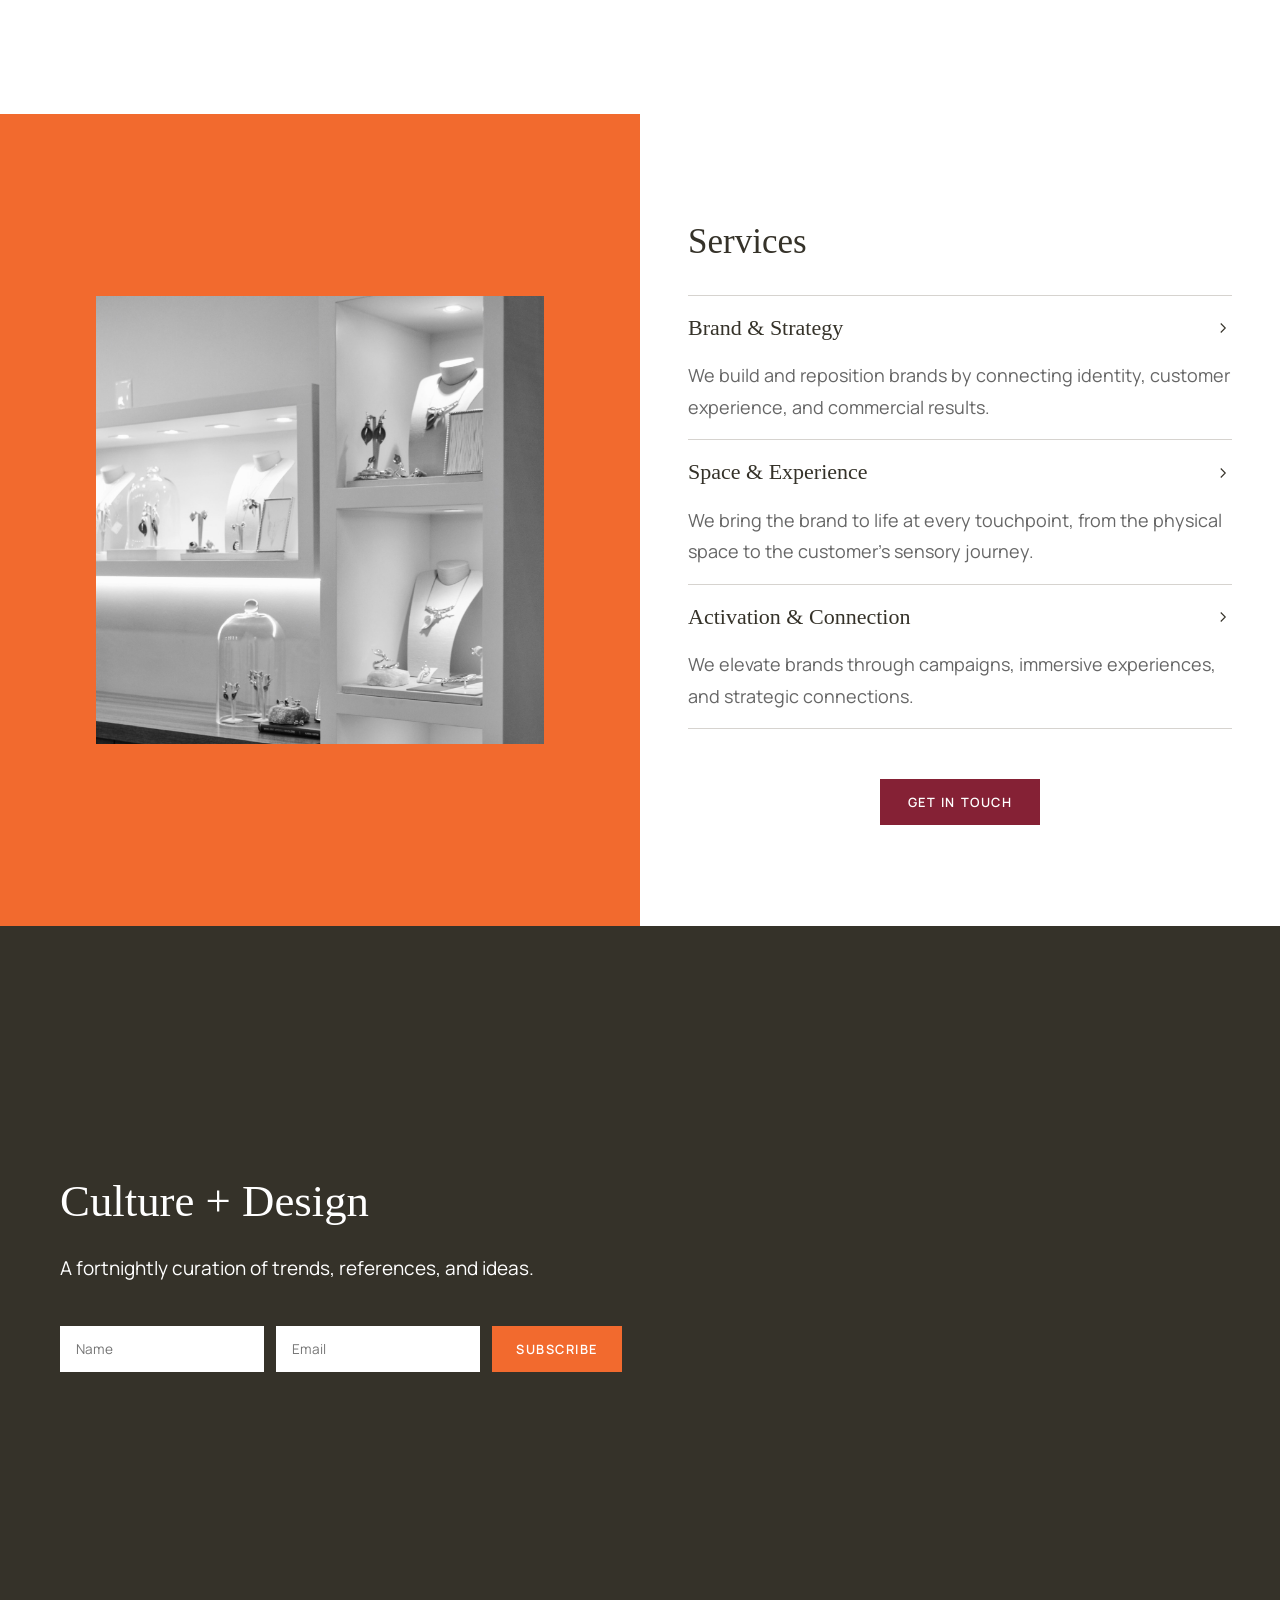
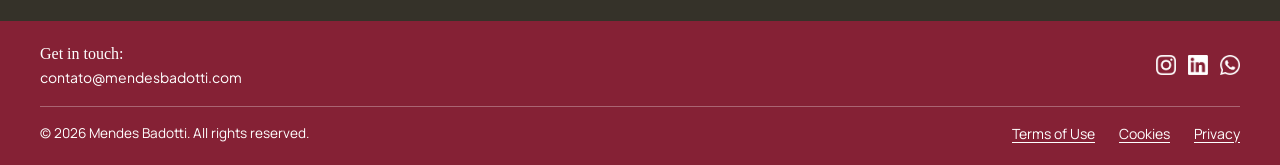
==== commit 16ed4364: "Update index.html" ====
--- a/index.html
+++ b/index.html
@@ -1,5 +1,5 @@
 <!DOCTYPE html>
-<html lang="pt-BR">
+<html lang="en-GB">
 
 <head>
     <meta charset="UTF-8">
@@ -8,17 +8,17 @@
     <meta name="description" content="MB Retail Design" />
     <meta name="author" content="MB" />
 
-    <link rel="icon" type="image/x-icon" href="./images/favicon.ico">
-    <link rel="icon" type="image/png" sizes="32x32" href="./images/favicon-32x32.png">
-    <link rel="icon" type="image/png" sizes="16x16" href="./images/favicon-16x16.png">
-    <link rel="apple-touch-icon" sizes="180x180" href="./images/apple-touch-icon.png">
+    <link rel="icon" type="image/x-icon" href="../images/favicon.ico">
+    <link rel="icon" type="image/png" sizes="32x32" href="../images/favicon-32x32.png">
+    <link rel="icon" type="image/png" sizes="16x16" href="../images/favicon-16x16.png">
+    <link rel="apple-touch-icon" sizes="180x180" href="../images/apple-touch-icon.png">
 
     <!-- Fonts -->
     <link rel="preconnect" href="https://fonts.googleapis.com">
     <link rel="preconnect" href="https://fonts.gstatic.com" crossorigin>
     <link href="https://fonts.googleapis.com/css2?family=DM+Sans:ital,opsz,wght@0,9..40,100..1000;1,9..40,100..1000&family=Manrope:wght@200..800&family=Montserrat+Alternates:ital,wght@0,100;0,200;0,300;0,400;0,500;0,600;0,700;0,800;0,900;1,100;1,200;1,300;1,400;1,500;1,600;1,700;1,800;1,900&family=Montserrat:ital,wght@0,100..900;1,100..900&family=Plus+Jakarta+Sans:ital,wght@0,200..800;1,200..800&display=swap" rel="stylesheet">
 
-    <link rel="stylesheet" href="./style.css">
+    <link rel="stylesheet" href="../style.css">
 </head>
 
 <!-- Google tag (gtag.js) -->
@@ -41,43 +41,43 @@
             </div>
 
             <div class="menu">
-                <a href="#sobre">Sobre</a>
-                <a href="#servicos">Serviços</a>
-                <a href="contato.html">Contato</a>
+                <a href="#sobre">About</a>
+                <a href="#servicos">Services</a>
+                <a href="./contact.html">Contact</a>
             </div>
 
             <div class="social-icons">
                 <a href="https://www.instagram.com/mbretaildesign/" target="_blank" aria-label="Instagram">
-                    <img src="images/instagram-icon.svg" alt="Instagram">
+                    <img src="../images/instagram-icon.svg" alt="Instagram">
                 </a>
                 <a href="#" target="_blank" aria-label="LinkedIn">
-                    <img src="images/linkedin-icon.svg" alt="LinkedIn">
+                    <img src="../images/linkedin-icon.svg" alt="LinkedIn">
                 </a>
                 <a href="https://wa.me/5541988207628" target="_blank" aria-label="WhatsApp">
-                    <img src="images/whatsapp-icon.png" alt="WhatsApp">
+                    <img src="../images/whatsapp-icon.png" alt="WhatsApp">
                 </a>
                 <div class="lang-switcher">
-                    <a href="./en/index.html" class="lang-link">EN</a>
+                    <span class="lang-current">EN</span>
                     <span class="lang-sep">|</span>
-                    <span class="lang-current">PT</span>
+                    <a href="../index.html" class="lang-link">PT</a>
                 </div>
                 <div class="burger-menu" onclick="toggleMenu()">&#9776;</div>
             </div>
         </nav>
 
         <div id="mobile-menu" class="mobile-menu">
-            <a href="#sobre">Sobre</a>
-            <a href="#servicos" onclick="closeMenu()">Serviços</a>
-            <a href="contato.html" onclick="closeMenu()">Contato</a>
+            <a href="#sobre">About</a>
+            <a href="#servicos" onclick="closeMenu()">Services</a>
+            <a href="./contact.html" onclick="closeMenu()">Contact</a>
             <div class="mobile-menu-social">
                 <a href="https://www.instagram.com/mbretaildesign/" target="_blank" aria-label="Instagram">
-                    <img src="images/instagram-icon.svg" alt="Instagram">
+                    <img src="../images/instagram-icon.svg" alt="Instagram">
                 </a>
                 <a href="#" target="_blank" aria-label="LinkedIn">
-                    <img src="images/linkedin-icon.svg" alt="LinkedIn">
+                    <img src="../images/linkedin-icon.svg" alt="LinkedIn">
                 </a>
                 <a href="https://wa.me/5541988207628" target="_blank" aria-label="WhatsApp">
-                    <img src="images/whatsapp-icon.png" alt="WhatsApp">
+                    <img src="../images/whatsapp-icon.png" alt="WhatsApp">
                 </a>
             </div>
         </div>
@@ -89,19 +89,21 @@
 
             <!-- Left Panel -->
             <section class="panel left-panel">
-                <img src="./images/MB_sobre.webp" alt="MB Retail Design">
+                <img src="../images/MB_sobre.webp" alt="MB Retail Design">
             </section>
 
-            <!-- Right Panel: Sobre -->
+            <!-- Right Panel: About -->
             <section class="panel right-panel">
-                <p>A MB é um estúdio de retail design especializado em criar marcas, espaços e ativações que movem o varejo.</p>
-                <p>Atuamos em todo o ciclo: consultoria, estratégia, branding, design, visual merchandising, comunicação, campanhas e relações públicas, de forma integrada ou pontual, de acordo com a necessidade de cada cliente e o momento do negócio.</p>
+                <p>MB is a retail design studio specialising in creating brands, spaces, and activations that move retail.</p>
+                <p>We work across the full cycle: consultancy, strategy, branding, design, visual merchandising, communications, campaigns and public relations, whether through integrated support or specific projects, depending on each client’s needs and business stage.</p>
+            </section>
+
         </div>
     </main>
 
     <!-- Opening Panel -->
     <section class="opening-panel">
-        <h1 class="opening-phrase">Transformamos marcas em experiências e conexões em oportunidades.</h1>
+        <h1 class="opening-phrase">We transform brands into experiences, and connections into opportunities.</h1>
     </section>
 
     <div class="hero-scroll-space"></div>
@@ -116,106 +118,105 @@
                 <div class="carousel-slide"><!-- Add photo here --></div>
                 <div class="carousel-slide"><!-- Add photo here --></div>
             </div>
-            <button class="carousel-btn carousel-prev" aria-label="Anterior">
+            <button class="carousel-btn carousel-prev" aria-label="Previous">
                 <svg viewBox="0 0 24 24" fill="none" stroke="currentColor" stroke-width="1.5"><polyline points="15 18 9 12 15 6"/></svg>
             </button>
-            <button class="carousel-btn carousel-next" aria-label="Próximo">
+            <button class="carousel-btn carousel-next" aria-label="Next">
                 <svg viewBox="0 0 24 24" fill="none" stroke="currentColor" stroke-width="1.5"><polyline points="9 18 15 12 9 6"/></svg>
             </button>
             <div class="carousel-dots"></div>
         </div>
     </section>
 
-    <!-- Serviços Section -->
+    <!-- Services Section -->
     <section class="servicos-section" id="servicos">
 
         <div class="servicos-left">
             <div class="servicos-image">
-                <img src="./images/MB_servicos.webp" alt="MB Retail Design">
+                <img src="../images/MB_servicos.webp" alt="MB Retail Design">
             </div>
         </div>
 
         <div class="servicos-right">
-
-            <h2 class="servicos-title">Serviços</h2>
+            <h2 class="servicos-title">Services</h2>
             <div class="accordion">
 
                 <div class="accordion-item">
                     <button class="accordion-trigger">
-                        <span>Marca e Estratégia</span>
+                        <span>Brand &amp; Strategy</span>
                         <svg class="accordion-arrow" viewBox="0 0 24 24" fill="none" stroke="currentColor" stroke-width="1.5"><polyline points="9 18 15 12 9 6"/></svg>
                     </button>
-                    <p class="accordion-desc">Construímos e reposicionamos marcas conectando identidade, experiência do cliente e resultado comercial.</p>
+                    <p class="accordion-desc">We build and reposition brands by connecting identity, customer experience, and commercial results.</p>
                     <div class="accordion-body">
                         <ul class="accordion-list">
-                            <li>Consultoria de retail branding</li>
-                            <li>Diagnóstico de pontos de venda</li>
-                            <li>Estudo de público-alvo e comportamento de compra</li>
-                            <li>Posicionamento e conceito de loja</li>
-                            <li>Benchmarking e análise de concorrência</li>
-                            <li>Estratégia omnichannel</li>
-                            <li>Naming e criação de marca do zero</li>
-                            <li>Redesign e reposicionamento de marca</li>
-                            <li>Identidade visual completa</li>
-                            <li>Manual de marca</li>
-                            <li>Tom de voz e linguagem verbal</li>
-                            <li>Arquitetura de marca</li>
-                            <li>Storytelling e narrativa de marca</li>
+                            <li>Retail branding consultancy</li>
+                            <li>Point-of-sale diagnosis</li>
+                            <li>Target audience and purchase behaviour research</li>
+                            <li>Store positioning and concept</li>
+                            <li>Benchmarking and competitor analysis</li>
+                            <li>Omnichannel strategy</li>
+                            <li>Naming and brand creation from scratch</li>
+                            <li>Brand redesign and repositioning</li>
+                            <li>Full visual identity</li>
+                            <li>Brand guidelines</li>
+                            <li>Tone of voice and verbal language</li>
+                            <li>Brand architecture</li>
+                            <li>Brand storytelling and narrative</li>
                         </ul>
                     </div>
                 </div>
 
                 <div class="accordion-item">
                     <button class="accordion-trigger">
-                        <span>Espaço e Experiência</span>
+                        <span>Space &amp; Experience</span>
                         <svg class="accordion-arrow" viewBox="0 0 24 24" fill="none" stroke="currentColor" stroke-width="1.5"><polyline points="9 18 15 12 9 6"/></svg>
                     </button>
-                    <p class="accordion-desc">Materializamos a marca em cada ponto de contato, do espaço físico à jornada sensorial do cliente.</p>
+                    <p class="accordion-desc">We bring the brand to life at every touchpoint, from the physical space to the customer's sensory journey.</p>
                     <div class="accordion-body">
                         <ul class="accordion-list">
-                            <li>Identidade visual aplicada ao espaço</li>
-                            <li>Sinalização interna e externa</li>
-                            <li>Wayfinding e design de fachada</li>
-                            <li>Planejamento de exposição de produtos</li>
-                            <li>Design de vitrines e trocas sazonais</li>
-                            <li>Displays e expositores personalizados</li>
-                            <li>Manual de visual merchandising</li>
-                            <li>Treinamento de equipe em VM</li>
-                            <li>Treinamento de equipe em CX</li>
+                            <li>Visual identity applied to the space</li>
+                            <li>Internal and external signage</li>
+                            <li>Wayfinding and façade design</li>
+                            <li>Product display planning</li>
+                            <li>Window display design and seasonal changes</li>
+                            <li>Custom displays and product fixtures</li>
+                            <li>Visual merchandising guidelines</li>
+                            <li>Team training in visual merchandising</li>
+                            <li>Team training in customer experience</li>
                             <li>Customer journey mapping</li>
-                            <li>Design sensorial</li>
-                            <li>Experiências phygital</li>
-                            <li>Integração de tecnologia</li>
-                            <li>Formatos especiais: flagship stores, pop-ups, showrooms, corners e estandes</li>
+                            <li>Sensory design</li>
+                            <li>Phygital experiences</li>
+                            <li>Technology integration</li>
+                            <li>Special formats: flagship stores, pop-ups, showrooms, corners, and exhibition stands</li>
                         </ul>
                     </div>
                 </div>
 
                 <div class="accordion-item">
                     <button class="accordion-trigger">
-                        <span>Ativação e Conexão</span>
+                        <span>Activation &amp; Connection</span>
                         <svg class="accordion-arrow" viewBox="0 0 24 24" fill="none" stroke="currentColor" stroke-width="1.5"><polyline points="9 18 15 12 9 6"/></svg>
                     </button>
-                    <p class="accordion-desc">Valorizamos a marca através de campanhas, experiências imersivas e conexões estratégicas.</p>
+                    <p class="accordion-desc">We elevate brands through campaigns, immersive experiences, and strategic connections.</p>
                     <div class="accordion-body">
                         <ul class="accordion-list">
-                            <li>Campanhas sazonais e de lançamento</li>
-                            <li>Campanhas de inauguração de loja</li>
-                            <li>Direção de arte</li>
-                            <li>Produção de conteúdo para redes sociais</li>
-                            <li>Materiais gráficos e digitais</li>
-                            <li>Campanhas integradas online e offline</li>
-                            <li>Ativações de marca e experiências promocionais</li>
-                            <li>Relações públicas e curadoria de conexões</li>
-                            <li>Gerenciamento de implementação e obra</li>
-                            <li>Roll-out e expansão para múltiplas unidades</li>
-                            <li>Projetos sustentáveis e economia circular</li>
+                            <li>Seasonal and launch campaigns</li>
+                            <li>Store opening campaigns</li>
+                            <li>Art direction</li>
+                            <li>Social media content production</li>
+                            <li>Graphic and digital materials</li>
+                            <li>Integrated online and offline campaigns</li>
+                            <li>Brand activations and promotional experiences</li>
+                            <li>Public relations and connection curation</li>
+                            <li>Implementation and project management</li>
+                            <li>Roll-out and expansion to multiple locations</li>
+                            <li>Sustainable projects and circular economy</li>
                         </ul>
                     </div>
                 </div>
 
             </div>
-            <button class="cta-button"><a href="contato.html">ENTRE EM CONTATO</a></button>
+            <button class="cta-button"><a href="./contact.html">GET IN TOUCH</a></button>
         </div>
 
     </section>
@@ -226,12 +227,12 @@
     <section class="newsletter-section" id="contato">
 
         <div class="newsletter-left">
-            <h2 class="newsletter-title">Cultura + Design </h2>
-            <p class="newsletter-subtitle">Uma coletânea quinzenal de tendências, referências e ideias.</p>
+            <h2 class="newsletter-title">Culture + Design</h2>
+            <p class="newsletter-subtitle">A fortnightly curation of trends, references, and ideas.</p>
             <form class="newsletter-form" onsubmit="subscribeNewsletter(event)">
-                <input type="text" placeholder="Nome" class="newsletter-input">
+                <input type="text" placeholder="Name" class="newsletter-input">
                 <input type="email" placeholder="Email" class="newsletter-input" required>
-                <button type="submit" class="newsletter-btn">INSCREVER-SE</button>
+                <button type="submit" class="newsletter-btn">SUBSCRIBE</button>
             </form>
         </div>
 
@@ -245,27 +246,27 @@
     <footer class="site-footer">
         <div class="footer-top">
             <div class="footer-contact">
-                <span><strong>Entre em contato:</strong><br><a href="mailto:contato@mendesbadotti.com">contato@mendesbadotti.com</a></span>
+                <span><strong>Get in touch:</strong><br><a href="mailto:contato@mendesbadotti.com">contato@mendesbadotti.com</a></span>
             </div>
             <div class="footer-social">
                 <a href="https://www.instagram.com/mbretaildesign/" target="_blank" aria-label="Instagram">
-                    <img src="images/instagram-icon-white.svg" alt="Instagram">
+                    <img src="../images/instagram-icon-white.svg" alt="Instagram">
                 </a>
                 <a href="#" target="_blank" aria-label="LinkedIn">
-                    <img src="images/linkedin-icon-white.svg" alt="LinkedIn">
+                    <img src="../images/linkedin-icon-white.svg" alt="LinkedIn">
                 </a>
                 <a href="https://wa.me/5541988207628" target="_blank" aria-label="WhatsApp">
-                    <img src="images/whatsapp-icon-white.png" alt="WhatsApp">
+                    <img src="../images/whatsapp-icon-white.png" alt="WhatsApp">
                 </a>
             </div>
         </div>
         <hr class="footer-divider">
         <div class="footer-bottom">
-            <p>© 2026 Mendes Badotti. Todos os direitos reservados.</p>
+            <p>© 2026 Mendes Badotti. All rights reserved.</p>
             <div class="footer-links">
-                <a href="./termos.html">Termos de Uso</a>
-                <a href="./cookie.html">Cookies</a>
-                <a href="./privacidade.html">Privacidade</a>
+                <a href="./terms.html">Terms of Use</a>
+                <a href="./cookies.html">Cookies</a>
+                <a href="./privacy.html">Privacy</a>
             </div>
         </div>
     </footer>
@@ -274,48 +275,48 @@
 
     <!-- Cookie Banner -->
     <div id="cookie-banner" class="cookie-banner">
-        <p>Para garantir a melhor experiência possível, este site utiliza cookies essenciais e, com a sua permissão, cookies analíticos e outros cookies não essenciais. Você pode aceitar, recusar ou customizar as suas preferências a qualquer momento.
-            <a href="./cookie.html" target="_blank">Saiba mais</a>
+        <p>To provide the best possible experience, this website uses essential cookies and, with your permission, analytics and other non-essential cookies. You may accept, decline, or customise your preferences at any time.
+            <a href="./cookies.html" target="_blank">Learn more</a>
         </p>
         <div class="cookie-buttons">
-            <button id="accept-all">Aceitar</button>
-            <button id="decline-all">Recusar</button>
-            <button id="customise">Customizar</button>
+            <button id="accept-all">Accept</button>
+            <button id="decline-all">Decline</button>
+            <button id="customise">Customise</button>
         </div>
     </div>
 
     <!-- Preference Modal -->
     <div id="preference-modal">
         <div class="preference-box">
-            <h2>Preferências de Privacidade</h2>
+            <h2>Privacy Preferences</h2>
             <ul>
                 <li>
-                    <label for="strictly-necessary">Cookies essenciais</label>
+                    <label for="strictly-necessary">Essential cookies</label>
                     <input type="checkbox" checked disabled id="strictly-necessary">
                 </li>
                 <li>
-                    <label for="performance">Cookies de desempenho</label>
+                    <label for="performance">Performance cookies</label>
                     <input type="checkbox" id="performance">
                 </li>
                 <li>
-                    <label for="functional">Cookies funcionais</label>
+                    <label for="functional">Functional cookies</label>
                     <input type="checkbox" id="functional">
                 </li>
                 <li>
-                    <label for="targeting">Cookies de publicidade</label>
+                    <label for="targeting">Advertising cookies</label>
                     <input type="checkbox" id="targeting">
                 </li>
             </ul>
-            <a href="./cookie.html#cookie-policy" target="_blank">Saiba mais sobre nossa política de cookies</a>
+            <a href="./cookies.html#cookie-policy" target="_blank">Learn more about our cookie policy</a>
             <div class="buttons-modal">
-                <button id="save-preferences">Salvar Preferências</button>
-                <button id="preference-accept-all">Aceitar Todos</button>
+                <button id="save-preferences">Save Preferences</button>
+                <button id="preference-accept-all">Accept All</button>
             </div>
         </div>
     </div>
 
     <!-- JavaScript external file -->
-    <script src="./script.js"></script>
+    <script src="../script.js"></script>
 </body>
 
 </html>
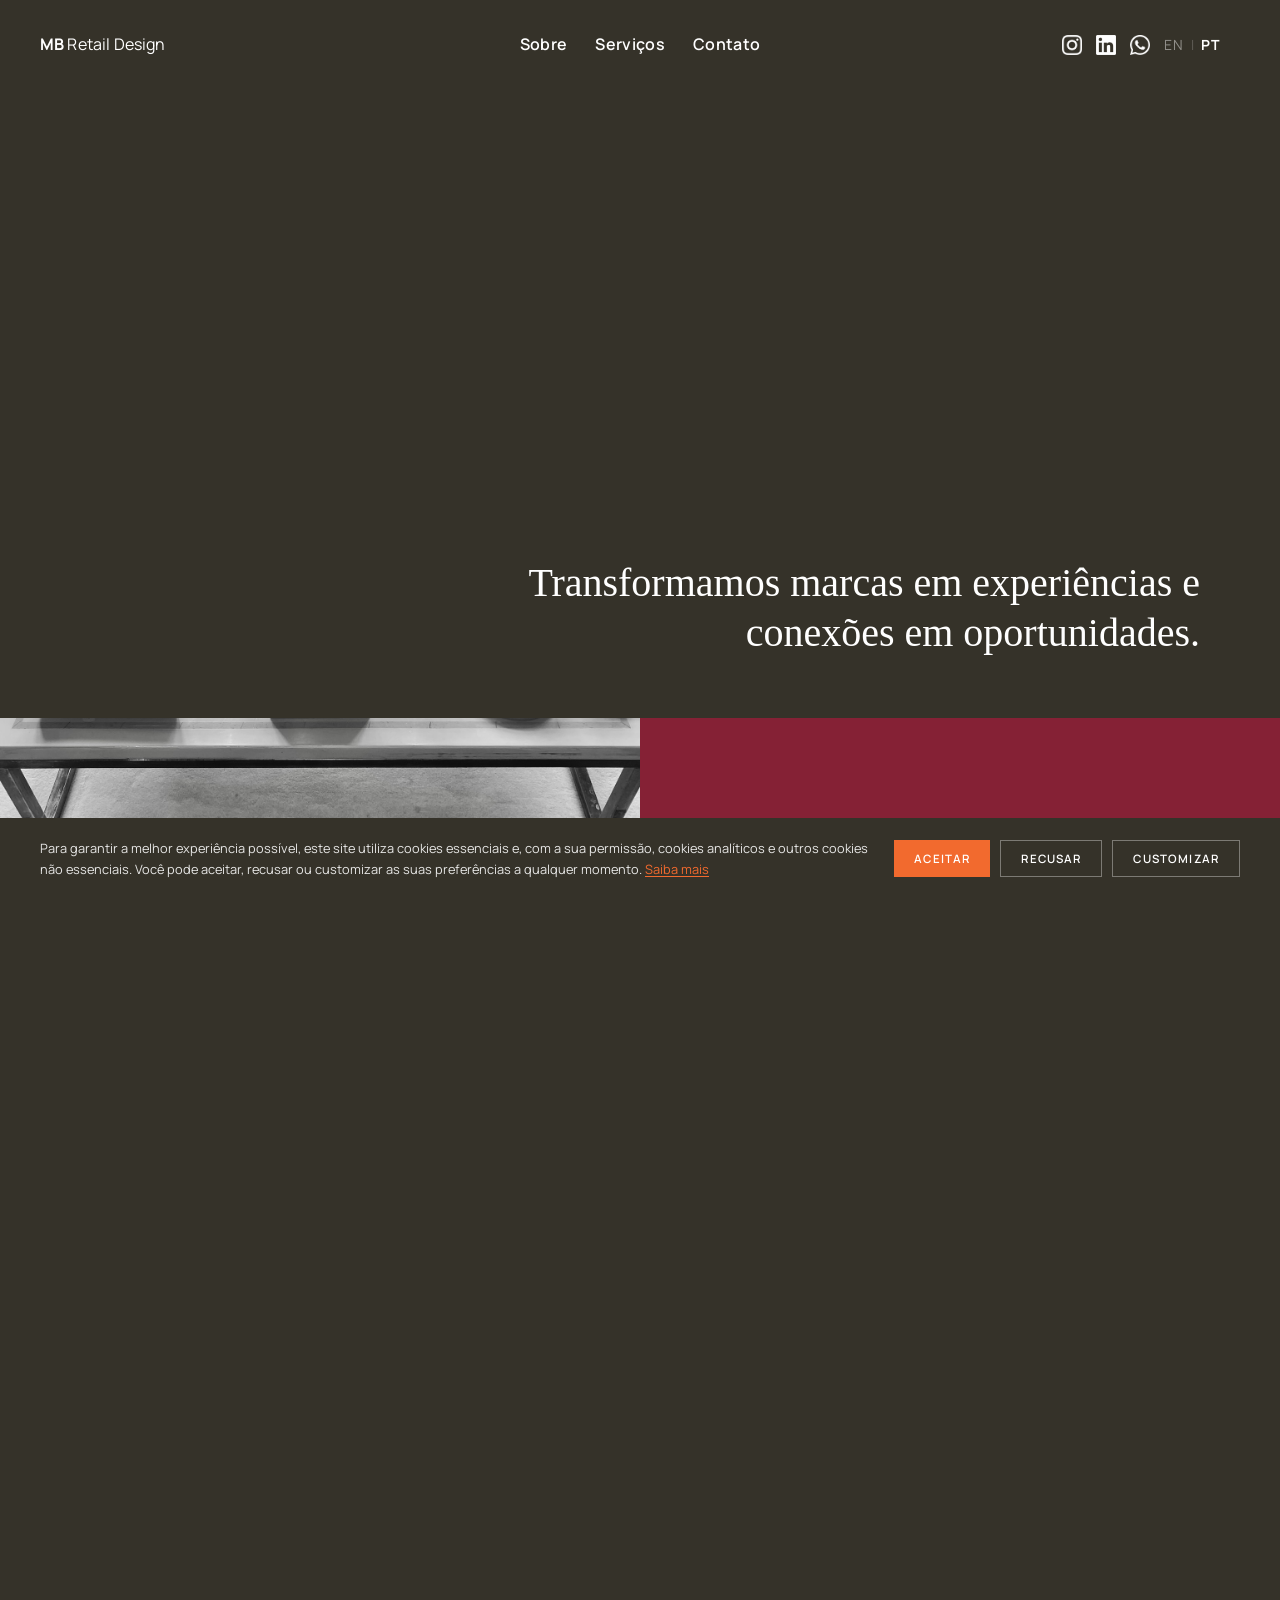
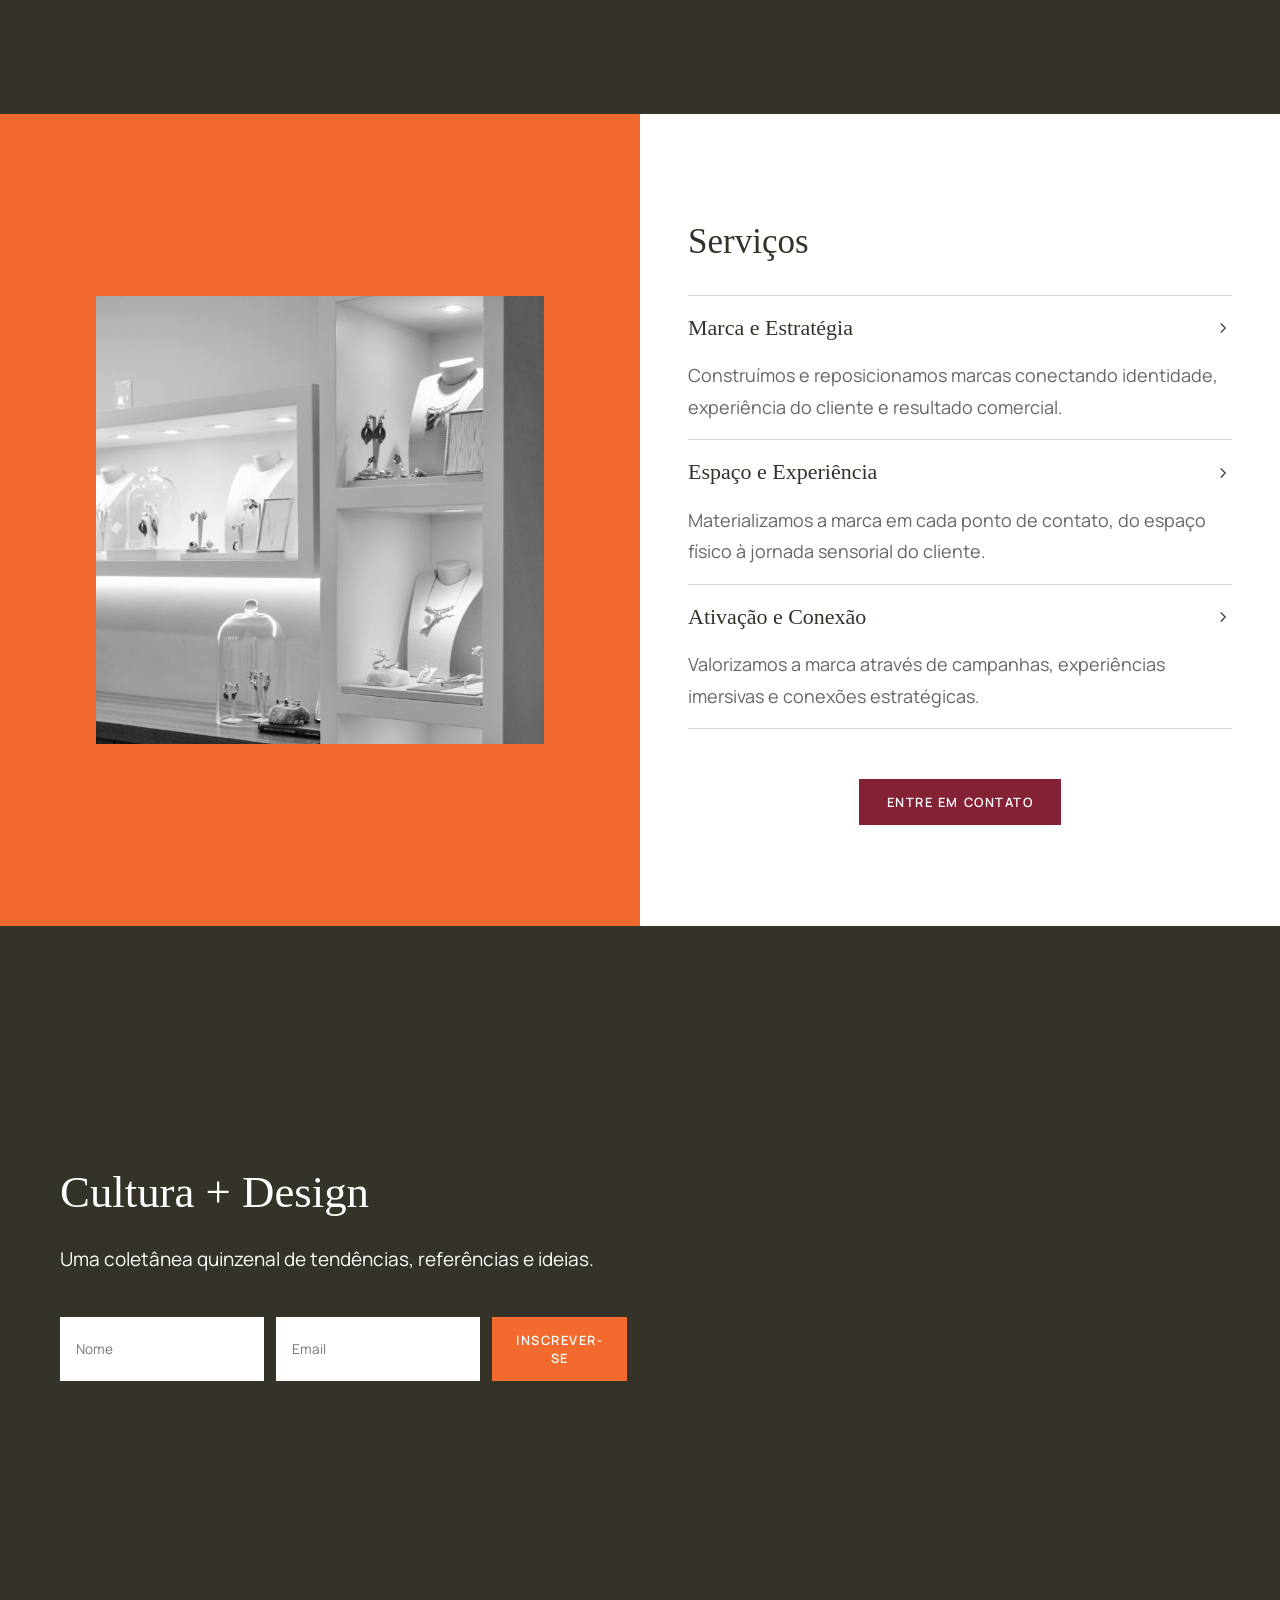
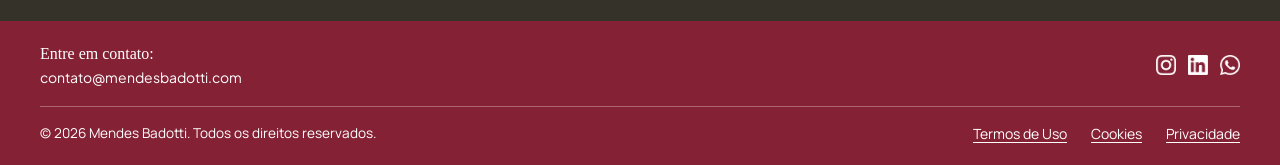
==== commit eb6378e8: "Update index.html" ====
--- a/index.html
+++ b/index.html
@@ -1,5 +1,5 @@
 <!DOCTYPE html>
-<html lang="en-GB">
+<html lang="pt-BR">
 
 <head>
     <meta charset="UTF-8">
@@ -8,17 +8,17 @@
     <meta name="description" content="MB Retail Design" />
     <meta name="author" content="MB" />
 
-    <link rel="icon" type="image/x-icon" href="../images/favicon.ico">
-    <link rel="icon" type="image/png" sizes="32x32" href="../images/favicon-32x32.png">
-    <link rel="icon" type="image/png" sizes="16x16" href="../images/favicon-16x16.png">
-    <link rel="apple-touch-icon" sizes="180x180" href="../images/apple-touch-icon.png">
+    <link rel="icon" type="image/x-icon" href="./images/favicon.ico">
+    <link rel="icon" type="image/png" sizes="32x32" href="./images/favicon-32x32.png">
+    <link rel="icon" type="image/png" sizes="16x16" href="./images/favicon-16x16.png">
+    <link rel="apple-touch-icon" sizes="180x180" href="./images/apple-touch-icon.png">
 
     <!-- Fonts -->
     <link rel="preconnect" href="https://fonts.googleapis.com">
     <link rel="preconnect" href="https://fonts.gstatic.com" crossorigin>
     <link href="https://fonts.googleapis.com/css2?family=DM+Sans:ital,opsz,wght@0,9..40,100..1000;1,9..40,100..1000&family=Manrope:wght@200..800&family=Montserrat+Alternates:ital,wght@0,100;0,200;0,300;0,400;0,500;0,600;0,700;0,800;0,900;1,100;1,200;1,300;1,400;1,500;1,600;1,700;1,800;1,900&family=Montserrat:ital,wght@0,100..900;1,100..900&family=Plus+Jakarta+Sans:ital,wght@0,200..800;1,200..800&display=swap" rel="stylesheet">
 
-    <link rel="stylesheet" href="../style.css">
+    <link rel="stylesheet" href="./style.css">
 </head>
 
 <!-- Google tag (gtag.js) -->
@@ -41,43 +41,43 @@
             </div>
 
             <div class="menu">
-                <a href="#sobre">About</a>
-                <a href="#servicos">Services</a>
-                <a href="./contact.html">Contact</a>
+                <a href="#sobre">Sobre</a>
+                <a href="#servicos">Serviços</a>
+                <a href="contato.html">Contato</a>
             </div>
 
             <div class="social-icons">
                 <a href="https://www.instagram.com/mbretaildesign/" target="_blank" aria-label="Instagram">
-                    <img src="../images/instagram-icon.svg" alt="Instagram">
+                    <img src="images/instagram-icon.svg" alt="Instagram">
                 </a>
                 <a href="#" target="_blank" aria-label="LinkedIn">
-                    <img src="../images/linkedin-icon.svg" alt="LinkedIn">
+                    <img src="images/linkedin-icon.svg" alt="LinkedIn">
                 </a>
                 <a href="https://wa.me/5541988207628" target="_blank" aria-label="WhatsApp">
-                    <img src="../images/whatsapp-icon.png" alt="WhatsApp">
+                    <img src="images/whatsapp-icon.png" alt="WhatsApp">
                 </a>
                 <div class="lang-switcher">
-                    <span class="lang-current">EN</span>
+                    <a href="./en/index.html" class="lang-link">EN</a>
                     <span class="lang-sep">|</span>
-                    <a href="../index.html" class="lang-link">PT</a>
+                    <span class="lang-current">PT</span>
                 </div>
                 <div class="burger-menu" onclick="toggleMenu()">&#9776;</div>
             </div>
         </nav>
 
         <div id="mobile-menu" class="mobile-menu">
-            <a href="#sobre">About</a>
-            <a href="#servicos" onclick="closeMenu()">Services</a>
-            <a href="./contact.html" onclick="closeMenu()">Contact</a>
+            <a href="#sobre">Sobre</a>
+            <a href="#servicos" onclick="closeMenu()">Serviços</a>
+            <a href="contato.html" onclick="closeMenu()">Contato</a>
             <div class="mobile-menu-social">
                 <a href="https://www.instagram.com/mbretaildesign/" target="_blank" aria-label="Instagram">
-                    <img src="../images/instagram-icon.svg" alt="Instagram">
+                    <img src="images/instagram-icon.svg" alt="Instagram">
                 </a>
                 <a href="#" target="_blank" aria-label="LinkedIn">
-                    <img src="../images/linkedin-icon.svg" alt="LinkedIn">
+                    <img src="images/linkedin-icon.svg" alt="LinkedIn">
                 </a>
                 <a href="https://wa.me/5541988207628" target="_blank" aria-label="WhatsApp">
-                    <img src="../images/whatsapp-icon.png" alt="WhatsApp">
+                    <img src="images/whatsapp-icon.png" alt="WhatsApp">
                 </a>
             </div>
         </div>
@@ -89,21 +89,19 @@
 
             <!-- Left Panel -->
             <section class="panel left-panel">
-                <img src="../images/MB_sobre.webp" alt="MB Retail Design">
+                <img src="./images/MB_sobre.webp" alt="MB Retail Design">
             </section>
 
-            <!-- Right Panel: About -->
+            <!-- Right Panel: Sobre -->
             <section class="panel right-panel">
-                <p>MB is a retail design studio specialising in creating brands, spaces, and activations that move retail.</p>
-                <p>We work across the full cycle: consultancy, strategy, branding, design, visual merchandising, communications, campaigns and public relations, whether through integrated support or specific projects, depending on each client’s needs and business stage.</p>
-            </section>
-
+                <p>A MB é um estúdio de retail design especializado em criar marcas, espaços e ativações que movem o varejo.</p>
+                <p>Atuamos em todo o ciclo: consultoria, estratégia, branding, design, visual merchandising, comunicação, campanhas e relações públicas, de forma integrada ou pontual, de acordo com a necessidade de cada cliente e o momento do negócio.</p>
         </div>
     </main>
 
     <!-- Opening Panel -->
     <section class="opening-panel">
-        <h1 class="opening-phrase">We transform brands into experiences, and connections into opportunities.</h1>
+        <h1 class="opening-phrase">Transformamos marcas em experiências e conexões em oportunidades.</h1>
     </section>
 
     <div class="hero-scroll-space"></div>
@@ -118,105 +116,106 @@
                 <div class="carousel-slide"><!-- Add photo here --></div>
                 <div class="carousel-slide"><!-- Add photo here --></div>
             </div>
-            <button class="carousel-btn carousel-prev" aria-label="Previous">
+            <button class="carousel-btn carousel-prev" aria-label="Anterior">
                 <svg viewBox="0 0 24 24" fill="none" stroke="currentColor" stroke-width="1.5"><polyline points="15 18 9 12 15 6"/></svg>
             </button>
-            <button class="carousel-btn carousel-next" aria-label="Next">
+            <button class="carousel-btn carousel-next" aria-label="Próximo">
                 <svg viewBox="0 0 24 24" fill="none" stroke="currentColor" stroke-width="1.5"><polyline points="9 18 15 12 9 6"/></svg>
             </button>
             <div class="carousel-dots"></div>
         </div>
     </section>
 
-    <!-- Services Section -->
+    <!-- Serviços Section -->
     <section class="servicos-section" id="servicos">
 
         <div class="servicos-left">
             <div class="servicos-image">
-                <img src="../images/MB_servicos.webp" alt="MB Retail Design">
+                <img src="./images/MB_servicos.webp" alt="MB Retail Design">
             </div>
         </div>
 
         <div class="servicos-right">
-            <h2 class="servicos-title">Services</h2>
+
+            <h2 class="servicos-title">Serviços</h2>
             <div class="accordion">
 
                 <div class="accordion-item">
                     <button class="accordion-trigger">
-                        <span>Brand &amp; Strategy</span>
+                        <span>Marca e Estratégia</span>
                         <svg class="accordion-arrow" viewBox="0 0 24 24" fill="none" stroke="currentColor" stroke-width="1.5"><polyline points="9 18 15 12 9 6"/></svg>
                     </button>
-                    <p class="accordion-desc">We build and reposition brands by connecting identity, customer experience, and commercial results.</p>
+                    <p class="accordion-desc">Construímos e reposicionamos marcas conectando identidade, experiência do cliente e resultado comercial.</p>
                     <div class="accordion-body">
                         <ul class="accordion-list">
-                            <li>Retail branding consultancy</li>
-                            <li>Point-of-sale diagnosis</li>
-                            <li>Target audience and purchase behaviour research</li>
-                            <li>Store positioning and concept</li>
-                            <li>Benchmarking and competitor analysis</li>
-                            <li>Omnichannel strategy</li>
-                            <li>Naming and brand creation from scratch</li>
-                            <li>Brand redesign and repositioning</li>
-                            <li>Full visual identity</li>
-                            <li>Brand guidelines</li>
-                            <li>Tone of voice and verbal language</li>
-                            <li>Brand architecture</li>
-                            <li>Brand storytelling and narrative</li>
+                            <li>Consultoria de retail branding</li>
+                            <li>Diagnóstico de pontos de venda</li>
+                            <li>Estudo de público-alvo e comportamento de compra</li>
+                            <li>Posicionamento e conceito de loja</li>
+                            <li>Benchmarking e análise de concorrência</li>
+                            <li>Estratégia omnichannel</li>
+                            <li>Naming e criação de marca do zero</li>
+                            <li>Redesign e reposicionamento de marca</li>
+                            <li>Identidade visual completa</li>
+                            <li>Manual de marca</li>
+                            <li>Tom de voz e linguagem verbal</li>
+                            <li>Arquitetura de marca</li>
+                            <li>Storytelling e narrativa de marca</li>
                         </ul>
                     </div>
                 </div>
 
                 <div class="accordion-item">
                     <button class="accordion-trigger">
-                        <span>Space &amp; Experience</span>
+                        <span>Espaço e Experiência</span>
                         <svg class="accordion-arrow" viewBox="0 0 24 24" fill="none" stroke="currentColor" stroke-width="1.5"><polyline points="9 18 15 12 9 6"/></svg>
                     </button>
-                    <p class="accordion-desc">We bring the brand to life at every touchpoint, from the physical space to the customer's sensory journey.</p>
+                    <p class="accordion-desc">Materializamos a marca em cada ponto de contato, do espaço físico à jornada sensorial do cliente.</p>
                     <div class="accordion-body">
                         <ul class="accordion-list">
-                            <li>Visual identity applied to the space</li>
-                            <li>Internal and external signage</li>
-                            <li>Wayfinding and façade design</li>
-                            <li>Product display planning</li>
-                            <li>Window display design and seasonal changes</li>
-                            <li>Custom displays and product fixtures</li>
-                            <li>Visual merchandising guidelines</li>
-                            <li>Team training in visual merchandising</li>
-                            <li>Team training in customer experience</li>
+                            <li>Identidade visual aplicada ao espaço</li>
+                            <li>Sinalização interna e externa</li>
+                            <li>Wayfinding e design de fachada</li>
+                            <li>Planejamento de exposição de produtos</li>
+                            <li>Design de vitrines e trocas sazonais</li>
+                            <li>Displays e expositores personalizados</li>
+                            <li>Manual de visual merchandising</li>
+                            <li>Treinamento de equipe em VM</li>
+                            <li>Treinamento de equipe em CX</li>
                             <li>Customer journey mapping</li>
-                            <li>Sensory design</li>
-                            <li>Phygital experiences</li>
-                            <li>Technology integration</li>
-                            <li>Special formats: flagship stores, pop-ups, showrooms, corners, and exhibition stands</li>
+                            <li>Design sensorial</li>
+                            <li>Experiências phygital</li>
+                            <li>Integração de tecnologia</li>
+                            <li>Formatos especiais: flagship stores, pop-ups, showrooms, corners e estandes</li>
                         </ul>
                     </div>
                 </div>
 
                 <div class="accordion-item">
                     <button class="accordion-trigger">
-                        <span>Activation &amp; Connection</span>
+                        <span>Ativação e Conexão</span>
                         <svg class="accordion-arrow" viewBox="0 0 24 24" fill="none" stroke="currentColor" stroke-width="1.5"><polyline points="9 18 15 12 9 6"/></svg>
                     </button>
-                    <p class="accordion-desc">We elevate brands through campaigns, immersive experiences, and strategic connections.</p>
+                    <p class="accordion-desc">Valorizamos a marca através de campanhas, experiências imersivas e conexões estratégicas.</p>
                     <div class="accordion-body">
                         <ul class="accordion-list">
-                            <li>Seasonal and launch campaigns</li>
-                            <li>Store opening campaigns</li>
-                            <li>Art direction</li>
-                            <li>Social media content production</li>
-                            <li>Graphic and digital materials</li>
-                            <li>Integrated online and offline campaigns</li>
-                            <li>Brand activations and promotional experiences</li>
-                            <li>Public relations and connection curation</li>
-                            <li>Implementation and project management</li>
-                            <li>Roll-out and expansion to multiple locations</li>
-                            <li>Sustainable projects and circular economy</li>
+                            <li>Campanhas sazonais e de lançamento</li>
+                            <li>Campanhas de inauguração de loja</li>
+                            <li>Direção de arte</li>
+                            <li>Produção de conteúdo para redes sociais</li>
+                            <li>Materiais gráficos e digitais</li>
+                            <li>Campanhas integradas online e offline</li>
+                            <li>Ativações de marca e experiências promocionais</li>
+                            <li>Relações públicas e curadoria de conexões</li>
+                            <li>Gerenciamento de implementação e obra</li>
+                            <li>Roll-out e expansão para múltiplas unidades</li>
+                            <li>Projetos sustentáveis e economia circular</li>
                         </ul>
                     </div>
                 </div>
 
             </div>
-            <button class="cta-button"><a href="./contact.html">GET IN TOUCH</a></button>
+            <button class="cta-button"><a href="contato.html">ENTRE EM CONTATO</a></button>
         </div>
 
     </section>
@@ -227,12 +226,12 @@
     <section class="newsletter-section" id="contato">
 
         <div class="newsletter-left">
-            <h2 class="newsletter-title">Culture + Design</h2>
-            <p class="newsletter-subtitle">A fortnightly curation of trends, references, and ideas.</p>
+            <h2 class="newsletter-title">Cultura + Design </h2>
+            <p class="newsletter-subtitle">Uma coletânea quinzenal de tendências, referências e ideias.</p>
             <form class="newsletter-form" onsubmit="subscribeNewsletter(event)">
-                <input type="text" placeholder="Name" class="newsletter-input">
+                <input type="text" placeholder="Nome" class="newsletter-input">
                 <input type="email" placeholder="Email" class="newsletter-input" required>
-                <button type="submit" class="newsletter-btn">SUBSCRIBE</button>
+                <button type="submit" class="newsletter-btn">INSCREVER-SE</button>
             </form>
         </div>
 
@@ -246,27 +245,27 @@
     <footer class="site-footer">
         <div class="footer-top">
             <div class="footer-contact">
-                <span><strong>Get in touch:</strong><br><a href="mailto:contato@mendesbadotti.com">contato@mendesbadotti.com</a></span>
+                <span><strong>Entre em contato:</strong><br><a href="mailto:contato@mendesbadotti.com">contato@mendesbadotti.com</a></span>
             </div>
             <div class="footer-social">
                 <a href="https://www.instagram.com/mbretaildesign/" target="_blank" aria-label="Instagram">
-                    <img src="../images/instagram-icon-white.svg" alt="Instagram">
+                    <img src="images/instagram-icon-white.svg" alt="Instagram">
                 </a>
                 <a href="#" target="_blank" aria-label="LinkedIn">
-                    <img src="../images/linkedin-icon-white.svg" alt="LinkedIn">
+                    <img src="images/linkedin-icon-white.svg" alt="LinkedIn">
                 </a>
                 <a href="https://wa.me/5541988207628" target="_blank" aria-label="WhatsApp">
-                    <img src="../images/whatsapp-icon-white.png" alt="WhatsApp">
+                    <img src="images/whatsapp-icon-white.png" alt="WhatsApp">
                 </a>
             </div>
         </div>
         <hr class="footer-divider">
         <div class="footer-bottom">
-            <p>© 2026 Mendes Badotti. All rights reserved.</p>
+            <p>© 2026 Mendes Badotti. Todos os direitos reservados.</p>
             <div class="footer-links">
-                <a href="./terms.html">Terms of Use</a>
-                <a href="./cookies.html">Cookies</a>
-                <a href="./privacy.html">Privacy</a>
+                <a href="./termos.html">Termos de Uso</a>
+                <a href="./cookie.html">Cookies</a>
+                <a href="./privacidade.html">Privacidade</a>
             </div>
         </div>
     </footer>
@@ -275,48 +274,48 @@
 
     <!-- Cookie Banner -->
     <div id="cookie-banner" class="cookie-banner">
-        <p>To provide the best possible experience, this website uses essential cookies and, with your permission, analytics and other non-essential cookies. You may accept, decline, or customise your preferences at any time.
-            <a href="./cookies.html" target="_blank">Learn more</a>
+        <p>Para garantir a melhor experiência possível, este site utiliza cookies essenciais e, com a sua permissão, cookies analíticos e outros cookies não essenciais. Você pode aceitar, recusar ou customizar as suas preferências a qualquer momento.
+            <a href="./cookie.html" target="_blank">Saiba mais</a>
         </p>
         <div class="cookie-buttons">
-            <button id="accept-all">Accept</button>
-            <button id="decline-all">Decline</button>
-            <button id="customise">Customise</button>
+            <button id="accept-all">Aceitar</button>
+            <button id="decline-all">Recusar</button>
+            <button id="customise">Customizar</button>
         </div>
     </div>
 
     <!-- Preference Modal -->
     <div id="preference-modal">
         <div class="preference-box">
-            <h2>Privacy Preferences</h2>
+            <h2>Preferências de Privacidade</h2>
             <ul>
                 <li>
-                    <label for="strictly-necessary">Essential cookies</label>
+                    <label for="strictly-necessary">Cookies essenciais</label>
                     <input type="checkbox" checked disabled id="strictly-necessary">
                 </li>
                 <li>
-                    <label for="performance">Performance cookies</label>
+                    <label for="performance">Cookies de desempenho</label>
                     <input type="checkbox" id="performance">
                 </li>
                 <li>
-                    <label for="functional">Functional cookies</label>
+                    <label for="functional">Cookies funcionais</label>
                     <input type="checkbox" id="functional">
                 </li>
                 <li>
-                    <label for="targeting">Advertising cookies</label>
+                    <label for="targeting">Cookies de publicidade</label>
                     <input type="checkbox" id="targeting">
                 </li>
             </ul>
-            <a href="./cookies.html#cookie-policy" target="_blank">Learn more about our cookie policy</a>
+            <a href="./cookie.html#cookie-policy" target="_blank">Saiba mais sobre nossa política de cookies</a>
             <div class="buttons-modal">
-                <button id="save-preferences">Save Preferences</button>
-                <button id="preference-accept-all">Accept All</button>
+                <button id="save-preferences">Salvar Preferências</button>
+                <button id="preference-accept-all">Aceitar Todos</button>
             </div>
         </div>
     </div>
 
     <!-- JavaScript external file -->
-    <script src="../script.js"></script>
+    <script src="./script.js"></script>
 </body>
 
 </html>
--- a/style.css
+++ b/style.css
@@ -8,6 +8,7 @@
 html {
     scroll-behavior: smooth;
     scroll-padding-top: 88px;
+    overscroll-behavior: none;
 }
 
 html.snap {
@@ -43,7 +44,7 @@
 body {
     font-family: "Manrope", sans-serif;
     line-height: 1.6;
-    background-color: #fff;
+    background-color: #353229;
 }
 
 /* Typography */
